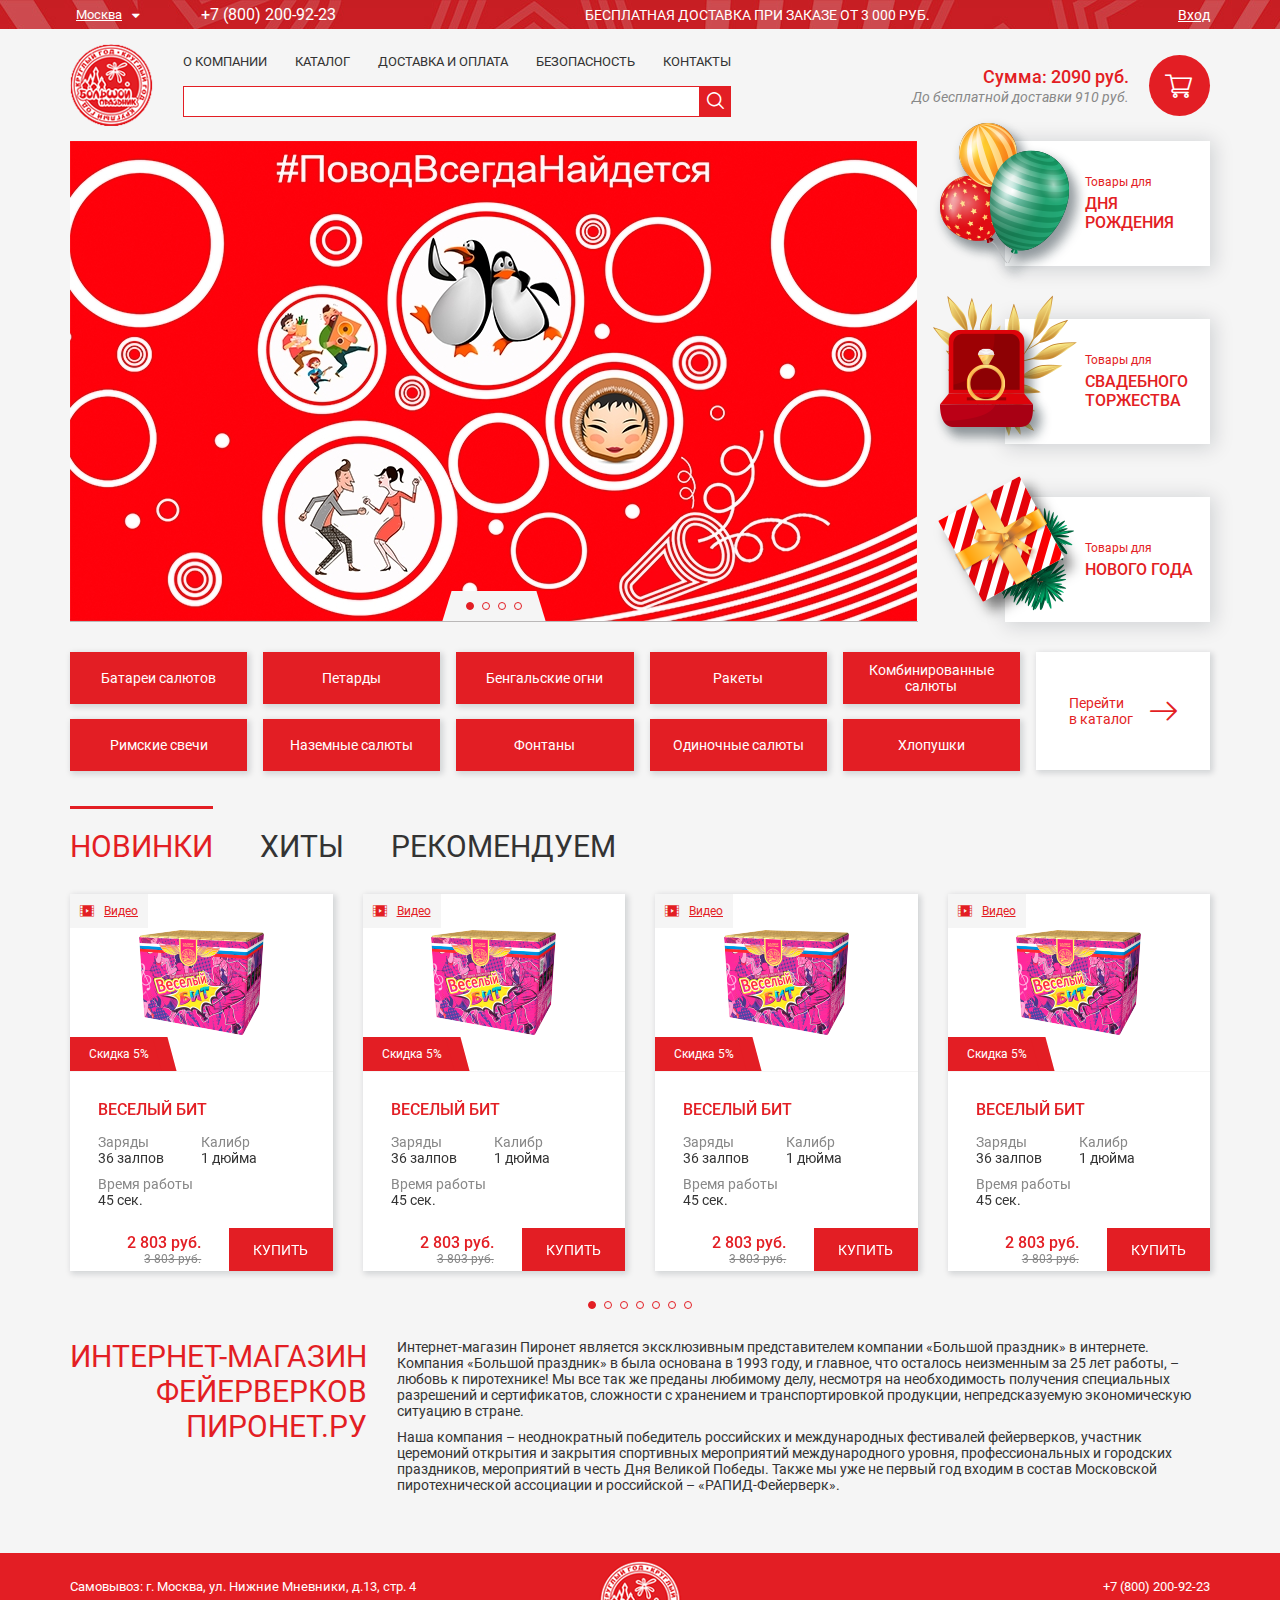
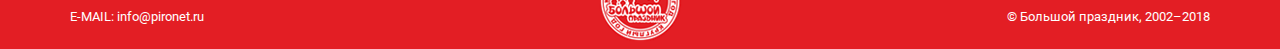
==== index.html @ 00b463af "Update 2019-04-17T01:08:21.845Z" ====
<!DOCTYPE html>
<html lang="ru">
  <head>
    <title>start</title>
    <meta charset="utf-8">
    <meta http-equiv="X-UA-Compatible" content="IE=edge">
    <meta name="viewport" content="width=device-width, initial-scale=1, max-scale=1">
    <link rel="shortcut icon" href="favicon.ico">
    <link rel="apple-touch-icon" href="apple-touch-icon.png">
    <link href="libs/swiper/dist/css/swiper.min.css" rel="stylesheet">
    <link href="fonts/icomoon/style.css" rel="stylesheet">
    <link href="fonts/Roboto/stylesheet.css" rel="stylesheet">
    <link href="css/style.css" rel="stylesheet">
  </head>
  <body><!--[if lt IE 10]>
    <p class="browserupgrade">Ваш браузер  <strong>устарел</strong>. Пожалуйста <a href="http://browsehappy.com/">обновите ваш браузер</a> для корректного отображения сайтов.</p><![endif]-->
    <div class="page" id="app">
      <header>
        <div class="top-panel">
          <div class="container">
            <div class="row top-panel__row">
              <div class="col-auto d-flex align-items-center">
                <div class="top-panel__city">
                  <button class="city-choise"> <span>Москва</span><i class="icm icm-icon_drop-down"></i></button>
                </div>
                <div class="top-panel__tel"><a href="tel:+78002009223">+7 (800) 200-92-23</a></div>
              </div>
              <div class="col top-panel__ad"><span>Бесплатная доставка при заказе от 3 000 руб.</span></div>
              <div class="col-auto top-panel__account">
                <div class="top-account"><a class="top-account__link custom-link" href="#">Вход</a></div>
              </div>
            </div>
          </div>
        </div>
        <div class="main-header">
          <div class="container">
            <div class="row main-header__row">
              <div class="col-auto main-header__logo"><a class="header-logo off-link" href="#"><img class="header-logo__img" src="img/main-logo.png" alt="Большой праздник"></a></div>
              <div class="col-auto main-header__main">
                <nav class="main-header__nav">
                  <ul class="header-nav">
                    <li class="header-nav__item"><a class="header-nav__link" href="#">о компании</a></li>
                    <li class="header-nav__item"><a class="header-nav__link" href="#">КАТАЛОГ</a></li>
                    <li class="header-nav__item"><a class="header-nav__link" href="#">дОСТАВКА И ОПЛАТА</a></li>
                    <li class="header-nav__item"><a class="header-nav__link" href="#">БЕЗОПАСНОСТЬ</a></li>
                    <li class="header-nav__item"><a class="header-nav__link" href="#">контакты</a></li>
                  </ul>
                </nav>
                <div class="main-header__search">
                  <form class="header-search" action="">
                    <input class="header-search__input" type="text">
                    <button class="header-search__submit" type="submit"><i class="icm icm-icon_search"></i></button>
                  </form>
                </div>
              </div>
              <div class="col main-header__cart">
                <div class="header-cart">
                  <div class="header-cart__content">
                    <p class="header-cart__sum">Сумма: 2090 руб.</p>
                    <p class="header-cart__del-info">До бесплатной доставки 910 руб.</p>
                  </div><a class="header-cart__icon" href="#"><i class="icm icm-icon_shopping_cart"></i></a>
                </div>
              </div>
            </div>
          </div>
        </div>
      </header>
      <main class="home-main">
        <div class="container">
          <div class="row mb-3">
            <div class="col-9">
              <div class="home-slider swiper-container" data-slider="home" data-need="2">
                <div class="swiper-wrapper">
                  <div class="swiper-slide home-slider__item"><img class="img-responsive" src="img/home-slider-item.jpg" alt="Повод всегда найдется"></div>
                  <div class="swiper-slide home-slider__item"><img class="img-responsive" src="img/home-slider-item.jpg" alt="Повод всегда найдется"></div>
                  <div class="swiper-slide home-slider__item"><img class="img-responsive" src="img/home-slider-item.jpg" alt="Повод всегда найдется"></div>
                  <div class="swiper-slide home-slider__item"><img class="img-responsive" src="img/home-slider-item.jpg" alt="Повод всегда найдется"></div>
                </div>
                <div class="swiper-pagination"></div>
              </div>
            </div>
            <aside class="col-3 home-main__actions">
              <ul class="home-actions">
                <li class="home-actions__item"><a class="home-action" href="">
                    <div class="home-action__image home-action__image_ballons"></div>
                    <div class="home-action__content">
                      <p class="home-action__title-before">Товары для</p>
                      <p class="home-action__title">ДНЯ <br> РОЖДЕНИЯ</p>
                    </div></a></li>
                <li class="home-actions__item"><a class="home-action" href="">
                    <div class="home-action__image home-action__image_ring"></div>
                    <div class="home-action__content">
                      <p class="home-action__title-before">Товары для</p>
                      <p class="home-action__title">СВАДЕБНОГО <br> ТОРЖЕСТВА</p>
                    </div></a></li>
                <li class="home-actions__item"><a class="home-action" href="">
                    <div class="home-action__image home-action__image_box"></div>
                    <div class="home-action__content">
                      <p class="home-action__title-before">Товары для</p>
                      <p class="home-action__title">НОВОГО ГОДА</p>
                    </div></a></li>
              </ul>
            </aside>
          </div>
        </div>
      </main>
      <div class="container mb-2">
        <nav class="catalog-nav">
          <ul class="catalog-nav__list">
            <li class="catalog-nav__item"><a class="catalog-nav__link" href="#">Батареи салютов</a></li>
            <li class="catalog-nav__item"><a class="catalog-nav__link" href="#">Петарды</a></li>
            <li class="catalog-nav__item"><a class="catalog-nav__link" href="#">Бенгальские огни</a></li>
            <li class="catalog-nav__item"><a class="catalog-nav__link" href="#">Ракеты</a></li>
            <li class="catalog-nav__item"><a class="catalog-nav__link" href="#">Комбинированные салюты</a></li>
            <li class="catalog-nav__item"><a class="catalog-nav__link" href="#">Римские свечи</a></li>
            <li class="catalog-nav__item"><a class="catalog-nav__link" href="#">Наземные салюты</a></li>
            <li class="catalog-nav__item"><a class="catalog-nav__link" href="#">Фонтаны</a></li>
            <li class="catalog-nav__item"><a class="catalog-nav__link" href="#">Одиночные салюты</a></li>
            <li class="catalog-nav__item"><a class="catalog-nav__link" href="#">Хлопушки</a></li>
          </ul><a class="catalog-nav__catalog" href="catalog.html"> <span>Перейти <br> в каталог</span><i class="icm icm-icon_right_arrow"></i></a>
        </nav>
      </div>
      <div class="offers-carousel">
        <div class="container" data-tabs>
          <ul class="offers-carousel__nav mb-3" data-nav data-active="offers-carousel__nav-item_active">
            <li class="offers-carousel__nav-item">Новинки</li>
            <li class="offers-carousel__nav-item">Хиты</li>
            <li class="offers-carousel__nav-item">Рекомендуем</li>
          </ul>
          <div class="offers-carouse__main" data-content data-active="offers-carousel__main-item_active">
            <div class="offers-carousel__main-item">
              <div class="swiper-container" data-slider="carousel">
                <div class="swiper-wrapper">
                  <div class="swiper-slide product-item">
                    <div class="product-item__image"><img src="img/product-item.png" alt="Веселый бит">
                      <button class="product-item__video"><i class="icm icm-icon_video_player"></i><span>Видео</span></button>
                      <div class="product-item__discount">Скидка 5%</div>
                    </div>
                    <div class="product-item__content">
                      <div class="product-item__name">Веселый бит</div>
                      <ul class="product-item__props product-props">
                        <li class="product-props__item"><span class="product-props__title">Заряды</span><span class="product-props__value">36 залпов</span></li>
                        <li class="product-props__item"><span class="product-props__title">Калибр</span><span class="product-props__value">1 дюйма</span></li>
                        <li class="product-props__item"><span class="product-props__title">Время работы</span><span class="product-props__value">45 сек.</span></li>
                      </ul>
                    </div>
                    <div class="product-item__footer">
                      <div class="product-item__offer">
                        <div class="product-item__price">2 803 руб.</div>
                        <div class="product-item__price-old">3 803 руб.</div>
                      </div><a class="product-item__btn" href="#">КУПИТЬ</a>
                    </div>
                  </div>
                  <div class="swiper-slide product-item">
                    <div class="product-item__image"><img src="img/product-item.png" alt="Веселый бит">
                      <button class="product-item__video"><i class="icm icm-icon_video_player"></i><span>Видео</span></button>
                      <div class="product-item__discount">Скидка 5%</div>
                    </div>
                    <div class="product-item__content">
                      <div class="product-item__name">Веселый бит</div>
                      <ul class="product-item__props product-props">
                        <li class="product-props__item"><span class="product-props__title">Заряды</span><span class="product-props__value">36 залпов</span></li>
                        <li class="product-props__item"><span class="product-props__title">Калибр</span><span class="product-props__value">1 дюйма</span></li>
                        <li class="product-props__item"><span class="product-props__title">Время работы</span><span class="product-props__value">45 сек.</span></li>
                      </ul>
                    </div>
                    <div class="product-item__footer">
                      <div class="product-item__offer">
                        <div class="product-item__price">2 803 руб.</div>
                        <div class="product-item__price-old">3 803 руб.</div>
                      </div><a class="product-item__btn" href="#">КУПИТЬ</a>
                    </div>
                  </div>
                  <div class="swiper-slide product-item">
                    <div class="product-item__image"><img src="img/product-item.png" alt="Веселый бит">
                      <button class="product-item__video"><i class="icm icm-icon_video_player"></i><span>Видео</span></button>
                      <div class="product-item__discount">Скидка 5%</div>
                    </div>
                    <div class="product-item__content">
                      <div class="product-item__name">Веселый бит</div>
                      <ul class="product-item__props product-props">
                        <li class="product-props__item"><span class="product-props__title">Заряды</span><span class="product-props__value">36 залпов</span></li>
                        <li class="product-props__item"><span class="product-props__title">Калибр</span><span class="product-props__value">1 дюйма</span></li>
                        <li class="product-props__item"><span class="product-props__title">Время работы</span><span class="product-props__value">45 сек.</span></li>
                      </ul>
                    </div>
                    <div class="product-item__footer">
                      <div class="product-item__offer">
                        <div class="product-item__price">2 803 руб.</div>
                        <div class="product-item__price-old">3 803 руб.</div>
                      </div><a class="product-item__btn" href="#">КУПИТЬ</a>
                    </div>
                  </div>
                  <div class="swiper-slide product-item">
                    <div class="product-item__image"><img src="img/product-item.png" alt="Веселый бит">
                      <button class="product-item__video"><i class="icm icm-icon_video_player"></i><span>Видео</span></button>
                      <div class="product-item__discount">Скидка 5%</div>
                    </div>
                    <div class="product-item__content">
                      <div class="product-item__name">Веселый бит</div>
                      <ul class="product-item__props product-props">
                        <li class="product-props__item"><span class="product-props__title">Заряды</span><span class="product-props__value">36 залпов</span></li>
                        <li class="product-props__item"><span class="product-props__title">Калибр</span><span class="product-props__value">1 дюйма</span></li>
                        <li class="product-props__item"><span class="product-props__title">Время работы</span><span class="product-props__value">45 сек.</span></li>
                      </ul>
                    </div>
                    <div class="product-item__footer">
                      <div class="product-item__offer">
                        <div class="product-item__price">2 803 руб.</div>
                        <div class="product-item__price-old">3 803 руб.</div>
                      </div><a class="product-item__btn" href="#">КУПИТЬ</a>
                    </div>
                  </div>
                  <div class="swiper-slide product-item">
                    <div class="product-item__image"><img src="img/product-item.png" alt="Веселый бит">
                      <button class="product-item__video"><i class="icm icm-icon_video_player"></i><span>Видео</span></button>
                      <div class="product-item__discount">Скидка 5%</div>
                    </div>
                    <div class="product-item__content">
                      <div class="product-item__name">Веселый бит</div>
                      <ul class="product-item__props product-props">
                        <li class="product-props__item"><span class="product-props__title">Заряды</span><span class="product-props__value">36 залпов</span></li>
                        <li class="product-props__item"><span class="product-props__title">Калибр</span><span class="product-props__value">1 дюйма</span></li>
                        <li class="product-props__item"><span class="product-props__title">Время работы</span><span class="product-props__value">45 сек.</span></li>
                      </ul>
                    </div>
                    <div class="product-item__footer">
                      <div class="product-item__offer">
                        <div class="product-item__price">2 803 руб.</div>
                        <div class="product-item__price-old">3 803 руб.</div>
                      </div><a class="product-item__btn" href="#">КУПИТЬ</a>
                    </div>
                  </div>
                  <div class="swiper-slide product-item">
                    <div class="product-item__image"><img src="img/product-item.png" alt="Веселый бит">
                      <button class="product-item__video"><i class="icm icm-icon_video_player"></i><span>Видео</span></button>
                      <div class="product-item__discount">Скидка 5%</div>
                    </div>
                    <div class="product-item__content">
                      <div class="product-item__name">Веселый бит</div>
                      <ul class="product-item__props product-props">
                        <li class="product-props__item"><span class="product-props__title">Заряды</span><span class="product-props__value">36 залпов</span></li>
                        <li class="product-props__item"><span class="product-props__title">Калибр</span><span class="product-props__value">1 дюйма</span></li>
                        <li class="product-props__item"><span class="product-props__title">Время работы</span><span class="product-props__value">45 сек.</span></li>
                      </ul>
                    </div>
                    <div class="product-item__footer">
                      <div class="product-item__offer">
                        <div class="product-item__price">2 803 руб.</div>
                        <div class="product-item__price-old">3 803 руб.</div>
                      </div><a class="product-item__btn" href="#">КУПИТЬ</a>
                    </div>
                  </div>
                  <div class="swiper-slide product-item">
                    <div class="product-item__image"><img src="img/product-item.png" alt="Веселый бит">
                      <button class="product-item__video"><i class="icm icm-icon_video_player"></i><span>Видео</span></button>
                      <div class="product-item__discount">Скидка 5%</div>
                    </div>
                    <div class="product-item__content">
                      <div class="product-item__name">Веселый бит</div>
                      <ul class="product-item__props product-props">
                        <li class="product-props__item"><span class="product-props__title">Заряды</span><span class="product-props__value">36 залпов</span></li>
                        <li class="product-props__item"><span class="product-props__title">Калибр</span><span class="product-props__value">1 дюйма</span></li>
                        <li class="product-props__item"><span class="product-props__title">Время работы</span><span class="product-props__value">45 сек.</span></li>
                      </ul>
                    </div>
                    <div class="product-item__footer">
                      <div class="product-item__offer">
                        <div class="product-item__price">2 803 руб.</div>
                        <div class="product-item__price-old">3 803 руб.</div>
                      </div><a class="product-item__btn" href="#">КУПИТЬ</a>
                    </div>
                  </div>
                  <div class="swiper-slide product-item">
                    <div class="product-item__image"><img src="img/product-item.png" alt="Веселый бит">
                      <button class="product-item__video"><i class="icm icm-icon_video_player"></i><span>Видео</span></button>
                      <div class="product-item__discount">Скидка 5%</div>
                    </div>
                    <div class="product-item__content">
                      <div class="product-item__name">Веселый бит</div>
                      <ul class="product-item__props product-props">
                        <li class="product-props__item"><span class="product-props__title">Заряды</span><span class="product-props__value">36 залпов</span></li>
                        <li class="product-props__item"><span class="product-props__title">Калибр</span><span class="product-props__value">1 дюйма</span></li>
                        <li class="product-props__item"><span class="product-props__title">Время работы</span><span class="product-props__value">45 сек.</span></li>
                      </ul>
                    </div>
                    <div class="product-item__footer">
                      <div class="product-item__offer">
                        <div class="product-item__price">2 803 руб.</div>
                        <div class="product-item__price-old">3 803 руб.</div>
                      </div><a class="product-item__btn" href="#">КУПИТЬ</a>
                    </div>
                  </div>
                  <div class="swiper-slide product-item">
                    <div class="product-item__image"><img src="img/product-item.png" alt="Веселый бит">
                      <button class="product-item__video"><i class="icm icm-icon_video_player"></i><span>Видео</span></button>
                      <div class="product-item__discount">Скидка 5%</div>
                    </div>
                    <div class="product-item__content">
                      <div class="product-item__name">Веселый бит</div>
                      <ul class="product-item__props product-props">
                        <li class="product-props__item"><span class="product-props__title">Заряды</span><span class="product-props__value">36 залпов</span></li>
                        <li class="product-props__item"><span class="product-props__title">Калибр</span><span class="product-props__value">1 дюйма</span></li>
                        <li class="product-props__item"><span class="product-props__title">Время работы</span><span class="product-props__value">45 сек.</span></li>
                      </ul>
                    </div>
                    <div class="product-item__footer">
                      <div class="product-item__offer">
                        <div class="product-item__price">2 803 руб.</div>
                        <div class="product-item__price-old">3 803 руб.</div>
                      </div><a class="product-item__btn" href="#">КУПИТЬ</a>
                    </div>
                  </div>
                  <div class="swiper-slide product-item">
                    <div class="product-item__image"><img src="img/product-item.png" alt="Веселый бит">
                      <button class="product-item__video"><i class="icm icm-icon_video_player"></i><span>Видео</span></button>
                      <div class="product-item__discount">Скидка 5%</div>
                    </div>
                    <div class="product-item__content">
                      <div class="product-item__name">Веселый бит</div>
                      <ul class="product-item__props product-props">
                        <li class="product-props__item"><span class="product-props__title">Заряды</span><span class="product-props__value">36 залпов</span></li>
                        <li class="product-props__item"><span class="product-props__title">Калибр</span><span class="product-props__value">1 дюйма</span></li>
                        <li class="product-props__item"><span class="product-props__title">Время работы</span><span class="product-props__value">45 сек.</span></li>
                      </ul>
                    </div>
                    <div class="product-item__footer">
                      <div class="product-item__offer">
                        <div class="product-item__price">2 803 руб.</div>
                        <div class="product-item__price-old">3 803 руб.</div>
                      </div><a class="product-item__btn" href="#">КУПИТЬ</a>
                    </div>
                  </div>
                </div>
                <div class="swiper-pagination"></div>
              </div>
            </div>
            <div class="offers-carousel__main-item">
              <div class="swiper-container" data-slider="carousel">
                <div class="swiper-wrapper">
                  <div class="swiper-slide product-item">
                    <div class="product-item__image"><img src="img/product-item.png" alt="Веселый бит">
                      <button class="product-item__video"><i class="icm icm-icon_video_player"></i><span>Видео</span></button>
                      <div class="product-item__discount">Скидка 5%</div>
                    </div>
                    <div class="product-item__content">
                      <div class="product-item__name">Веселый бит</div>
                      <ul class="product-item__props product-props">
                        <li class="product-props__item"><span class="product-props__title">Заряды</span><span class="product-props__value">36 залпов</span></li>
                        <li class="product-props__item"><span class="product-props__title">Калибр</span><span class="product-props__value">1 дюйма</span></li>
                        <li class="product-props__item"><span class="product-props__title">Время работы</span><span class="product-props__value">45 сек.</span></li>
                      </ul>
                    </div>
                    <div class="product-item__footer">
                      <div class="product-item__offer">
                        <div class="product-item__price">2 803 руб.</div>
                        <div class="product-item__price-old">3 803 руб.</div>
                      </div><a class="product-item__btn" href="#">КУПИТЬ</a>
                    </div>
                  </div>
                  <div class="swiper-slide product-item">
                    <div class="product-item__image"><img src="img/product-item.png" alt="Веселый бит">
                      <button class="product-item__video"><i class="icm icm-icon_video_player"></i><span>Видео</span></button>
                      <div class="product-item__discount">Скидка 5%</div>
                    </div>
                    <div class="product-item__content">
                      <div class="product-item__name">Веселый бит</div>
                      <ul class="product-item__props product-props">
                        <li class="product-props__item"><span class="product-props__title">Заряды</span><span class="product-props__value">36 залпов</span></li>
                        <li class="product-props__item"><span class="product-props__title">Калибр</span><span class="product-props__value">1 дюйма</span></li>
                        <li class="product-props__item"><span class="product-props__title">Время работы</span><span class="product-props__value">45 сек.</span></li>
                      </ul>
                    </div>
                    <div class="product-item__footer">
                      <div class="product-item__offer">
                        <div class="product-item__price">2 803 руб.</div>
                        <div class="product-item__price-old">3 803 руб.</div>
                      </div><a class="product-item__btn" href="#">КУПИТЬ</a>
                    </div>
                  </div>
                  <div class="swiper-slide product-item">
                    <div class="product-item__image"><img src="img/product-item.png" alt="Веселый бит">
                      <button class="product-item__video"><i class="icm icm-icon_video_player"></i><span>Видео</span></button>
                      <div class="product-item__discount">Скидка 5%</div>
                    </div>
                    <div class="product-item__content">
                      <div class="product-item__name">Веселый бит</div>
                      <ul class="product-item__props product-props">
                        <li class="product-props__item"><span class="product-props__title">Заряды</span><span class="product-props__value">36 залпов</span></li>
                        <li class="product-props__item"><span class="product-props__title">Калибр</span><span class="product-props__value">1 дюйма</span></li>
                        <li class="product-props__item"><span class="product-props__title">Время работы</span><span class="product-props__value">45 сек.</span></li>
                      </ul>
                    </div>
                    <div class="product-item__footer">
                      <div class="product-item__offer">
                        <div class="product-item__price">2 803 руб.</div>
                        <div class="product-item__price-old">3 803 руб.</div>
                      </div><a class="product-item__btn" href="#">КУПИТЬ</a>
                    </div>
                  </div>
                  <div class="swiper-slide product-item">
                    <div class="product-item__image"><img src="img/product-item.png" alt="Веселый бит">
                      <button class="product-item__video"><i class="icm icm-icon_video_player"></i><span>Видео</span></button>
                      <div class="product-item__discount">Скидка 5%</div>
                    </div>
                    <div class="product-item__content">
                      <div class="product-item__name">Веселый бит</div>
                      <ul class="product-item__props product-props">
                        <li class="product-props__item"><span class="product-props__title">Заряды</span><span class="product-props__value">36 залпов</span></li>
                        <li class="product-props__item"><span class="product-props__title">Калибр</span><span class="product-props__value">1 дюйма</span></li>
                        <li class="product-props__item"><span class="product-props__title">Время работы</span><span class="product-props__value">45 сек.</span></li>
                      </ul>
                    </div>
                    <div class="product-item__footer">
                      <div class="product-item__offer">
                        <div class="product-item__price">2 803 руб.</div>
                        <div class="product-item__price-old">3 803 руб.</div>
                      </div><a class="product-item__btn" href="#">КУПИТЬ</a>
                    </div>
                  </div>
                  <div class="swiper-slide product-item">
                    <div class="product-item__image"><img src="img/product-item.png" alt="Веселый бит">
                      <button class="product-item__video"><i class="icm icm-icon_video_player"></i><span>Видео</span></button>
                      <div class="product-item__discount">Скидка 5%</div>
                    </div>
                    <div class="product-item__content">
                      <div class="product-item__name">Веселый бит</div>
                      <ul class="product-item__props product-props">
                        <li class="product-props__item"><span class="product-props__title">Заряды</span><span class="product-props__value">36 залпов</span></li>
                        <li class="product-props__item"><span class="product-props__title">Калибр</span><span class="product-props__value">1 дюйма</span></li>
                        <li class="product-props__item"><span class="product-props__title">Время работы</span><span class="product-props__value">45 сек.</span></li>
                      </ul>
                    </div>
                    <div class="product-item__footer">
                      <div class="product-item__offer">
                        <div class="product-item__price">2 803 руб.</div>
                        <div class="product-item__price-old">3 803 руб.</div>
                      </div><a class="product-item__btn" href="#">КУПИТЬ</a>
                    </div>
                  </div>
                  <div class="swiper-slide product-item">
                    <div class="product-item__image"><img src="img/product-item.png" alt="Веселый бит">
                      <button class="product-item__video"><i class="icm icm-icon_video_player"></i><span>Видео</span></button>
                      <div class="product-item__discount">Скидка 5%</div>
                    </div>
                    <div class="product-item__content">
                      <div class="product-item__name">Веселый бит</div>
                      <ul class="product-item__props product-props">
                        <li class="product-props__item"><span class="product-props__title">Заряды</span><span class="product-props__value">36 залпов</span></li>
                        <li class="product-props__item"><span class="product-props__title">Калибр</span><span class="product-props__value">1 дюйма</span></li>
                        <li class="product-props__item"><span class="product-props__title">Время работы</span><span class="product-props__value">45 сек.</span></li>
                      </ul>
                    </div>
                    <div class="product-item__footer">
                      <div class="product-item__offer">
                        <div class="product-item__price">2 803 руб.</div>
                        <div class="product-item__price-old">3 803 руб.</div>
                      </div><a class="product-item__btn" href="#">КУПИТЬ</a>
                    </div>
                  </div>
                  <div class="swiper-slide product-item">
                    <div class="product-item__image"><img src="img/product-item.png" alt="Веселый бит">
                      <button class="product-item__video"><i class="icm icm-icon_video_player"></i><span>Видео</span></button>
                      <div class="product-item__discount">Скидка 5%</div>
                    </div>
                    <div class="product-item__content">
                      <div class="product-item__name">Веселый бит</div>
                      <ul class="product-item__props product-props">
                        <li class="product-props__item"><span class="product-props__title">Заряды</span><span class="product-props__value">36 залпов</span></li>
                        <li class="product-props__item"><span class="product-props__title">Калибр</span><span class="product-props__value">1 дюйма</span></li>
                        <li class="product-props__item"><span class="product-props__title">Время работы</span><span class="product-props__value">45 сек.</span></li>
                      </ul>
                    </div>
                    <div class="product-item__footer">
                      <div class="product-item__offer">
                        <div class="product-item__price">2 803 руб.</div>
                        <div class="product-item__price-old">3 803 руб.</div>
                      </div><a class="product-item__btn" href="#">КУПИТЬ</a>
                    </div>
                  </div>
                  <div class="swiper-slide product-item">
                    <div class="product-item__image"><img src="img/product-item.png" alt="Веселый бит">
                      <button class="product-item__video"><i class="icm icm-icon_video_player"></i><span>Видео</span></button>
                      <div class="product-item__discount">Скидка 5%</div>
                    </div>
                    <div class="product-item__content">
                      <div class="product-item__name">Веселый бит</div>
                      <ul class="product-item__props product-props">
                        <li class="product-props__item"><span class="product-props__title">Заряды</span><span class="product-props__value">36 залпов</span></li>
                        <li class="product-props__item"><span class="product-props__title">Калибр</span><span class="product-props__value">1 дюйма</span></li>
                        <li class="product-props__item"><span class="product-props__title">Время работы</span><span class="product-props__value">45 сек.</span></li>
                      </ul>
                    </div>
                    <div class="product-item__footer">
                      <div class="product-item__offer">
                        <div class="product-item__price">2 803 руб.</div>
                        <div class="product-item__price-old">3 803 руб.</div>
                      </div><a class="product-item__btn" href="#">КУПИТЬ</a>
                    </div>
                  </div>
                  <div class="swiper-slide product-item">
                    <div class="product-item__image"><img src="img/product-item.png" alt="Веселый бит">
                      <button class="product-item__video"><i class="icm icm-icon_video_player"></i><span>Видео</span></button>
                      <div class="product-item__discount">Скидка 5%</div>
                    </div>
                    <div class="product-item__content">
                      <div class="product-item__name">Веселый бит</div>
                      <ul class="product-item__props product-props">
                        <li class="product-props__item"><span class="product-props__title">Заряды</span><span class="product-props__value">36 залпов</span></li>
                        <li class="product-props__item"><span class="product-props__title">Калибр</span><span class="product-props__value">1 дюйма</span></li>
                        <li class="product-props__item"><span class="product-props__title">Время работы</span><span class="product-props__value">45 сек.</span></li>
                      </ul>
                    </div>
                    <div class="product-item__footer">
                      <div class="product-item__offer">
                        <div class="product-item__price">2 803 руб.</div>
                        <div class="product-item__price-old">3 803 руб.</div>
                      </div><a class="product-item__btn" href="#">КУПИТЬ</a>
                    </div>
                  </div>
                  <div class="swiper-slide product-item">
                    <div class="product-item__image"><img src="img/product-item.png" alt="Веселый бит">
                      <button class="product-item__video"><i class="icm icm-icon_video_player"></i><span>Видео</span></button>
                      <div class="product-item__discount">Скидка 5%</div>
                    </div>
                    <div class="product-item__content">
                      <div class="product-item__name">Веселый бит</div>
                      <ul class="product-item__props product-props">
                        <li class="product-props__item"><span class="product-props__title">Заряды</span><span class="product-props__value">36 залпов</span></li>
                        <li class="product-props__item"><span class="product-props__title">Калибр</span><span class="product-props__value">1 дюйма</span></li>
                        <li class="product-props__item"><span class="product-props__title">Время работы</span><span class="product-props__value">45 сек.</span></li>
                      </ul>
                    </div>
                    <div class="product-item__footer">
                      <div class="product-item__offer">
                        <div class="product-item__price">2 803 руб.</div>
                        <div class="product-item__price-old">3 803 руб.</div>
                      </div><a class="product-item__btn" href="#">КУПИТЬ</a>
                    </div>
                  </div>
                </div>
                <div class="swiper-pagination"></div>
              </div>
            </div>
            <div class="offers-carousel__main-item">
              <div class="swiper-container" data-slider="carousel">
                <div class="swiper-wrapper">
                  <div class="swiper-slide product-item">
                    <div class="product-item__image"><img src="img/product-item.png" alt="Веселый бит">
                      <button class="product-item__video"><i class="icm icm-icon_video_player"></i><span>Видео</span></button>
                      <div class="product-item__discount">Скидка 5%</div>
                    </div>
                    <div class="product-item__content">
                      <div class="product-item__name">Веселый бит</div>
                      <ul class="product-item__props product-props">
                        <li class="product-props__item"><span class="product-props__title">Заряды</span><span class="product-props__value">36 залпов</span></li>
                        <li class="product-props__item"><span class="product-props__title">Калибр</span><span class="product-props__value">1 дюйма</span></li>
                        <li class="product-props__item"><span class="product-props__title">Время работы</span><span class="product-props__value">45 сек.</span></li>
                      </ul>
                    </div>
                    <div class="product-item__footer">
                      <div class="product-item__offer">
                        <div class="product-item__price">2 803 руб.</div>
                        <div class="product-item__price-old">3 803 руб.</div>
                      </div><a class="product-item__btn" href="#">КУПИТЬ</a>
                    </div>
                  </div>
                  <div class="swiper-slide product-item">
                    <div class="product-item__image"><img src="img/product-item.png" alt="Веселый бит">
                      <button class="product-item__video"><i class="icm icm-icon_video_player"></i><span>Видео</span></button>
                      <div class="product-item__discount">Скидка 5%</div>
                    </div>
                    <div class="product-item__content">
                      <div class="product-item__name">Веселый бит</div>
                      <ul class="product-item__props product-props">
                        <li class="product-props__item"><span class="product-props__title">Заряды</span><span class="product-props__value">36 залпов</span></li>
                        <li class="product-props__item"><span class="product-props__title">Калибр</span><span class="product-props__value">1 дюйма</span></li>
                        <li class="product-props__item"><span class="product-props__title">Время работы</span><span class="product-props__value">45 сек.</span></li>
                      </ul>
                    </div>
                    <div class="product-item__footer">
                      <div class="product-item__offer">
                        <div class="product-item__price">2 803 руб.</div>
                        <div class="product-item__price-old">3 803 руб.</div>
                      </div><a class="product-item__btn" href="#">КУПИТЬ</a>
                    </div>
                  </div>
                  <div class="swiper-slide product-item">
                    <div class="product-item__image"><img src="img/product-item.png" alt="Веселый бит">
                      <button class="product-item__video"><i class="icm icm-icon_video_player"></i><span>Видео</span></button>
                      <div class="product-item__discount">Скидка 5%</div>
                    </div>
                    <div class="product-item__content">
                      <div class="product-item__name">Веселый бит</div>
                      <ul class="product-item__props product-props">
                        <li class="product-props__item"><span class="product-props__title">Заряды</span><span class="product-props__value">36 залпов</span></li>
                        <li class="product-props__item"><span class="product-props__title">Калибр</span><span class="product-props__value">1 дюйма</span></li>
                        <li class="product-props__item"><span class="product-props__title">Время работы</span><span class="product-props__value">45 сек.</span></li>
                      </ul>
                    </div>
                    <div class="product-item__footer">
                      <div class="product-item__offer">
                        <div class="product-item__price">2 803 руб.</div>
                        <div class="product-item__price-old">3 803 руб.</div>
                      </div><a class="product-item__btn" href="#">КУПИТЬ</a>
                    </div>
                  </div>
                  <div class="swiper-slide product-item">
                    <div class="product-item__image"><img src="img/product-item.png" alt="Веселый бит">
                      <button class="product-item__video"><i class="icm icm-icon_video_player"></i><span>Видео</span></button>
                      <div class="product-item__discount">Скидка 5%</div>
                    </div>
                    <div class="product-item__content">
                      <div class="product-item__name">Веселый бит</div>
                      <ul class="product-item__props product-props">
                        <li class="product-props__item"><span class="product-props__title">Заряды</span><span class="product-props__value">36 залпов</span></li>
                        <li class="product-props__item"><span class="product-props__title">Калибр</span><span class="product-props__value">1 дюйма</span></li>
                        <li class="product-props__item"><span class="product-props__title">Время работы</span><span class="product-props__value">45 сек.</span></li>
                      </ul>
                    </div>
                    <div class="product-item__footer">
                      <div class="product-item__offer">
                        <div class="product-item__price">2 803 руб.</div>
                        <div class="product-item__price-old">3 803 руб.</div>
                      </div><a class="product-item__btn" href="#">КУПИТЬ</a>
                    </div>
                  </div>
                  <div class="swiper-slide product-item">
                    <div class="product-item__image"><img src="img/product-item.png" alt="Веселый бит">
                      <button class="product-item__video"><i class="icm icm-icon_video_player"></i><span>Видео</span></button>
                      <div class="product-item__discount">Скидка 5%</div>
                    </div>
                    <div class="product-item__content">
                      <div class="product-item__name">Веселый бит</div>
                      <ul class="product-item__props product-props">
                        <li class="product-props__item"><span class="product-props__title">Заряды</span><span class="product-props__value">36 залпов</span></li>
                        <li class="product-props__item"><span class="product-props__title">Калибр</span><span class="product-props__value">1 дюйма</span></li>
                        <li class="product-props__item"><span class="product-props__title">Время работы</span><span class="product-props__value">45 сек.</span></li>
                      </ul>
                    </div>
                    <div class="product-item__footer">
                      <div class="product-item__offer">
                        <div class="product-item__price">2 803 руб.</div>
                        <div class="product-item__price-old">3 803 руб.</div>
                      </div><a class="product-item__btn" href="#">КУПИТЬ</a>
                    </div>
                  </div>
                  <div class="swiper-slide product-item">
                    <div class="product-item__image"><img src="img/product-item.png" alt="Веселый бит">
                      <button class="product-item__video"><i class="icm icm-icon_video_player"></i><span>Видео</span></button>
                      <div class="product-item__discount">Скидка 5%</div>
                    </div>
                    <div class="product-item__content">
                      <div class="product-item__name">Веселый бит</div>
                      <ul class="product-item__props product-props">
                        <li class="product-props__item"><span class="product-props__title">Заряды</span><span class="product-props__value">36 залпов</span></li>
                        <li class="product-props__item"><span class="product-props__title">Калибр</span><span class="product-props__value">1 дюйма</span></li>
                        <li class="product-props__item"><span class="product-props__title">Время работы</span><span class="product-props__value">45 сек.</span></li>
                      </ul>
                    </div>
                    <div class="product-item__footer">
                      <div class="product-item__offer">
                        <div class="product-item__price">2 803 руб.</div>
                        <div class="product-item__price-old">3 803 руб.</div>
                      </div><a class="product-item__btn" href="#">КУПИТЬ</a>
                    </div>
                  </div>
                  <div class="swiper-slide product-item">
                    <div class="product-item__image"><img src="img/product-item.png" alt="Веселый бит">
                      <button class="product-item__video"><i class="icm icm-icon_video_player"></i><span>Видео</span></button>
                      <div class="product-item__discount">Скидка 5%</div>
                    </div>
                    <div class="product-item__content">
                      <div class="product-item__name">Веселый бит</div>
                      <ul class="product-item__props product-props">
                        <li class="product-props__item"><span class="product-props__title">Заряды</span><span class="product-props__value">36 залпов</span></li>
                        <li class="product-props__item"><span class="product-props__title">Калибр</span><span class="product-props__value">1 дюйма</span></li>
                        <li class="product-props__item"><span class="product-props__title">Время работы</span><span class="product-props__value">45 сек.</span></li>
                      </ul>
                    </div>
                    <div class="product-item__footer">
                      <div class="product-item__offer">
                        <div class="product-item__price">2 803 руб.</div>
                        <div class="product-item__price-old">3 803 руб.</div>
                      </div><a class="product-item__btn" href="#">КУПИТЬ</a>
                    </div>
                  </div>
                  <div class="swiper-slide product-item">
                    <div class="product-item__image"><img src="img/product-item.png" alt="Веселый бит">
                      <button class="product-item__video"><i class="icm icm-icon_video_player"></i><span>Видео</span></button>
                      <div class="product-item__discount">Скидка 5%</div>
                    </div>
                    <div class="product-item__content">
                      <div class="product-item__name">Веселый бит</div>
                      <ul class="product-item__props product-props">
                        <li class="product-props__item"><span class="product-props__title">Заряды</span><span class="product-props__value">36 залпов</span></li>
                        <li class="product-props__item"><span class="product-props__title">Калибр</span><span class="product-props__value">1 дюйма</span></li>
                        <li class="product-props__item"><span class="product-props__title">Время работы</span><span class="product-props__value">45 сек.</span></li>
                      </ul>
                    </div>
                    <div class="product-item__footer">
                      <div class="product-item__offer">
                        <div class="product-item__price">2 803 руб.</div>
                        <div class="product-item__price-old">3 803 руб.</div>
                      </div><a class="product-item__btn" href="#">КУПИТЬ</a>
                    </div>
                  </div>
                  <div class="swiper-slide product-item">
                    <div class="product-item__image"><img src="img/product-item.png" alt="Веселый бит">
                      <button class="product-item__video"><i class="icm icm-icon_video_player"></i><span>Видео</span></button>
                      <div class="product-item__discount">Скидка 5%</div>
                    </div>
                    <div class="product-item__content">
                      <div class="product-item__name">Веселый бит</div>
                      <ul class="product-item__props product-props">
                        <li class="product-props__item"><span class="product-props__title">Заряды</span><span class="product-props__value">36 залпов</span></li>
                        <li class="product-props__item"><span class="product-props__title">Калибр</span><span class="product-props__value">1 дюйма</span></li>
                        <li class="product-props__item"><span class="product-props__title">Время работы</span><span class="product-props__value">45 сек.</span></li>
                      </ul>
                    </div>
                    <div class="product-item__footer">
                      <div class="product-item__offer">
                        <div class="product-item__price">2 803 руб.</div>
                        <div class="product-item__price-old">3 803 руб.</div>
                      </div><a class="product-item__btn" href="#">КУПИТЬ</a>
                    </div>
                  </div>
                  <div class="swiper-slide product-item">
                    <div class="product-item__image"><img src="img/product-item.png" alt="Веселый бит">
                      <button class="product-item__video"><i class="icm icm-icon_video_player"></i><span>Видео</span></button>
                      <div class="product-item__discount">Скидка 5%</div>
                    </div>
                    <div class="product-item__content">
                      <div class="product-item__name">Веселый бит</div>
                      <ul class="product-item__props product-props">
                        <li class="product-props__item"><span class="product-props__title">Заряды</span><span class="product-props__value">36 залпов</span></li>
                        <li class="product-props__item"><span class="product-props__title">Калибр</span><span class="product-props__value">1 дюйма</span></li>
                        <li class="product-props__item"><span class="product-props__title">Время работы</span><span class="product-props__value">45 сек.</span></li>
                      </ul>
                    </div>
                    <div class="product-item__footer">
                      <div class="product-item__offer">
                        <div class="product-item__price">2 803 руб.</div>
                        <div class="product-item__price-old">3 803 руб.</div>
                      </div><a class="product-item__btn" href="#">КУПИТЬ</a>
                    </div>
                  </div>
                </div>
                <div class="swiper-pagination"></div>
              </div>
            </div>
          </div>
        </div>
      </div>
      <section class="container content mb-6">
        <div class="row">
          <div class="col-auto ta-right">
            <h1 class="h h_big">Интернет-магазин <br> фейерверков <br> Пиронет.ру</h1>
          </div>
          <div class="col">
            <p>Интернет-магазин Пиронет является эксклюзивным представителем компании «Большой праздник» в интернете. Компания «Большой праздник» в была основана в 1993 году, и главное, что осталось неизменным за 25 лет работы, – любовь к пиротехнике! Мы все так же преданы любимому делу, несмотря на необходимость получения специальных разрешений и сертификатов, сложности с хранением и транспортировкой продукции, непредсказуемую экономическую ситуацию в стране.</p>
            <p>Наша компания – неоднократный победитель российских и международных фестивалей фейерверков, участник церемоний открытия и закрытия спортивных мероприятий международного уровня, профессиональных и городских праздников, мероприятий в честь Дня Великой Победы. Также мы уже не первый год входим в состав Московской пиротехнической ассоциации и российской – «РАПИД-Фейерверк».</p>
          </div>
        </div>
      </section>
      <footer class="main-footer">
        <div class="container">
          <div class="row align-items-center">
            <div class="col main-footer__address">
              <p>Самовывоз: г. Москва, ул. Нижние Мневники, д.13, стр. 4 </p><br>
              <p><a href="mailro:info@pironet.ru">E-MAIL: info@pironet.ru</a></p>
            </div>
            <div class="col-auto main-footer__logo"><a class="footer-logo off-link" href="#"><img class="header-logo__img" src="img/main-logo.png" alt="Большой праздник"></a></div>
            <div class="col">
              <p><a href="tel: +78002009223">+7 (800) 200-92-23</a></p><br>
              <p>© Большой праздник, 2002–2018</p>
            </div>
          </div>
        </div>
      </footer>
    </div>
    <!--scripts =================================================-->
    <script src="libs/jquery/dist/jquery.min.js"></script>
    <script src="libs/swiper/dist/js/swiper.min.js"></script>
    <script src="js/custom.js"></script>
  </body>
</html>
---- fonts/icomoon/style.css ----
@font-face {
  font-family: 'icomoon';
  src:
    url('fonts/icomoon.ttf?7pmio9') format('truetype'),
    url('fonts/icomoon.woff?7pmio9') format('woff'),
    url('fonts/icomoon.svg?7pmio9#icomoon') format('svg');
  font-weight: normal;
  font-style: normal;
}

.icm {
  /* use !important to prevent issues with browser extensions that change fonts */
  font-family: 'icomoon' !important;
  speak: none;
  font-style: normal;
  font-weight: normal;
  font-variant: normal;
  text-transform: none;
  line-height: 1;

  /* Better Font Rendering =========== */
  -webkit-font-smoothing: antialiased;
  -moz-osx-font-smoothing: grayscale;
}

.icm-Icon_14:before {
  content: "\e900";
}
.icm-Icon_15:before {
  content: "\e901";
}
.icm-Icon_16:before {
  content: "\e902";
}
.icm-Icon_17:before {
  content: "\e903";
}
.icm-Icon_18:before {
  content: "\e904";
}
.icm-Icon_19:before {
  content: "\e905";
}
.icm-Icon_20:before {
  content: "\e906";
}
.icm-Icon_21:before {
  content: "\e907";
}
.icm-Icon_22:before {
  content: "\e908";
}
.icm-Icon_23:before {
  content: "\e909";
}
.icm-Icon_24:before {
  content: "\e90a";
}
.icm-_:before {
  content: "\e90b";
}
.icm-Icon_1:before {
  content: "\e90c";
}
.icm-Icon_2:before {
  content: "\e90d";
}
.icm-Icon_3:before {
  content: "\e90e";
}
.icm-Icon_4:before {
  content: "\e90f";
}
.icm-Icon_5:before {
  content: "\e910";
}
.icm-Icon_6:before {
  content: "\e911";
}
.icm-Icon_7:before {
  content: "\e912";
}
.icm-Icon_8:before {
  content: "\e913";
}
.icm-Icon_9:before {
  content: "\e914";
}
.icm-Icon_10:before {
  content: "\e915";
}
.icm-Icon_11:before {
  content: "\e916";
}
.icm-Icon_12:before {
  content: "\e917";
}
.icm-Icon_13:before {
  content: "\e918";
}
.icm-icon_left:before {
  content: "\e919";
}
.icm-icon_list:before {
  content: "\e91a";
}
.icm-icon_logout:before {
  content: "\e91b";
}
.icm-icon_right:before {
  content: "\e91c";
}
.icm-icon_right_arrow:before {
  content: "\e91d";
}
.icm-icon_search:before {
  content: "\e91e";
}
.icm-icon_shopping_cart:before {
  content: "\e91f";
}
.icm-icon_up:before {
  content: "\e920";
}
.icm-icon_up_round_button:before {
  content: "\e921";
}
.icm-icon_video_player:before {
  content: "\e922";
}
.icm-Visa:before {
  content: "\e923";
}
.icm-icon_arrow_up:before {
  content: "\e924";
}
.icm-icon_close:before {
  content: "\e925";
}
.icm-icon_down_round_button:before {
  content: "\e926";
}
.icm-icon_drop-down:before {
  content: "\e927";
}
.icm-icon_four-squares-list:before {
  content: "\e928";
}
.icm-icon_geo:before {
  content: "\e929";
}
---- fonts/Roboto/stylesheet.css ----
@font-face {
    font-family: 'Roboto';
    src: url('subset-Roboto-Black.eot');
    src: url('subset-Roboto-Black.eot?#iefix') format('embedded-opentype'),
        url('subset-Roboto-Black.woff2') format('woff2'),
        url('subset-Roboto-Black.woff') format('woff'),
        url('subset-Roboto-Black.svg#Roboto-Black') format('svg');
    font-weight: 900;
    font-style: normal;
}

@font-face {
    font-family: 'Roboto';
    src: url('subset-Roboto-BoldItalic.eot');
    src: url('subset-Roboto-BoldItalic.eot?#iefix') format('embedded-opentype'),
        url('subset-Roboto-BoldItalic.woff2') format('woff2'),
        url('subset-Roboto-BoldItalic.woff') format('woff'),
        url('subset-Roboto-BoldItalic.svg#Roboto-BoldItalic') format('svg');
    font-weight: bold;
    font-style: italic;
}

@font-face {
    font-family: 'Roboto';
    src: url('subset-Roboto-BlackItalic.eot');
    src: url('subset-Roboto-BlackItalic.eot?#iefix') format('embedded-opentype'),
        url('subset-Roboto-BlackItalic.woff2') format('woff2'),
        url('subset-Roboto-BlackItalic.woff') format('woff'),
        url('subset-Roboto-BlackItalic.svg#Roboto-BlackItalic') format('svg');
    font-weight: 900;
    font-style: italic;
}

@font-face {
    font-family: 'Roboto';
    src: url('subset-Roboto-LightItalic.eot');
    src: url('subset-Roboto-LightItalic.eot?#iefix') format('embedded-opentype'),
        url('subset-Roboto-LightItalic.woff2') format('woff2'),
        url('subset-Roboto-LightItalic.woff') format('woff'),
        url('subset-Roboto-LightItalic.svg#Roboto-LightItalic') format('svg');
    font-weight: 300;
    font-style: italic;
}

@font-face {
    font-family: 'Roboto';
    src: url('subset-Roboto-Italic.eot');
    src: url('subset-Roboto-Italic.eot?#iefix') format('embedded-opentype'),
        url('subset-Roboto-Italic.woff2') format('woff2'),
        url('subset-Roboto-Italic.woff') format('woff'),
        url('subset-Roboto-Italic.svg#Roboto-Italic') format('svg');
    font-weight: normal;
    font-style: italic;
}

@font-face {
    font-family: 'Roboto';
    src: url('subset-Roboto-ThinItalic.eot');
    src: url('subset-Roboto-ThinItalic.eot?#iefix') format('embedded-opentype'),
        url('subset-Roboto-ThinItalic.woff2') format('woff2'),
        url('subset-Roboto-ThinItalic.woff') format('woff'),
        url('subset-Roboto-ThinItalic.svg#Roboto-ThinItalic') format('svg');
    font-weight: 100;
    font-style: italic;
}

@font-face {
    font-family: 'Roboto';
    src: url('subset-Roboto-Regular.eot');
    src: url('subset-Roboto-Regular.eot?#iefix') format('embedded-opentype'),
        url('subset-Roboto-Regular.woff2') format('woff2'),
        url('subset-Roboto-Regular.woff') format('woff'),
        url('subset-Roboto-Regular.svg#Roboto-Regular') format('svg');
    font-weight: normal;
    font-style: normal;
}

@font-face {
    font-family: 'Roboto';
    src: url('subset-Roboto-Thin.eot');
    src: url('subset-Roboto-Thin.eot?#iefix') format('embedded-opentype'),
        url('subset-Roboto-Thin.woff2') format('woff2'),
        url('subset-Roboto-Thin.woff') format('woff'),
        url('subset-Roboto-Thin.svg#Roboto-Thin') format('svg');
    font-weight: 100;
    font-style: normal;
}

@font-face {
    font-family: 'Roboto';
    src: url('subset-Roboto-Medium.eot');
    src: url('subset-Roboto-Medium.eot?#iefix') format('embedded-opentype'),
        url('subset-Roboto-Medium.woff2') format('woff2'),
        url('subset-Roboto-Medium.woff') format('woff'),
        url('subset-Roboto-Medium.svg#Roboto-Medium') format('svg');
    font-weight: 500;
    font-style: normal;
}

@font-face {
    font-family: 'Roboto';
    src: url('subset-Roboto-Light.eot');
    src: url('subset-Roboto-Light.eot?#iefix') format('embedded-opentype'),
        url('subset-Roboto-Light.woff2') format('woff2'),
        url('subset-Roboto-Light.woff') format('woff'),
        url('subset-Roboto-Light.svg#Roboto-Light') format('svg');
    font-weight: 300;
    font-style: normal;
}

@font-face {
    font-family: 'Roboto';
    src: url('subset-Roboto-Bold.eot');
    src: url('subset-Roboto-Bold.eot?#iefix') format('embedded-opentype'),
        url('subset-Roboto-Bold.woff2') format('woff2'),
        url('subset-Roboto-Bold.woff') format('woff'),
        url('subset-Roboto-Bold.svg#Roboto-Bold') format('svg');
    font-weight: bold;
    font-style: normal;
}

@font-face {
    font-family: 'Roboto';
    src: url('subset-Roboto-MediumItalic.eot');
    src: url('subset-Roboto-MediumItalic.eot?#iefix') format('embedded-opentype'),
        url('subset-Roboto-MediumItalic.woff2') format('woff2'),
        url('subset-Roboto-MediumItalic.woff') format('woff'),
        url('subset-Roboto-MediumItalic.svg#Roboto-MediumItalic') format('svg');
    font-weight: 500;
    font-style: italic;
}
---- css/style.css ----
/*-------------------------------------------------*/
/*  font-family
/*-------------------------------------------------*/
::-moz-selection {
  background: #b3d4fc;
  text-shadow: none; }

::selection {
  background: #b3d4fc;
  text-shadow: none; }

hr {
  display: block;
  height: 1px;
  border: 0;
  border-top: 1px solid #ccc;
  margin: 1em 0;
  padding: 0; }

audio,
canvas,
iframe,
img,
svg,
video {
  vertical-align: middle; }

fieldset {
  border: 0;
  margin: 0;
  padding: 0; }

textarea {
  resize: none; }

button {
  outline: none;
  cursor: pointer; }

input, textarea, select {
  font-family: inherit;
  outline: none; }

.browserupgrade {
  margin: 0.2em 0;
  background: #ccc;
  color: #000;
  padding: 0.2em 0; }

h1, h2, h3, p {
  margin: 0; }

* {
  -webkit-box-sizing: border-box;
          box-sizing: border-box; }

input, textarea, select, button {
  font-family: inherit; }

/*!
 * Bootstrap Grid v4.0.0 (https://getbootstrap.com)
 * Copyright 2011-2018 The Bootstrap Authors
 * Copyright 2011-2018 Twitter, Inc.
 * Licensed under MIT (https://github.com/twbs/bootstrap/blob/master/LICENSE)
 */
@-ms-viewport {
  width: device-width; }

html {
  -webkit-box-sizing: border-box;
          box-sizing: border-box;
  -ms-overflow-style: scrollbar; }

*,
*::before,
*::after {
  -webkit-box-sizing: inherit;
          box-sizing: inherit; }

/*-------------------------------------------------*/
/*  font-family
/*-------------------------------------------------*/
.container {
  width: 100%;
  padding-right: 15px;
  padding-left: 15px;
  margin-right: auto;
  margin-left: auto;
  max-width: 750px; }
  @media (min-width: 992px) {
    .container {
      max-width: 960px; } }
  @media (min-width: 1230px) {
    .container {
      max-width: 1170px; } }

.container-fluid {
  width: 100%;
  padding-right: 15px;
  padding-left: 15px;
  margin-right: auto;
  margin-left: auto; }

.row {
  display: -webkit-box;
  display: -ms-flexbox;
  display: flex;
  -ms-flex-wrap: wrap;
      flex-wrap: wrap;
  margin-right: -15px;
  margin-left: -15px; }

.no-gutters {
  margin-right: 0;
  margin-left: 0; }
  .no-gutters > .col,
  .no-gutters > [class*="col-"] {
    padding-right: 0;
    padding-left: 0; }

.col-1, .col-2, .col-3, .col-4, .col-5, .col-6, .col-7, .col-8, .col-9, .col-10, .col-11, .col-12, .col,
.col-auto, .col-lg-1, .col-lg-2, .col-lg-3, .col-lg-4, .col-lg-5, .col-lg-6, .col-lg-7, .col-lg-8, .col-lg-9, .col-lg-10, .col-lg-11, .col-lg-12, .col-lg,
.col-lg-auto, .col-xl-1, .col-xl-2, .col-xl-3, .col-xl-4, .col-xl-5, .col-xl-6, .col-xl-7, .col-xl-8, .col-xl-9, .col-xl-10, .col-xl-11, .col-xl-12, .col-xl,
.col-xl-auto {
  position: relative;
  width: 100%;
  min-height: 1px;
  padding-right: 15px;
  padding-left: 15px; }

.col {
  -ms-flex-preferred-size: 0;
      flex-basis: 0;
  -webkit-box-flex: 1;
      -ms-flex-positive: 1;
          flex-grow: 1;
  max-width: 100%; }

.col-auto {
  -webkit-box-flex: 0;
      -ms-flex: 0 0 auto;
          flex: 0 0 auto;
  width: auto;
  max-width: none; }

.col-1 {
  -webkit-box-flex: 0;
      -ms-flex: 0 0 8.33333%;
          flex: 0 0 8.33333%;
  max-width: 8.33333%; }

.col-2 {
  -webkit-box-flex: 0;
      -ms-flex: 0 0 16.66667%;
          flex: 0 0 16.66667%;
  max-width: 16.66667%; }

.col-3 {
  -webkit-box-flex: 0;
      -ms-flex: 0 0 25%;
          flex: 0 0 25%;
  max-width: 25%; }

.col-4 {
  -webkit-box-flex: 0;
      -ms-flex: 0 0 33.33333%;
          flex: 0 0 33.33333%;
  max-width: 33.33333%; }

.col-5 {
  -webkit-box-flex: 0;
      -ms-flex: 0 0 41.66667%;
          flex: 0 0 41.66667%;
  max-width: 41.66667%; }

.col-6 {
  -webkit-box-flex: 0;
      -ms-flex: 0 0 50%;
          flex: 0 0 50%;
  max-width: 50%; }

.col-7 {
  -webkit-box-flex: 0;
      -ms-flex: 0 0 58.33333%;
          flex: 0 0 58.33333%;
  max-width: 58.33333%; }

.col-8 {
  -webkit-box-flex: 0;
      -ms-flex: 0 0 66.66667%;
          flex: 0 0 66.66667%;
  max-width: 66.66667%; }

.col-9 {
  -webkit-box-flex: 0;
      -ms-flex: 0 0 75%;
          flex: 0 0 75%;
  max-width: 75%; }

.col-10 {
  -webkit-box-flex: 0;
      -ms-flex: 0 0 83.33333%;
          flex: 0 0 83.33333%;
  max-width: 83.33333%; }

.col-11 {
  -webkit-box-flex: 0;
      -ms-flex: 0 0 91.66667%;
          flex: 0 0 91.66667%;
  max-width: 91.66667%; }

.col-12 {
  -webkit-box-flex: 0;
      -ms-flex: 0 0 100%;
          flex: 0 0 100%;
  max-width: 100%; }

.order-first {
  -webkit-box-ordinal-group: 0;
      -ms-flex-order: -1;
          order: -1; }

.order-last {
  -webkit-box-ordinal-group: 14;
      -ms-flex-order: 13;
          order: 13; }

.order-0 {
  -webkit-box-ordinal-group: 1;
      -ms-flex-order: 0;
          order: 0; }

.order-1 {
  -webkit-box-ordinal-group: 2;
      -ms-flex-order: 1;
          order: 1; }

.order-2 {
  -webkit-box-ordinal-group: 3;
      -ms-flex-order: 2;
          order: 2; }

.order-3 {
  -webkit-box-ordinal-group: 4;
      -ms-flex-order: 3;
          order: 3; }

.order-4 {
  -webkit-box-ordinal-group: 5;
      -ms-flex-order: 4;
          order: 4; }

.order-5 {
  -webkit-box-ordinal-group: 6;
      -ms-flex-order: 5;
          order: 5; }

.order-6 {
  -webkit-box-ordinal-group: 7;
      -ms-flex-order: 6;
          order: 6; }

.order-7 {
  -webkit-box-ordinal-group: 8;
      -ms-flex-order: 7;
          order: 7; }

.order-8 {
  -webkit-box-ordinal-group: 9;
      -ms-flex-order: 8;
          order: 8; }

.order-9 {
  -webkit-box-ordinal-group: 10;
      -ms-flex-order: 9;
          order: 9; }

.order-10 {
  -webkit-box-ordinal-group: 11;
      -ms-flex-order: 10;
          order: 10; }

.order-11 {
  -webkit-box-ordinal-group: 12;
      -ms-flex-order: 11;
          order: 11; }

.order-12 {
  -webkit-box-ordinal-group: 13;
      -ms-flex-order: 12;
          order: 12; }

.offset-1 {
  margin-left: 8.33333%; }

.offset-2 {
  margin-left: 16.66667%; }

.offset-3 {
  margin-left: 25%; }

.offset-4 {
  margin-left: 33.33333%; }

.offset-5 {
  margin-left: 41.66667%; }

.offset-6 {
  margin-left: 50%; }

.offset-7 {
  margin-left: 58.33333%; }

.offset-8 {
  margin-left: 66.66667%; }

.offset-9 {
  margin-left: 75%; }

.offset-10 {
  margin-left: 83.33333%; }

.offset-11 {
  margin-left: 91.66667%; }

@media (min-width: 992px) {
  .col-lg {
    -ms-flex-preferred-size: 0;
        flex-basis: 0;
    -webkit-box-flex: 1;
        -ms-flex-positive: 1;
            flex-grow: 1;
    max-width: 100%; }
  .col-lg-auto {
    -webkit-box-flex: 0;
        -ms-flex: 0 0 auto;
            flex: 0 0 auto;
    width: auto;
    max-width: none; }
  .col-lg-1 {
    -webkit-box-flex: 0;
        -ms-flex: 0 0 8.33333%;
            flex: 0 0 8.33333%;
    max-width: 8.33333%; }
  .col-lg-2 {
    -webkit-box-flex: 0;
        -ms-flex: 0 0 16.66667%;
            flex: 0 0 16.66667%;
    max-width: 16.66667%; }
  .col-lg-3 {
    -webkit-box-flex: 0;
        -ms-flex: 0 0 25%;
            flex: 0 0 25%;
    max-width: 25%; }
  .col-lg-4 {
    -webkit-box-flex: 0;
        -ms-flex: 0 0 33.33333%;
            flex: 0 0 33.33333%;
    max-width: 33.33333%; }
  .col-lg-5 {
    -webkit-box-flex: 0;
        -ms-flex: 0 0 41.66667%;
            flex: 0 0 41.66667%;
    max-width: 41.66667%; }
  .col-lg-6 {
    -webkit-box-flex: 0;
        -ms-flex: 0 0 50%;
            flex: 0 0 50%;
    max-width: 50%; }
  .col-lg-7 {
    -webkit-box-flex: 0;
        -ms-flex: 0 0 58.33333%;
            flex: 0 0 58.33333%;
    max-width: 58.33333%; }
  .col-lg-8 {
    -webkit-box-flex: 0;
        -ms-flex: 0 0 66.66667%;
            flex: 0 0 66.66667%;
    max-width: 66.66667%; }
  .col-lg-9 {
    -webkit-box-flex: 0;
        -ms-flex: 0 0 75%;
            flex: 0 0 75%;
    max-width: 75%; }
  .col-lg-10 {
    -webkit-box-flex: 0;
        -ms-flex: 0 0 83.33333%;
            flex: 0 0 83.33333%;
    max-width: 83.33333%; }
  .col-lg-11 {
    -webkit-box-flex: 0;
        -ms-flex: 0 0 91.66667%;
            flex: 0 0 91.66667%;
    max-width: 91.66667%; }
  .col-lg-12 {
    -webkit-box-flex: 0;
        -ms-flex: 0 0 100%;
            flex: 0 0 100%;
    max-width: 100%; }
  .order-lg-first {
    -webkit-box-ordinal-group: 0;
        -ms-flex-order: -1;
            order: -1; }
  .order-lg-last {
    -webkit-box-ordinal-group: 14;
        -ms-flex-order: 13;
            order: 13; }
  .order-lg-0 {
    -webkit-box-ordinal-group: 1;
        -ms-flex-order: 0;
            order: 0; }
  .order-lg-1 {
    -webkit-box-ordinal-group: 2;
        -ms-flex-order: 1;
            order: 1; }
  .order-lg-2 {
    -webkit-box-ordinal-group: 3;
        -ms-flex-order: 2;
            order: 2; }
  .order-lg-3 {
    -webkit-box-ordinal-group: 4;
        -ms-flex-order: 3;
            order: 3; }
  .order-lg-4 {
    -webkit-box-ordinal-group: 5;
        -ms-flex-order: 4;
            order: 4; }
  .order-lg-5 {
    -webkit-box-ordinal-group: 6;
        -ms-flex-order: 5;
            order: 5; }
  .order-lg-6 {
    -webkit-box-ordinal-group: 7;
        -ms-flex-order: 6;
            order: 6; }
  .order-lg-7 {
    -webkit-box-ordinal-group: 8;
        -ms-flex-order: 7;
            order: 7; }
  .order-lg-8 {
    -webkit-box-ordinal-group: 9;
        -ms-flex-order: 8;
            order: 8; }
  .order-lg-9 {
    -webkit-box-ordinal-group: 10;
        -ms-flex-order: 9;
            order: 9; }
  .order-lg-10 {
    -webkit-box-ordinal-group: 11;
        -ms-flex-order: 10;
            order: 10; }
  .order-lg-11 {
    -webkit-box-ordinal-group: 12;
        -ms-flex-order: 11;
            order: 11; }
  .order-lg-12 {
    -webkit-box-ordinal-group: 13;
        -ms-flex-order: 12;
            order: 12; }
  .offset-lg-0 {
    margin-left: 0; }
  .offset-lg-1 {
    margin-left: 8.33333%; }
  .offset-lg-2 {
    margin-left: 16.66667%; }
  .offset-lg-3 {
    margin-left: 25%; }
  .offset-lg-4 {
    margin-left: 33.33333%; }
  .offset-lg-5 {
    margin-left: 41.66667%; }
  .offset-lg-6 {
    margin-left: 50%; }
  .offset-lg-7 {
    margin-left: 58.33333%; }
  .offset-lg-8 {
    margin-left: 66.66667%; }
  .offset-lg-9 {
    margin-left: 75%; }
  .offset-lg-10 {
    margin-left: 83.33333%; }
  .offset-lg-11 {
    margin-left: 91.66667%; } }

@media (min-width: 1230px) {
  .col-xl {
    -ms-flex-preferred-size: 0;
        flex-basis: 0;
    -webkit-box-flex: 1;
        -ms-flex-positive: 1;
            flex-grow: 1;
    max-width: 100%; }
  .col-xl-auto {
    -webkit-box-flex: 0;
        -ms-flex: 0 0 auto;
            flex: 0 0 auto;
    width: auto;
    max-width: none; }
  .col-xl-1 {
    -webkit-box-flex: 0;
        -ms-flex: 0 0 8.33333%;
            flex: 0 0 8.33333%;
    max-width: 8.33333%; }
  .col-xl-2 {
    -webkit-box-flex: 0;
        -ms-flex: 0 0 16.66667%;
            flex: 0 0 16.66667%;
    max-width: 16.66667%; }
  .col-xl-3 {
    -webkit-box-flex: 0;
        -ms-flex: 0 0 25%;
            flex: 0 0 25%;
    max-width: 25%; }
  .col-xl-4 {
    -webkit-box-flex: 0;
        -ms-flex: 0 0 33.33333%;
            flex: 0 0 33.33333%;
    max-width: 33.33333%; }
  .col-xl-5 {
    -webkit-box-flex: 0;
        -ms-flex: 0 0 41.66667%;
            flex: 0 0 41.66667%;
    max-width: 41.66667%; }
  .col-xl-6 {
    -webkit-box-flex: 0;
        -ms-flex: 0 0 50%;
            flex: 0 0 50%;
    max-width: 50%; }
  .col-xl-7 {
    -webkit-box-flex: 0;
        -ms-flex: 0 0 58.33333%;
            flex: 0 0 58.33333%;
    max-width: 58.33333%; }
  .col-xl-8 {
    -webkit-box-flex: 0;
        -ms-flex: 0 0 66.66667%;
            flex: 0 0 66.66667%;
    max-width: 66.66667%; }
  .col-xl-9 {
    -webkit-box-flex: 0;
        -ms-flex: 0 0 75%;
            flex: 0 0 75%;
    max-width: 75%; }
  .col-xl-10 {
    -webkit-box-flex: 0;
        -ms-flex: 0 0 83.33333%;
            flex: 0 0 83.33333%;
    max-width: 83.33333%; }
  .col-xl-11 {
    -webkit-box-flex: 0;
        -ms-flex: 0 0 91.66667%;
            flex: 0 0 91.66667%;
    max-width: 91.66667%; }
  .col-xl-12 {
    -webkit-box-flex: 0;
        -ms-flex: 0 0 100%;
            flex: 0 0 100%;
    max-width: 100%; }
  .order-xl-first {
    -webkit-box-ordinal-group: 0;
        -ms-flex-order: -1;
            order: -1; }
  .order-xl-last {
    -webkit-box-ordinal-group: 14;
        -ms-flex-order: 13;
            order: 13; }
  .order-xl-0 {
    -webkit-box-ordinal-group: 1;
        -ms-flex-order: 0;
            order: 0; }
  .order-xl-1 {
    -webkit-box-ordinal-group: 2;
        -ms-flex-order: 1;
            order: 1; }
  .order-xl-2 {
    -webkit-box-ordinal-group: 3;
        -ms-flex-order: 2;
            order: 2; }
  .order-xl-3 {
    -webkit-box-ordinal-group: 4;
        -ms-flex-order: 3;
            order: 3; }
  .order-xl-4 {
    -webkit-box-ordinal-group: 5;
        -ms-flex-order: 4;
            order: 4; }
  .order-xl-5 {
    -webkit-box-ordinal-group: 6;
        -ms-flex-order: 5;
            order: 5; }
  .order-xl-6 {
    -webkit-box-ordinal-group: 7;
        -ms-flex-order: 6;
            order: 6; }
  .order-xl-7 {
    -webkit-box-ordinal-group: 8;
        -ms-flex-order: 7;
            order: 7; }
  .order-xl-8 {
    -webkit-box-ordinal-group: 9;
        -ms-flex-order: 8;
            order: 8; }
  .order-xl-9 {
    -webkit-box-ordinal-group: 10;
        -ms-flex-order: 9;
            order: 9; }
  .order-xl-10 {
    -webkit-box-ordinal-group: 11;
        -ms-flex-order: 10;
            order: 10; }
  .order-xl-11 {
    -webkit-box-ordinal-group: 12;
        -ms-flex-order: 11;
            order: 11; }
  .order-xl-12 {
    -webkit-box-ordinal-group: 13;
        -ms-flex-order: 12;
            order: 12; }
  .offset-xl-0 {
    margin-left: 0; }
  .offset-xl-1 {
    margin-left: 8.33333%; }
  .offset-xl-2 {
    margin-left: 16.66667%; }
  .offset-xl-3 {
    margin-left: 25%; }
  .offset-xl-4 {
    margin-left: 33.33333%; }
  .offset-xl-5 {
    margin-left: 41.66667%; }
  .offset-xl-6 {
    margin-left: 50%; }
  .offset-xl-7 {
    margin-left: 58.33333%; }
  .offset-xl-8 {
    margin-left: 66.66667%; }
  .offset-xl-9 {
    margin-left: 75%; }
  .offset-xl-10 {
    margin-left: 83.33333%; }
  .offset-xl-11 {
    margin-left: 91.66667%; } }

.d-none {
  display: none !important; }

.d-inline {
  display: inline !important; }

.d-inline-block {
  display: inline-block !important; }

.d-block {
  display: block !important; }

.d-table {
  display: table !important; }

.d-table-row {
  display: table-row !important; }

.d-table-cell {
  display: table-cell !important; }

.d-flex {
  display: -webkit-box !important;
  display: -ms-flexbox !important;
  display: flex !important; }

.d-inline-flex {
  display: -webkit-inline-box !important;
  display: -ms-inline-flexbox !important;
  display: inline-flex !important; }

@media (min-width: 992px) {
  .d-lg-none {
    display: none !important; }
  .d-lg-inline {
    display: inline !important; }
  .d-lg-inline-block {
    display: inline-block !important; }
  .d-lg-block {
    display: block !important; }
  .d-lg-table {
    display: table !important; }
  .d-lg-table-row {
    display: table-row !important; }
  .d-lg-table-cell {
    display: table-cell !important; }
  .d-lg-flex {
    display: -webkit-box !important;
    display: -ms-flexbox !important;
    display: flex !important; }
  .d-lg-inline-flex {
    display: -webkit-inline-box !important;
    display: -ms-inline-flexbox !important;
    display: inline-flex !important; } }

@media (min-width: 1230px) {
  .d-xl-none {
    display: none !important; }
  .d-xl-inline {
    display: inline !important; }
  .d-xl-inline-block {
    display: inline-block !important; }
  .d-xl-block {
    display: block !important; }
  .d-xl-table {
    display: table !important; }
  .d-xl-table-row {
    display: table-row !important; }
  .d-xl-table-cell {
    display: table-cell !important; }
  .d-xl-flex {
    display: -webkit-box !important;
    display: -ms-flexbox !important;
    display: flex !important; }
  .d-xl-inline-flex {
    display: -webkit-inline-box !important;
    display: -ms-inline-flexbox !important;
    display: inline-flex !important; } }

@media print {
  .d-print-none {
    display: none !important; }
  .d-print-inline {
    display: inline !important; }
  .d-print-inline-block {
    display: inline-block !important; }
  .d-print-block {
    display: block !important; }
  .d-print-table {
    display: table !important; }
  .d-print-table-row {
    display: table-row !important; }
  .d-print-table-cell {
    display: table-cell !important; }
  .d-print-flex {
    display: -webkit-box !important;
    display: -ms-flexbox !important;
    display: flex !important; }
  .d-print-inline-flex {
    display: -webkit-inline-box !important;
    display: -ms-inline-flexbox !important;
    display: inline-flex !important; } }

.flex-row {
  -webkit-box-orient: horizontal !important;
  -webkit-box-direction: normal !important;
      -ms-flex-direction: row !important;
          flex-direction: row !important; }

.flex-column {
  -webkit-box-orient: vertical !important;
  -webkit-box-direction: normal !important;
      -ms-flex-direction: column !important;
          flex-direction: column !important; }

.flex-row-reverse {
  -webkit-box-orient: horizontal !important;
  -webkit-box-direction: reverse !important;
      -ms-flex-direction: row-reverse !important;
          flex-direction: row-reverse !important; }

.flex-column-reverse {
  -webkit-box-orient: vertical !important;
  -webkit-box-direction: reverse !important;
      -ms-flex-direction: column-reverse !important;
          flex-direction: column-reverse !important; }

.flex-wrap {
  -ms-flex-wrap: wrap !important;
      flex-wrap: wrap !important; }

.flex-nowrap {
  -ms-flex-wrap: nowrap !important;
      flex-wrap: nowrap !important; }

.flex-wrap-reverse {
  -ms-flex-wrap: wrap-reverse !important;
      flex-wrap: wrap-reverse !important; }

.flex-fill {
  -webkit-box-flex: 1 !important;
      -ms-flex: 1 1 auto !important;
          flex: 1 1 auto !important; }

.justify-content-start {
  -webkit-box-pack: start !important;
      -ms-flex-pack: start !important;
          justify-content: flex-start !important; }

.justify-content-end {
  -webkit-box-pack: end !important;
      -ms-flex-pack: end !important;
          justify-content: flex-end !important; }

.justify-content-center {
  -webkit-box-pack: center !important;
      -ms-flex-pack: center !important;
          justify-content: center !important; }

.justify-content-between {
  -webkit-box-pack: justify !important;
      -ms-flex-pack: justify !important;
          justify-content: space-between !important; }

.justify-content-around {
  -ms-flex-pack: distribute !important;
      justify-content: space-around !important; }

.align-items-start {
  -webkit-box-align: start !important;
      -ms-flex-align: start !important;
          align-items: flex-start !important; }

.align-items-end {
  -webkit-box-align: end !important;
      -ms-flex-align: end !important;
          align-items: flex-end !important; }

.align-items-center {
  -webkit-box-align: center !important;
      -ms-flex-align: center !important;
          align-items: center !important; }

.align-items-baseline {
  -webkit-box-align: baseline !important;
      -ms-flex-align: baseline !important;
          align-items: baseline !important; }

.align-items-stretch {
  -webkit-box-align: stretch !important;
      -ms-flex-align: stretch !important;
          align-items: stretch !important; }

.align-content-start {
  -ms-flex-line-pack: start !important;
      align-content: flex-start !important; }

.align-content-end {
  -ms-flex-line-pack: end !important;
      align-content: flex-end !important; }

.align-content-center {
  -ms-flex-line-pack: center !important;
      align-content: center !important; }

.align-content-between {
  -ms-flex-line-pack: justify !important;
      align-content: space-between !important; }

.align-content-around {
  -ms-flex-line-pack: distribute !important;
      align-content: space-around !important; }

.align-content-stretch {
  -ms-flex-line-pack: stretch !important;
      align-content: stretch !important; }

.align-self-auto {
  -ms-flex-item-align: auto !important;
      align-self: auto !important; }

.align-self-start {
  -ms-flex-item-align: start !important;
      align-self: flex-start !important; }

.align-self-end {
  -ms-flex-item-align: end !important;
      align-self: flex-end !important; }

.align-self-center {
  -ms-flex-item-align: center !important;
      align-self: center !important; }

.align-self-baseline {
  -ms-flex-item-align: baseline !important;
      align-self: baseline !important; }

.align-self-stretch {
  -ms-flex-item-align: stretch !important;
      align-self: stretch !important; }

@media (min-width: 992px) {
  .flex-lg-row {
    -webkit-box-orient: horizontal !important;
    -webkit-box-direction: normal !important;
        -ms-flex-direction: row !important;
            flex-direction: row !important; }
  .flex-lg-column {
    -webkit-box-orient: vertical !important;
    -webkit-box-direction: normal !important;
        -ms-flex-direction: column !important;
            flex-direction: column !important; }
  .flex-lg-row-reverse {
    -webkit-box-orient: horizontal !important;
    -webkit-box-direction: reverse !important;
        -ms-flex-direction: row-reverse !important;
            flex-direction: row-reverse !important; }
  .flex-lg-column-reverse {
    -webkit-box-orient: vertical !important;
    -webkit-box-direction: reverse !important;
        -ms-flex-direction: column-reverse !important;
            flex-direction: column-reverse !important; }
  .flex-lg-wrap {
    -ms-flex-wrap: wrap !important;
        flex-wrap: wrap !important; }
  .flex-lg-nowrap {
    -ms-flex-wrap: nowrap !important;
        flex-wrap: nowrap !important; }
  .flex-lg-wrap-reverse {
    -ms-flex-wrap: wrap-reverse !important;
        flex-wrap: wrap-reverse !important; }
  .flex-lg-fill {
    -webkit-box-flex: 1 !important;
        -ms-flex: 1 1 auto !important;
            flex: 1 1 auto !important; }
  .justify-content-lg-start {
    -webkit-box-pack: start !important;
        -ms-flex-pack: start !important;
            justify-content: flex-start !important; }
  .justify-content-lg-end {
    -webkit-box-pack: end !important;
        -ms-flex-pack: end !important;
            justify-content: flex-end !important; }
  .justify-content-lg-center {
    -webkit-box-pack: center !important;
        -ms-flex-pack: center !important;
            justify-content: center !important; }
  .justify-content-lg-between {
    -webkit-box-pack: justify !important;
        -ms-flex-pack: justify !important;
            justify-content: space-between !important; }
  .justify-content-lg-around {
    -ms-flex-pack: distribute !important;
        justify-content: space-around !important; }
  .align-items-lg-start {
    -webkit-box-align: start !important;
        -ms-flex-align: start !important;
            align-items: flex-start !important; }
  .align-items-lg-end {
    -webkit-box-align: end !important;
        -ms-flex-align: end !important;
            align-items: flex-end !important; }
  .align-items-lg-center {
    -webkit-box-align: center !important;
        -ms-flex-align: center !important;
            align-items: center !important; }
  .align-items-lg-baseline {
    -webkit-box-align: baseline !important;
        -ms-flex-align: baseline !important;
            align-items: baseline !important; }
  .align-items-lg-stretch {
    -webkit-box-align: stretch !important;
        -ms-flex-align: stretch !important;
            align-items: stretch !important; }
  .align-content-lg-start {
    -ms-flex-line-pack: start !important;
        align-content: flex-start !important; }
  .align-content-lg-end {
    -ms-flex-line-pack: end !important;
        align-content: flex-end !important; }
  .align-content-lg-center {
    -ms-flex-line-pack: center !important;
        align-content: center !important; }
  .align-content-lg-between {
    -ms-flex-line-pack: justify !important;
        align-content: space-between !important; }
  .align-content-lg-around {
    -ms-flex-line-pack: distribute !important;
        align-content: space-around !important; }
  .align-content-lg-stretch {
    -ms-flex-line-pack: stretch !important;
        align-content: stretch !important; }
  .align-self-lg-auto {
    -ms-flex-item-align: auto !important;
        align-self: auto !important; }
  .align-self-lg-start {
    -ms-flex-item-align: start !important;
        align-self: flex-start !important; }
  .align-self-lg-end {
    -ms-flex-item-align: end !important;
        align-self: flex-end !important; }
  .align-self-lg-center {
    -ms-flex-item-align: center !important;
        align-self: center !important; }
  .align-self-lg-baseline {
    -ms-flex-item-align: baseline !important;
        align-self: baseline !important; }
  .align-self-lg-stretch {
    -ms-flex-item-align: stretch !important;
        align-self: stretch !important; } }

@media (min-width: 1230px) {
  .flex-xl-row {
    -webkit-box-orient: horizontal !important;
    -webkit-box-direction: normal !important;
        -ms-flex-direction: row !important;
            flex-direction: row !important; }
  .flex-xl-column {
    -webkit-box-orient: vertical !important;
    -webkit-box-direction: normal !important;
        -ms-flex-direction: column !important;
            flex-direction: column !important; }
  .flex-xl-row-reverse {
    -webkit-box-orient: horizontal !important;
    -webkit-box-direction: reverse !important;
        -ms-flex-direction: row-reverse !important;
            flex-direction: row-reverse !important; }
  .flex-xl-column-reverse {
    -webkit-box-orient: vertical !important;
    -webkit-box-direction: reverse !important;
        -ms-flex-direction: column-reverse !important;
            flex-direction: column-reverse !important; }
  .flex-xl-wrap {
    -ms-flex-wrap: wrap !important;
        flex-wrap: wrap !important; }
  .flex-xl-nowrap {
    -ms-flex-wrap: nowrap !important;
        flex-wrap: nowrap !important; }
  .flex-xl-wrap-reverse {
    -ms-flex-wrap: wrap-reverse !important;
        flex-wrap: wrap-reverse !important; }
  .flex-xl-fill {
    -webkit-box-flex: 1 !important;
        -ms-flex: 1 1 auto !important;
            flex: 1 1 auto !important; }
  .justify-content-xl-start {
    -webkit-box-pack: start !important;
        -ms-flex-pack: start !important;
            justify-content: flex-start !important; }
  .justify-content-xl-end {
    -webkit-box-pack: end !important;
        -ms-flex-pack: end !important;
            justify-content: flex-end !important; }
  .justify-content-xl-center {
    -webkit-box-pack: center !important;
        -ms-flex-pack: center !important;
            justify-content: center !important; }
  .justify-content-xl-between {
    -webkit-box-pack: justify !important;
        -ms-flex-pack: justify !important;
            justify-content: space-between !important; }
  .justify-content-xl-around {
    -ms-flex-pack: distribute !important;
        justify-content: space-around !important; }
  .align-items-xl-start {
    -webkit-box-align: start !important;
        -ms-flex-align: start !important;
            align-items: flex-start !important; }
  .align-items-xl-end {
    -webkit-box-align: end !important;
        -ms-flex-align: end !important;
            align-items: flex-end !important; }
  .align-items-xl-center {
    -webkit-box-align: center !important;
        -ms-flex-align: center !important;
            align-items: center !important; }
  .align-items-xl-baseline {
    -webkit-box-align: baseline !important;
        -ms-flex-align: baseline !important;
            align-items: baseline !important; }
  .align-items-xl-stretch {
    -webkit-box-align: stretch !important;
        -ms-flex-align: stretch !important;
            align-items: stretch !important; }
  .align-content-xl-start {
    -ms-flex-line-pack: start !important;
        align-content: flex-start !important; }
  .align-content-xl-end {
    -ms-flex-line-pack: end !important;
        align-content: flex-end !important; }
  .align-content-xl-center {
    -ms-flex-line-pack: center !important;
        align-content: center !important; }
  .align-content-xl-between {
    -ms-flex-line-pack: justify !important;
        align-content: space-between !important; }
  .align-content-xl-around {
    -ms-flex-line-pack: distribute !important;
        align-content: space-around !important; }
  .align-content-xl-stretch {
    -ms-flex-line-pack: stretch !important;
        align-content: stretch !important; }
  .align-self-xl-auto {
    -ms-flex-item-align: auto !important;
        align-self: auto !important; }
  .align-self-xl-start {
    -ms-flex-item-align: start !important;
        align-self: flex-start !important; }
  .align-self-xl-end {
    -ms-flex-item-align: end !important;
        align-self: flex-end !important; }
  .align-self-xl-center {
    -ms-flex-item-align: center !important;
        align-self: center !important; }
  .align-self-xl-baseline {
    -ms-flex-item-align: baseline !important;
        align-self: baseline !important; }
  .align-self-xl-stretch {
    -ms-flex-item-align: stretch !important;
        align-self: stretch !important; } }

.m-0 {
  margin: 0 !important; }

.mt-0,
.my-0 {
  margin-top: 0 !important; }

.mr-0,
.mx-0 {
  margin-right: 0 !important; }

.mb-0,
.my-0 {
  margin-bottom: 0 !important; }

.ml-0,
.mx-0 {
  margin-left: 0 !important; }

.m-default {
  margin: 1.5rem !important; }

.mt-default,
.my-default {
  margin-top: 1.5rem !important; }

.mr-default,
.mx-default {
  margin-right: 1.5rem !important; }

.mb-default,
.my-default {
  margin-bottom: 1.5rem !important; }

.ml-default,
.mx-default {
  margin-left: 1.5rem !important; }

.m-1 {
  margin: 1rem !important; }

.mt-1,
.my-1 {
  margin-top: 1rem !important; }

.mr-1,
.mx-1 {
  margin-right: 1rem !important; }

.mb-1,
.my-1 {
  margin-bottom: 1rem !important; }

.ml-1,
.mx-1 {
  margin-left: 1rem !important; }

.m-2 {
  margin: 2rem !important; }

.mt-2,
.my-2 {
  margin-top: 2rem !important; }

.mr-2,
.mx-2 {
  margin-right: 2rem !important; }

.mb-2,
.my-2 {
  margin-bottom: 2rem !important; }

.ml-2,
.mx-2 {
  margin-left: 2rem !important; }

.m-3 {
  margin: 3rem !important; }

.mt-3,
.my-3 {
  margin-top: 3rem !important; }

.mr-3,
.mx-3 {
  margin-right: 3rem !important; }

.mb-3,
.my-3 {
  margin-bottom: 3rem !important; }

.ml-3,
.mx-3 {
  margin-left: 3rem !important; }

.m-4 {
  margin: 4rem !important; }

.mt-4,
.my-4 {
  margin-top: 4rem !important; }

.mr-4,
.mx-4 {
  margin-right: 4rem !important; }

.mb-4,
.my-4 {
  margin-bottom: 4rem !important; }

.ml-4,
.mx-4 {
  margin-left: 4rem !important; }

.m-5 {
  margin: 5rem !important; }

.mt-5,
.my-5 {
  margin-top: 5rem !important; }

.mr-5,
.mx-5 {
  margin-right: 5rem !important; }

.mb-5,
.my-5 {
  margin-bottom: 5rem !important; }

.ml-5,
.mx-5 {
  margin-left: 5rem !important; }

.m-6 {
  margin: 6rem !important; }

.mt-6,
.my-6 {
  margin-top: 6rem !important; }

.mr-6,
.mx-6 {
  margin-right: 6rem !important; }

.mb-6,
.my-6 {
  margin-bottom: 6rem !important; }

.ml-6,
.mx-6 {
  margin-left: 6rem !important; }

.m-7 {
  margin: 7rem !important; }

.mt-7,
.my-7 {
  margin-top: 7rem !important; }

.mr-7,
.mx-7 {
  margin-right: 7rem !important; }

.mb-7,
.my-7 {
  margin-bottom: 7rem !important; }

.ml-7,
.mx-7 {
  margin-left: 7rem !important; }

.m-8 {
  margin: 8rem !important; }

.mt-8,
.my-8 {
  margin-top: 8rem !important; }

.mr-8,
.mx-8 {
  margin-right: 8rem !important; }

.mb-8,
.my-8 {
  margin-bottom: 8rem !important; }

.ml-8,
.mx-8 {
  margin-left: 8rem !important; }

.p-0 {
  padding: 0 !important; }

.pt-0,
.py-0 {
  padding-top: 0 !important; }

.pr-0,
.px-0 {
  padding-right: 0 !important; }

.pb-0,
.py-0 {
  padding-bottom: 0 !important; }

.pl-0,
.px-0 {
  padding-left: 0 !important; }

.p-default {
  padding: 1.5rem !important; }

.pt-default,
.py-default {
  padding-top: 1.5rem !important; }

.pr-default,
.px-default {
  padding-right: 1.5rem !important; }

.pb-default,
.py-default {
  padding-bottom: 1.5rem !important; }

.pl-default,
.px-default {
  padding-left: 1.5rem !important; }

.p-1 {
  padding: 1rem !important; }

.pt-1,
.py-1 {
  padding-top: 1rem !important; }

.pr-1,
.px-1 {
  padding-right: 1rem !important; }

.pb-1,
.py-1 {
  padding-bottom: 1rem !important; }

.pl-1,
.px-1 {
  padding-left: 1rem !important; }

.p-2 {
  padding: 2rem !important; }

.pt-2,
.py-2 {
  padding-top: 2rem !important; }

.pr-2,
.px-2 {
  padding-right: 2rem !important; }

.pb-2,
.py-2 {
  padding-bottom: 2rem !important; }

.pl-2,
.px-2 {
  padding-left: 2rem !important; }

.p-3 {
  padding: 3rem !important; }

.pt-3,
.py-3 {
  padding-top: 3rem !important; }

.pr-3,
.px-3 {
  padding-right: 3rem !important; }

.pb-3,
.py-3 {
  padding-bottom: 3rem !important; }

.pl-3,
.px-3 {
  padding-left: 3rem !important; }

.p-4 {
  padding: 4rem !important; }

.pt-4,
.py-4 {
  padding-top: 4rem !important; }

.pr-4,
.px-4 {
  padding-right: 4rem !important; }

.pb-4,
.py-4 {
  padding-bottom: 4rem !important; }

.pl-4,
.px-4 {
  padding-left: 4rem !important; }

.p-5 {
  padding: 5rem !important; }

.pt-5,
.py-5 {
  padding-top: 5rem !important; }

.pr-5,
.px-5 {
  padding-right: 5rem !important; }

.pb-5,
.py-5 {
  padding-bottom: 5rem !important; }

.pl-5,
.px-5 {
  padding-left: 5rem !important; }

.p-6 {
  padding: 6rem !important; }

.pt-6,
.py-6 {
  padding-top: 6rem !important; }

.pr-6,
.px-6 {
  padding-right: 6rem !important; }

.pb-6,
.py-6 {
  padding-bottom: 6rem !important; }

.pl-6,
.px-6 {
  padding-left: 6rem !important; }

.p-7 {
  padding: 7rem !important; }

.pt-7,
.py-7 {
  padding-top: 7rem !important; }

.pr-7,
.px-7 {
  padding-right: 7rem !important; }

.pb-7,
.py-7 {
  padding-bottom: 7rem !important; }

.pl-7,
.px-7 {
  padding-left: 7rem !important; }

.p-8 {
  padding: 8rem !important; }

.pt-8,
.py-8 {
  padding-top: 8rem !important; }

.pr-8,
.px-8 {
  padding-right: 8rem !important; }

.pb-8,
.py-8 {
  padding-bottom: 8rem !important; }

.pl-8,
.px-8 {
  padding-left: 8rem !important; }

.m-auto {
  margin: auto !important; }

.mt-auto,
.my-auto {
  margin-top: auto !important; }

.mr-auto,
.mx-auto {
  margin-right: auto !important; }

.mb-auto,
.my-auto {
  margin-bottom: auto !important; }

.ml-auto,
.mx-auto {
  margin-left: auto !important; }

@media (min-width: 992px) {
  .m-lg-0 {
    margin: 0 !important; }
  .mt-lg-0,
  .my-lg-0 {
    margin-top: 0 !important; }
  .mr-lg-0,
  .mx-lg-0 {
    margin-right: 0 !important; }
  .mb-lg-0,
  .my-lg-0 {
    margin-bottom: 0 !important; }
  .ml-lg-0,
  .mx-lg-0 {
    margin-left: 0 !important; }
  .m-lg-default {
    margin: 1.5rem !important; }
  .mt-lg-default,
  .my-lg-default {
    margin-top: 1.5rem !important; }
  .mr-lg-default,
  .mx-lg-default {
    margin-right: 1.5rem !important; }
  .mb-lg-default,
  .my-lg-default {
    margin-bottom: 1.5rem !important; }
  .ml-lg-default,
  .mx-lg-default {
    margin-left: 1.5rem !important; }
  .m-lg-1 {
    margin: 1rem !important; }
  .mt-lg-1,
  .my-lg-1 {
    margin-top: 1rem !important; }
  .mr-lg-1,
  .mx-lg-1 {
    margin-right: 1rem !important; }
  .mb-lg-1,
  .my-lg-1 {
    margin-bottom: 1rem !important; }
  .ml-lg-1,
  .mx-lg-1 {
    margin-left: 1rem !important; }
  .m-lg-2 {
    margin: 2rem !important; }
  .mt-lg-2,
  .my-lg-2 {
    margin-top: 2rem !important; }
  .mr-lg-2,
  .mx-lg-2 {
    margin-right: 2rem !important; }
  .mb-lg-2,
  .my-lg-2 {
    margin-bottom: 2rem !important; }
  .ml-lg-2,
  .mx-lg-2 {
    margin-left: 2rem !important; }
  .m-lg-3 {
    margin: 3rem !important; }
  .mt-lg-3,
  .my-lg-3 {
    margin-top: 3rem !important; }
  .mr-lg-3,
  .mx-lg-3 {
    margin-right: 3rem !important; }
  .mb-lg-3,
  .my-lg-3 {
    margin-bottom: 3rem !important; }
  .ml-lg-3,
  .mx-lg-3 {
    margin-left: 3rem !important; }
  .m-lg-4 {
    margin: 4rem !important; }
  .mt-lg-4,
  .my-lg-4 {
    margin-top: 4rem !important; }
  .mr-lg-4,
  .mx-lg-4 {
    margin-right: 4rem !important; }
  .mb-lg-4,
  .my-lg-4 {
    margin-bottom: 4rem !important; }
  .ml-lg-4,
  .mx-lg-4 {
    margin-left: 4rem !important; }
  .m-lg-5 {
    margin: 5rem !important; }
  .mt-lg-5,
  .my-lg-5 {
    margin-top: 5rem !important; }
  .mr-lg-5,
  .mx-lg-5 {
    margin-right: 5rem !important; }
  .mb-lg-5,
  .my-lg-5 {
    margin-bottom: 5rem !important; }
  .ml-lg-5,
  .mx-lg-5 {
    margin-left: 5rem !important; }
  .m-lg-6 {
    margin: 6rem !important; }
  .mt-lg-6,
  .my-lg-6 {
    margin-top: 6rem !important; }
  .mr-lg-6,
  .mx-lg-6 {
    margin-right: 6rem !important; }
  .mb-lg-6,
  .my-lg-6 {
    margin-bottom: 6rem !important; }
  .ml-lg-6,
  .mx-lg-6 {
    margin-left: 6rem !important; }
  .m-lg-7 {
    margin: 7rem !important; }
  .mt-lg-7,
  .my-lg-7 {
    margin-top: 7rem !important; }
  .mr-lg-7,
  .mx-lg-7 {
    margin-right: 7rem !important; }
  .mb-lg-7,
  .my-lg-7 {
    margin-bottom: 7rem !important; }
  .ml-lg-7,
  .mx-lg-7 {
    margin-left: 7rem !important; }
  .m-lg-8 {
    margin: 8rem !important; }
  .mt-lg-8,
  .my-lg-8 {
    margin-top: 8rem !important; }
  .mr-lg-8,
  .mx-lg-8 {
    margin-right: 8rem !important; }
  .mb-lg-8,
  .my-lg-8 {
    margin-bottom: 8rem !important; }
  .ml-lg-8,
  .mx-lg-8 {
    margin-left: 8rem !important; }
  .p-lg-0 {
    padding: 0 !important; }
  .pt-lg-0,
  .py-lg-0 {
    padding-top: 0 !important; }
  .pr-lg-0,
  .px-lg-0 {
    padding-right: 0 !important; }
  .pb-lg-0,
  .py-lg-0 {
    padding-bottom: 0 !important; }
  .pl-lg-0,
  .px-lg-0 {
    padding-left: 0 !important; }
  .p-lg-default {
    padding: 1.5rem !important; }
  .pt-lg-default,
  .py-lg-default {
    padding-top: 1.5rem !important; }
  .pr-lg-default,
  .px-lg-default {
    padding-right: 1.5rem !important; }
  .pb-lg-default,
  .py-lg-default {
    padding-bottom: 1.5rem !important; }
  .pl-lg-default,
  .px-lg-default {
    padding-left: 1.5rem !important; }
  .p-lg-1 {
    padding: 1rem !important; }
  .pt-lg-1,
  .py-lg-1 {
    padding-top: 1rem !important; }
  .pr-lg-1,
  .px-lg-1 {
    padding-right: 1rem !important; }
  .pb-lg-1,
  .py-lg-1 {
    padding-bottom: 1rem !important; }
  .pl-lg-1,
  .px-lg-1 {
    padding-left: 1rem !important; }
  .p-lg-2 {
    padding: 2rem !important; }
  .pt-lg-2,
  .py-lg-2 {
    padding-top: 2rem !important; }
  .pr-lg-2,
  .px-lg-2 {
    padding-right: 2rem !important; }
  .pb-lg-2,
  .py-lg-2 {
    padding-bottom: 2rem !important; }
  .pl-lg-2,
  .px-lg-2 {
    padding-left: 2rem !important; }
  .p-lg-3 {
    padding: 3rem !important; }
  .pt-lg-3,
  .py-lg-3 {
    padding-top: 3rem !important; }
  .pr-lg-3,
  .px-lg-3 {
    padding-right: 3rem !important; }
  .pb-lg-3,
  .py-lg-3 {
    padding-bottom: 3rem !important; }
  .pl-lg-3,
  .px-lg-3 {
    padding-left: 3rem !important; }
  .p-lg-4 {
    padding: 4rem !important; }
  .pt-lg-4,
  .py-lg-4 {
    padding-top: 4rem !important; }
  .pr-lg-4,
  .px-lg-4 {
    padding-right: 4rem !important; }
  .pb-lg-4,
  .py-lg-4 {
    padding-bottom: 4rem !important; }
  .pl-lg-4,
  .px-lg-4 {
    padding-left: 4rem !important; }
  .p-lg-5 {
    padding: 5rem !important; }
  .pt-lg-5,
  .py-lg-5 {
    padding-top: 5rem !important; }
  .pr-lg-5,
  .px-lg-5 {
    padding-right: 5rem !important; }
  .pb-lg-5,
  .py-lg-5 {
    padding-bottom: 5rem !important; }
  .pl-lg-5,
  .px-lg-5 {
    padding-left: 5rem !important; }
  .p-lg-6 {
    padding: 6rem !important; }
  .pt-lg-6,
  .py-lg-6 {
    padding-top: 6rem !important; }
  .pr-lg-6,
  .px-lg-6 {
    padding-right: 6rem !important; }
  .pb-lg-6,
  .py-lg-6 {
    padding-bottom: 6rem !important; }
  .pl-lg-6,
  .px-lg-6 {
    padding-left: 6rem !important; }
  .p-lg-7 {
    padding: 7rem !important; }
  .pt-lg-7,
  .py-lg-7 {
    padding-top: 7rem !important; }
  .pr-lg-7,
  .px-lg-7 {
    padding-right: 7rem !important; }
  .pb-lg-7,
  .py-lg-7 {
    padding-bottom: 7rem !important; }
  .pl-lg-7,
  .px-lg-7 {
    padding-left: 7rem !important; }
  .p-lg-8 {
    padding: 8rem !important; }
  .pt-lg-8,
  .py-lg-8 {
    padding-top: 8rem !important; }
  .pr-lg-8,
  .px-lg-8 {
    padding-right: 8rem !important; }
  .pb-lg-8,
  .py-lg-8 {
    padding-bottom: 8rem !important; }
  .pl-lg-8,
  .px-lg-8 {
    padding-left: 8rem !important; }
  .m-lg-auto {
    margin: auto !important; }
  .mt-lg-auto,
  .my-lg-auto {
    margin-top: auto !important; }
  .mr-lg-auto,
  .mx-lg-auto {
    margin-right: auto !important; }
  .mb-lg-auto,
  .my-lg-auto {
    margin-bottom: auto !important; }
  .ml-lg-auto,
  .mx-lg-auto {
    margin-left: auto !important; } }

@media (min-width: 1230px) {
  .m-xl-0 {
    margin: 0 !important; }
  .mt-xl-0,
  .my-xl-0 {
    margin-top: 0 !important; }
  .mr-xl-0,
  .mx-xl-0 {
    margin-right: 0 !important; }
  .mb-xl-0,
  .my-xl-0 {
    margin-bottom: 0 !important; }
  .ml-xl-0,
  .mx-xl-0 {
    margin-left: 0 !important; }
  .m-xl-default {
    margin: 1.5rem !important; }
  .mt-xl-default,
  .my-xl-default {
    margin-top: 1.5rem !important; }
  .mr-xl-default,
  .mx-xl-default {
    margin-right: 1.5rem !important; }
  .mb-xl-default,
  .my-xl-default {
    margin-bottom: 1.5rem !important; }
  .ml-xl-default,
  .mx-xl-default {
    margin-left: 1.5rem !important; }
  .m-xl-1 {
    margin: 1rem !important; }
  .mt-xl-1,
  .my-xl-1 {
    margin-top: 1rem !important; }
  .mr-xl-1,
  .mx-xl-1 {
    margin-right: 1rem !important; }
  .mb-xl-1,
  .my-xl-1 {
    margin-bottom: 1rem !important; }
  .ml-xl-1,
  .mx-xl-1 {
    margin-left: 1rem !important; }
  .m-xl-2 {
    margin: 2rem !important; }
  .mt-xl-2,
  .my-xl-2 {
    margin-top: 2rem !important; }
  .mr-xl-2,
  .mx-xl-2 {
    margin-right: 2rem !important; }
  .mb-xl-2,
  .my-xl-2 {
    margin-bottom: 2rem !important; }
  .ml-xl-2,
  .mx-xl-2 {
    margin-left: 2rem !important; }
  .m-xl-3 {
    margin: 3rem !important; }
  .mt-xl-3,
  .my-xl-3 {
    margin-top: 3rem !important; }
  .mr-xl-3,
  .mx-xl-3 {
    margin-right: 3rem !important; }
  .mb-xl-3,
  .my-xl-3 {
    margin-bottom: 3rem !important; }
  .ml-xl-3,
  .mx-xl-3 {
    margin-left: 3rem !important; }
  .m-xl-4 {
    margin: 4rem !important; }
  .mt-xl-4,
  .my-xl-4 {
    margin-top: 4rem !important; }
  .mr-xl-4,
  .mx-xl-4 {
    margin-right: 4rem !important; }
  .mb-xl-4,
  .my-xl-4 {
    margin-bottom: 4rem !important; }
  .ml-xl-4,
  .mx-xl-4 {
    margin-left: 4rem !important; }
  .m-xl-5 {
    margin: 5rem !important; }
  .mt-xl-5,
  .my-xl-5 {
    margin-top: 5rem !important; }
  .mr-xl-5,
  .mx-xl-5 {
    margin-right: 5rem !important; }
  .mb-xl-5,
  .my-xl-5 {
    margin-bottom: 5rem !important; }
  .ml-xl-5,
  .mx-xl-5 {
    margin-left: 5rem !important; }
  .m-xl-6 {
    margin: 6rem !important; }
  .mt-xl-6,
  .my-xl-6 {
    margin-top: 6rem !important; }
  .mr-xl-6,
  .mx-xl-6 {
    margin-right: 6rem !important; }
  .mb-xl-6,
  .my-xl-6 {
    margin-bottom: 6rem !important; }
  .ml-xl-6,
  .mx-xl-6 {
    margin-left: 6rem !important; }
  .m-xl-7 {
    margin: 7rem !important; }
  .mt-xl-7,
  .my-xl-7 {
    margin-top: 7rem !important; }
  .mr-xl-7,
  .mx-xl-7 {
    margin-right: 7rem !important; }
  .mb-xl-7,
  .my-xl-7 {
    margin-bottom: 7rem !important; }
  .ml-xl-7,
  .mx-xl-7 {
    margin-left: 7rem !important; }
  .m-xl-8 {
    margin: 8rem !important; }
  .mt-xl-8,
  .my-xl-8 {
    margin-top: 8rem !important; }
  .mr-xl-8,
  .mx-xl-8 {
    margin-right: 8rem !important; }
  .mb-xl-8,
  .my-xl-8 {
    margin-bottom: 8rem !important; }
  .ml-xl-8,
  .mx-xl-8 {
    margin-left: 8rem !important; }
  .p-xl-0 {
    padding: 0 !important; }
  .pt-xl-0,
  .py-xl-0 {
    padding-top: 0 !important; }
  .pr-xl-0,
  .px-xl-0 {
    padding-right: 0 !important; }
  .pb-xl-0,
  .py-xl-0 {
    padding-bottom: 0 !important; }
  .pl-xl-0,
  .px-xl-0 {
    padding-left: 0 !important; }
  .p-xl-default {
    padding: 1.5rem !important; }
  .pt-xl-default,
  .py-xl-default {
    padding-top: 1.5rem !important; }
  .pr-xl-default,
  .px-xl-default {
    padding-right: 1.5rem !important; }
  .pb-xl-default,
  .py-xl-default {
    padding-bottom: 1.5rem !important; }
  .pl-xl-default,
  .px-xl-default {
    padding-left: 1.5rem !important; }
  .p-xl-1 {
    padding: 1rem !important; }
  .pt-xl-1,
  .py-xl-1 {
    padding-top: 1rem !important; }
  .pr-xl-1,
  .px-xl-1 {
    padding-right: 1rem !important; }
  .pb-xl-1,
  .py-xl-1 {
    padding-bottom: 1rem !important; }
  .pl-xl-1,
  .px-xl-1 {
    padding-left: 1rem !important; }
  .p-xl-2 {
    padding: 2rem !important; }
  .pt-xl-2,
  .py-xl-2 {
    padding-top: 2rem !important; }
  .pr-xl-2,
  .px-xl-2 {
    padding-right: 2rem !important; }
  .pb-xl-2,
  .py-xl-2 {
    padding-bottom: 2rem !important; }
  .pl-xl-2,
  .px-xl-2 {
    padding-left: 2rem !important; }
  .p-xl-3 {
    padding: 3rem !important; }
  .pt-xl-3,
  .py-xl-3 {
    padding-top: 3rem !important; }
  .pr-xl-3,
  .px-xl-3 {
    padding-right: 3rem !important; }
  .pb-xl-3,
  .py-xl-3 {
    padding-bottom: 3rem !important; }
  .pl-xl-3,
  .px-xl-3 {
    padding-left: 3rem !important; }
  .p-xl-4 {
    padding: 4rem !important; }
  .pt-xl-4,
  .py-xl-4 {
    padding-top: 4rem !important; }
  .pr-xl-4,
  .px-xl-4 {
    padding-right: 4rem !important; }
  .pb-xl-4,
  .py-xl-4 {
    padding-bottom: 4rem !important; }
  .pl-xl-4,
  .px-xl-4 {
    padding-left: 4rem !important; }
  .p-xl-5 {
    padding: 5rem !important; }
  .pt-xl-5,
  .py-xl-5 {
    padding-top: 5rem !important; }
  .pr-xl-5,
  .px-xl-5 {
    padding-right: 5rem !important; }
  .pb-xl-5,
  .py-xl-5 {
    padding-bottom: 5rem !important; }
  .pl-xl-5,
  .px-xl-5 {
    padding-left: 5rem !important; }
  .p-xl-6 {
    padding: 6rem !important; }
  .pt-xl-6,
  .py-xl-6 {
    padding-top: 6rem !important; }
  .pr-xl-6,
  .px-xl-6 {
    padding-right: 6rem !important; }
  .pb-xl-6,
  .py-xl-6 {
    padding-bottom: 6rem !important; }
  .pl-xl-6,
  .px-xl-6 {
    padding-left: 6rem !important; }
  .p-xl-7 {
    padding: 7rem !important; }
  .pt-xl-7,
  .py-xl-7 {
    padding-top: 7rem !important; }
  .pr-xl-7,
  .px-xl-7 {
    padding-right: 7rem !important; }
  .pb-xl-7,
  .py-xl-7 {
    padding-bottom: 7rem !important; }
  .pl-xl-7,
  .px-xl-7 {
    padding-left: 7rem !important; }
  .p-xl-8 {
    padding: 8rem !important; }
  .pt-xl-8,
  .py-xl-8 {
    padding-top: 8rem !important; }
  .pr-xl-8,
  .px-xl-8 {
    padding-right: 8rem !important; }
  .pb-xl-8,
  .py-xl-8 {
    padding-bottom: 8rem !important; }
  .pl-xl-8,
  .px-xl-8 {
    padding-left: 8rem !important; }
  .m-xl-auto {
    margin: auto !important; }
  .mt-xl-auto,
  .my-xl-auto {
    margin-top: auto !important; }
  .mr-xl-auto,
  .mx-xl-auto {
    margin-right: auto !important; }
  .mb-xl-auto,
  .my-xl-auto {
    margin-bottom: auto !important; }
  .ml-xl-auto,
  .mx-xl-auto {
    margin-left: auto !important; } }

.w-25 {
  width: 25% !important; }

.w-50 {
  width: 50% !important; }

.w-75 {
  width: 75% !important; }

.w-100 {
  width: 100% !important; }

.w-auto {
  width: auto !important; }

.h-25 {
  height: 25% !important; }

.h-50 {
  height: 50% !important; }

.h-75 {
  height: 75% !important; }

.h-100 {
  height: 100% !important; }

.h-auto {
  height: auto !important; }

.mw-100 {
  max-width: 100% !important; }

.mh-100 {
  max-height: 100% !important; }

html {
  font-size: 62.5%; }

body {
  font-size: 1.6rem;
  font-family: "Roboto";
  background-color: #F5F5F5;
  margin: 0;
  padding: 0;
  min-width: 768px; }

/*-------------------------------------------------*/
/*  START: helpers */
/*-------------------------------------------------*/
.h {
  text-transform: uppercase;
  color: #e31e24;
  font-weight: 400; }
  .h_big {
    font-size: 3rem; }

.ta-right {
  text-align: right; }

.content {
  color: #333333;
  font-size: 1.4rem; }
  .content p {
    margin: 1rem 0; }
    .content p:first-child {
      margin-top: 0; }
    .content p:last-child {
      margin-bottom: 0; }

.img-responsive {
  max-width: 100%; }

.bg-red {
  background-color: #e31e24 !important; }

.bg-red-dark {
  background-color: #c11e23 !important; }

.bg-muted {
  background-color: #F5F5F5 !important; }

.color-red {
  color: #e31e24 !important; }

.color-muted-100 {
  color: #888888 !important; }

.color-muted-200 {
  color: #333333 !important; }

.off-link, .top-panel a:not(.custom-link), .header-nav__link, .catalog-nav__link, .catalog-nav__catalog, .main-footer a {
  text-decoration: none;
  color: inherit;
  outline: none; }

.off-btn, .city-choise, .header-search__submit, .product-item__video {
  background: none;
  border: none;
  outline: none;
  color: inherit; }

.off-list, .header-nav, .home-actions, .catalog-nav__list, .product-props, .offers-carousel__nav {
  padding: 0;
  margin: 0;
  list-style: none; }

/*-------------------------------------------------*/
/*  END: helpers */
/*-------------------------------------------------*/
/*-------------------------------------------------*/
/*  START: elements */
/*-------------------------------------------------*/
/*-------------------------------------------------*/
/*  START: top-panel */
/*-------------------------------------------------*/
.top-panel {
  background-color: #c11e23;
  color: #fff;
  font-size: 1.4rem;
  padding: 0.5rem 0;
  background-image: url("../img/top-panel-pattern.jpg");
  background-position: top center; }
  .top-panel__row {
    -webkit-box-align: center;
        -ms-flex-align: center;
            align-items: center; }
  .top-panel__tel {
    font-size: 1.6rem;
    margin-left: 5.5rem; }
  .top-panel__ad {
    text-align: center;
    text-transform: uppercase; }

/*-------------------------------------------------*/
/*  END: top-panel */
/*-------------------------------------------------*/
/*-------------------------------------------------*/
/*  START: header-account */
/*-------------------------------------------------*/
.top-account__link {
  color: inherit;
  text-decoration: underline; }

/*-------------------------------------------------*/
/*  END: header-account */
/*-------------------------------------------------*/
/*-------------------------------------------------*/
/*  START: city-choise */
/*-------------------------------------------------*/
.city-choise {
  line-height: 1; }
  .city-choise span {
    text-decoration: underline; }
  .city-choise .icm {
    margin-left: 1rem;
    font-size: 0.57143em; }

/*-------------------------------------------------*/
/*  END: city-choise */
/*-------------------------------------------------*/
/*-------------------------------------------------*/
/*  START: main-header */
/*-------------------------------------------------*/
.main-header {
  padding: 1.5rem 0; }
  .main-header__row {
    -webkit-box-align: center;
        -ms-flex-align: center;
            align-items: center; }
  .main-header__nav {
    margin-bottom: 1.7rem; }
  .main-header__cart {
    margin-left: auto;
    display: -webkit-box;
    display: -ms-flexbox;
    display: flex;
    -webkit-box-pack: end;
        -ms-flex-pack: end;
            justify-content: flex-end; }

.header-cart {
  display: -webkit-inline-box;
  display: -ms-inline-flexbox;
  display: inline-flex;
  -webkit-box-align: center;
      -ms-flex-align: center;
          align-items: center; }
  .header-cart__content {
    text-align: right; }
  .header-cart__sum {
    color: #e31e24;
    font-size: 1.8rem;
    font-weight: 500;
    margin-bottom: 0.2rem; }
  .header-cart__del-info {
    color: #888888;
    font-size: 1.4rem;
    font-style: italic; }
  .header-cart__icon {
    width: 6.1rem;
    -webkit-box-flex: 0;
        -ms-flex: 0 0 6.1rem;
            flex: 0 0 6.1rem;
    height: 6.1rem;
    background-color: #e31e24;
    display: block;
    border-radius: 50%;
    -webkit-box-align: center;
        -ms-flex-align: center;
            align-items: center;
    -webkit-box-pack: center;
        -ms-flex-pack: center;
            justify-content: center;
    color: white;
    font-size: 2.7rem;
    display: -webkit-box;
    display: -ms-flexbox;
    display: flex;
    text-decoration: none;
    -webkit-transition: background .3s;
    transition: background .3s;
    margin-left: 2rem; }
    .header-cart__icon .icm {
      -webkit-transform: translate(-0.1rem, 0.1rem);
              transform: translate(-0.1rem, 0.1rem); }
    .header-cart__icon:hover {
      background-color: #ce1a1f; }

.header-nav {
  display: -webkit-box;
  display: -ms-flexbox;
  display: flex;
  font-size: 1.3rem; }
  .header-nav__item:not(:first-child) {
    margin-left: 2.8rem; }
  .header-nav__link {
    text-transform: uppercase;
    color: #333333; }

.header-search {
  height: 3.1rem;
  display: -webkit-box;
  display: -ms-flexbox;
  display: flex; }
  .header-search__input {
    border: 1px solid #e31e24;
    background-color: #fff;
    -webkit-box-flex: 1;
        -ms-flex: 1 1 0px;
            flex: 1 1 0;
    padding: 1rem; }
  .header-search__submit {
    background-color: #e31e24;
    color: #fff;
    -webkit-box-flex: 0;
        -ms-flex: 0 0 3.1rem;
            flex: 0 0 3.1rem;
    font-size: 1.7rem;
    -webkit-transition: background .3s;
    transition: background .3s;
    line-height: 1; }
    .header-search__submit:hover {
      background-color: #ce1a1f; }

/*-------------------------------------------------*/
/*  END: main-header */
/*-------------------------------------------------*/
/*-------------------------------------------------*/
/*  START: home */
/*-------------------------------------------------*/
.home-main__actions {
  display: -webkit-box;
  display: -ms-flexbox;
  display: flex; }

/*-------------------------------------------------*/
/*  END: home */
/*-------------------------------------------------*/
/*-------------------------------------------------*/
/*  START: home-action */
/*-------------------------------------------------*/
.home-actions {
  display: -webkit-box;
  display: -ms-flexbox;
  display: flex;
  -webkit-box-orient: vertical;
  -webkit-box-direction: normal;
      -ms-flex-direction: column;
          flex-direction: column;
  -webkit-box-pack: justify;
      -ms-flex-pack: justify;
          justify-content: space-between;
  -webkit-box-flex: 1;
      -ms-flex: 1 1 0px;
          flex: 1 1 0; }
  .home-actions__item {
    -webkit-box-flex: 1;
        -ms-flex: 1 1 0px;
            flex: 1 1 0;
    display: -webkit-box;
    display: -ms-flexbox;
    display: flex; }
    .home-actions__item:not(:first-child) {
      margin-top: 5.3rem; }

.home-slider {
  border-bottom: 1px solid #BAB8B8; }

.home-action {
  display: block;
  padding-left: 5.7rem;
  display: -webkit-box;
  display: -ms-flexbox;
  display: flex;
  width: 100%;
  text-decoration: none;
  position: relative; }
  .home-action:hover .home-action__image_ballons {
    -webkit-transform: translate(0, -5%);
            transform: translate(0, -5%); }
  .home-action:hover .home-action__image_ring:after {
    -webkit-transform: translate(5%, 0%);
            transform: translate(5%, 0%); }
  .home-action:hover .home-action__image_box:after {
    -webkit-transform: rotate(-10deg);
            transform: rotate(-10deg); }
  .home-action__image, .home-action__image:after, .home-action__image:before {
    -webkit-transition: all .3s;
    transition: all .3s; }
  .home-action__image_ballons {
    background-image: url("../img/ballons.png");
    background-size: contain;
    width: 9.75em;
    height: 10.3125em;
    position: absolute;
    top: -2.3rem;
    left: -15px; }
  .home-action__image_box:before, .home-action__image_box:after, .home-action__image_ring:before, .home-action__image_ring:after {
    content: '';
    background-image: url("../img/action-ring.png");
    display: block;
    background-size: cover;
    width: 7.4375em;
    height: 7.8125em;
    position: absolute;
    left: -15px;
    top: 0.3125em; }
  .home-action__image_box:before, .home-action__image_ring:before {
    background-image: url("../img/action-ring-back.png");
    width: 9em;
    height: 8.8125em;
    top: -1.5em; }
  .home-action__image_box:before {
    background-image: url("../img/action-box-back.png");
    width: 6.125em;
    height: 6.5625em;
    top: 0.5625em;
    left: 1.75em; }
  .home-action__image_box:after {
    top: -1.625em;
    background-image: url("../img/action-box.png");
    width: 9.625em;
    height: 9.625em; }
  .home-action:hover .home-action__content {
    -webkit-box-shadow: 2px 2px 30px 2px rgba(3, 21, 31, 0.25);
            box-shadow: 2px 2px 30px 2px rgba(3, 21, 31, 0.25); }
  .home-action__content {
    -webkit-transition: all .3s;
    transition: all .3s;
    background-color: #fff;
    -webkit-box-shadow: 2px 2px 19px 2px rgba(3, 21, 31, 0.15);
            box-shadow: 2px 2px 19px 2px rgba(3, 21, 31, 0.15);
    display: -webkit-box;
    display: -ms-flexbox;
    display: flex;
    -webkit-box-orient: vertical;
    -webkit-box-direction: normal;
        -ms-flex-direction: column;
            flex-direction: column;
    -webkit-box-pack: center;
        -ms-flex-pack: center;
            justify-content: center;
    width: 100%;
    padding: 1rem;
    color: #e31e24;
    padding-left: 8rem; }
  .home-action__title-before {
    font-size: 1.2rem;
    margin-bottom: 0.5rem; }
  .home-action__title {
    font-weight: 500; }

/*-------------------------------------------------*/
/*  END: home-action */
/*-------------------------------------------------*/
/*-------------------------------------------------*/
/*  START: catalog-nav */
/*-------------------------------------------------*/
.catalog-nav {
  display: -webkit-box;
  display: -ms-flexbox;
  display: flex;
  font-size: 1.4rem; }
  .catalog-nav__list {
    display: -webkit-box;
    display: -ms-flexbox;
    display: flex;
    -ms-flex-wrap: wrap;
        flex-wrap: wrap;
    -webkit-box-flex: 0;
        -ms-flex: 0 0 calc(83.333333% + 1.6rem);
            flex: 0 0 calc(83.333333% + 1.6rem); }
  .catalog-nav__link {
    background-color: #e31e24;
    color: #fff;
    display: block;
    text-align: center;
    width: 100%;
    display: -webkit-box;
    display: -ms-flexbox;
    display: flex;
    -webkit-box-align: center;
        -ms-flex-align: center;
            align-items: center;
    -webkit-box-pack: center;
        -ms-flex-pack: center;
            justify-content: center; }
  .catalog-nav__item {
    -webkit-box-flex: 0;
        -ms-flex: 0 0 calc(20% - 1.6rem);
            flex: 0 0 calc(20% - 1.6rem);
    max-width: calc(20% - 1.6rem);
    display: -webkit-box;
    display: -ms-flexbox;
    display: flex;
    margin-bottom: 1.5rem;
    -webkit-box-shadow: 2px 2px 6px 1px rgba(3, 21, 31, 0.15);
            box-shadow: 2px 2px 6px 1px rgba(3, 21, 31, 0.15);
    height: 5.2rem;
    margin-right: 1.6rem; }
  .catalog-nav__catalog {
    color: #e31e24;
    -webkit-box-flex: 1;
        -ms-flex: 1 1 0px;
            flex: 1 1 0;
    -webkit-box-shadow: 2px 2px 6px 1px rgba(3, 21, 31, 0.15);
            box-shadow: 2px 2px 6px 1px rgba(3, 21, 31, 0.15);
    margin-bottom: 1.6rem;
    background-color: #fff;
    display: -webkit-box;
    display: -ms-flexbox;
    display: flex;
    -webkit-box-align: center;
        -ms-flex-align: center;
            align-items: center;
    -webkit-box-pack: center;
        -ms-flex-pack: center;
            justify-content: center;
    padding: 2.2rem; }
    .catalog-nav__catalog .icm {
      font-size: 2.7rem;
      margin-left: 1.7rem; }

/*-------------------------------------------------*/
/*  END: catalog-nav */
/*-------------------------------------------------*/
/*-------------------------------------------------*/
/*  START: product-item */
/*-------------------------------------------------*/
.product-item {
  -webkit-box-shadow: 2px 2px 6px 1px rgba(3, 21, 31, 0.15);
          box-shadow: 2px 2px 6px 1px rgba(3, 21, 31, 0.15);
  background-color: #fff; }
  .product-item__name {
    color: #e31e24;
    text-transform: uppercase;
    font-size: 1.6rem;
    margin-bottom: 1.5rem;
    font-weight: 500; }
  .product-item__video {
    position: absolute;
    top: 0;
    left: 0;
    background-color: #F5F5F5;
    color: #e31e24;
    font-size: 1.2rem;
    padding: 1rem;
    display: -webkit-box;
    display: -ms-flexbox;
    display: flex;
    -webkit-box-align: center;
        -ms-flex-align: center;
            align-items: center;
    -webkit-transition: all .3s;
    transition: all .3s; }
    .product-item__video span {
      text-decoration: underline; }
    .product-item__video:hover {
      background-color: #e8e8e8; }
    .product-item__video .icm {
      margin-right: 1rem;
      font-size: 1.4rem; }
  .product-item__discount {
    bottom: 0;
    left: 0;
    position: absolute;
    background-color: #e31e24;
    color: #fff;
    font-size: 1.2rem;
    padding: 1rem 1.9rem;
    padding-right: 1.5rem; }
    .product-item__discount:after {
      content: '';
      position: absolute;
      width: 1.5rem;
      -webkit-transform: skew(15deg);
              transform: skew(15deg);
      margin-left: -.7rem;
      height: 100%;
      left: 100%;
      top: 0;
      display: block;
      background-color: #e31e24; }
  .product-item__image {
    position: relative;
    height: 17.7rem;
    display: -webkit-box;
    display: -ms-flexbox;
    display: flex;
    -webkit-box-pack: center;
        -ms-flex-pack: center;
            justify-content: center;
    -webkit-box-align: center;
        -ms-flex-align: center;
            align-items: center;
    border-bottom: 1px solid #F5F5F5; }
  .product-item__content {
    padding: 2.8rem;
    padding-bottom: 1rem;
    font-size: 1.4rem; }
  .product-item__footer {
    display: -webkit-box;
    display: -ms-flexbox;
    display: flex; }
  .product-item__offer, .product-item__btn {
    -webkit-box-flex: 1;
        -ms-flex: 1 1 50%;
            flex: 1 1 50%; }
  .product-item__offer {
    text-align: right;
    display: -webkit-box;
    display: -ms-flexbox;
    display: flex;
    -webkit-box-orient: vertical;
    -webkit-box-direction: normal;
        -ms-flex-direction: column;
            flex-direction: column;
    padding: .5rem 2.8rem; }
  .product-item__price {
    font-size: 1.6rem;
    color: #e31e24;
    font-weight: 500; }
    .product-item__price-old {
      color: #888888;
      font-size: 1.2rem;
      text-decoration: line-through; }
  .product-item__btn {
    background-color: #e31e24;
    color: white;
    display: -webkit-box;
    display: -ms-flexbox;
    display: flex;
    -webkit-box-pack: center;
        -ms-flex-pack: center;
            justify-content: center;
    -webkit-box-align: center;
        -ms-flex-align: center;
            align-items: center;
    font-size: 1.4rem;
    text-decoration: none;
    -webkit-transition: .3s background;
    transition: .3s background; }
    .product-item__btn:hover {
      background-color: #ce1a1f; }

.product-props {
  display: -webkit-box;
  display: -ms-flexbox;
  display: flex;
  -ms-flex-wrap: wrap;
      flex-wrap: wrap; }
  .product-props__title {
    color: #888888; }
  .product-props__value {
    color: #333333;
    display: block; }
  .product-props__item {
    -webkit-box-flex: 0;
        -ms-flex: 0 0 50%;
            flex: 0 0 50%;
    max-width: 50%;
    margin-bottom: 1rem; }

/*-------------------------------------------------*/
/*  END: product-item */
/*-------------------------------------------------*/
/*-------------------------------------------------*/
/*  START: offers-carouse */
/*-------------------------------------------------*/
.offers-carousel__nav {
  display: -webkit-box;
  display: -ms-flexbox;
  display: flex; }
  .offers-carousel__nav-item {
    font-size: 3rem;
    text-transform: uppercase;
    color: #333333;
    padding-top: 2rem;
    border-top: 3px solid transparent;
    cursor: pointer; }
    .offers-carousel__nav-item_active {
      color: #e31e24;
      border-top: 3px solid #e31e24; }
    .offers-carousel__nav-item:not(:first-child) {
      margin-left: 4.7rem; }

.offers-carousel__main-item {
  display: none; }
  .offers-carousel__main-item_active {
    display: block; }

/*-------------------------------------------------*/
/*  END: offers-carouse */
/*-------------------------------------------------*/
/*-------------------------------------------------*/
/*  START: footer */
/*-------------------------------------------------*/
.main-footer {
  font-size: 1.3rem;
  padding: 0.7rem 0;
  background-color: #e31e24;
  color: #fff; }
  .main-footer .col:last-child {
    text-align: right; }

/*-------------------------------------------------*/
/*  END: footer */
/*-------------------------------------------------*/
/*-------------------------------------------------*/
/*  END: elements */
/*-------------------------------------------------*/
/*-------------------------------------------------*/
/*  START: plugins */
/*-------------------------------------------------*/
.offers-carousel {
  overflow-x: hidden; }
  .offers-carousel .swiper-pagination {
    position: static;
    display: block;
    text-align: center;
    -webkit-transform: none;
            transform: none;
    padding: 3rem 0 3rem; }
  .offers-carousel .swiper-container {
    overflow: visible !important; }
  .offers-carousel .swiper-slide {
    opacity: 0;
    -webkit-transition: opacity .3s;
    transition: opacity .3s; }
    .offers-carousel .swiper-slide-active,
    .offers-carousel .swiper-slide-active + .swiper-slide,
    .offers-carousel .swiper-slide-active + .swiper-slide + .swiper-slide,
    .offers-carousel .swiper-slide-active + .swiper-slide + .swiper-slide + .swiper-slide {
      opacity: 1; }

.swiper-pagination {
  background-color: #f5f5f5;
  padding: 1.1rem 0;
  height: auto;
  bottom: 0 !important;
  line-height: 0;
  display: inline-block;
  width: auto !important;
  left: 50% !important;
  -webkit-transform: translate(-50%);
          transform: translate(-50%); }
  .swiper-pagination:after, .swiper-pagination:before {
    content: '';
    background-color: #f5f5f5;
    position: absolute;
    left: 100%;
    width: 25px;
    height: 100%;
    top: 0;
    -webkit-transform: skew(17deg) translate(-10px);
            transform: skew(17deg) translate(-10px); }
  .swiper-pagination:before {
    right: 100%;
    left: auto;
    -webkit-transform: skew(-17deg) translate(10px);
            transform: skew(-17deg) translate(10px); }
  .swiper-pagination-bullet {
    background-color: transparent;
    border: 1px solid #e31e24;
    opacity: 1;
    position: relative;
    z-index: 1; }
    .swiper-pagination-bullet-active {
      background-color: #e31e24; }

/*-------------------------------------------------*/
/*  END: plugins */
/*-------------------------------------------------*/
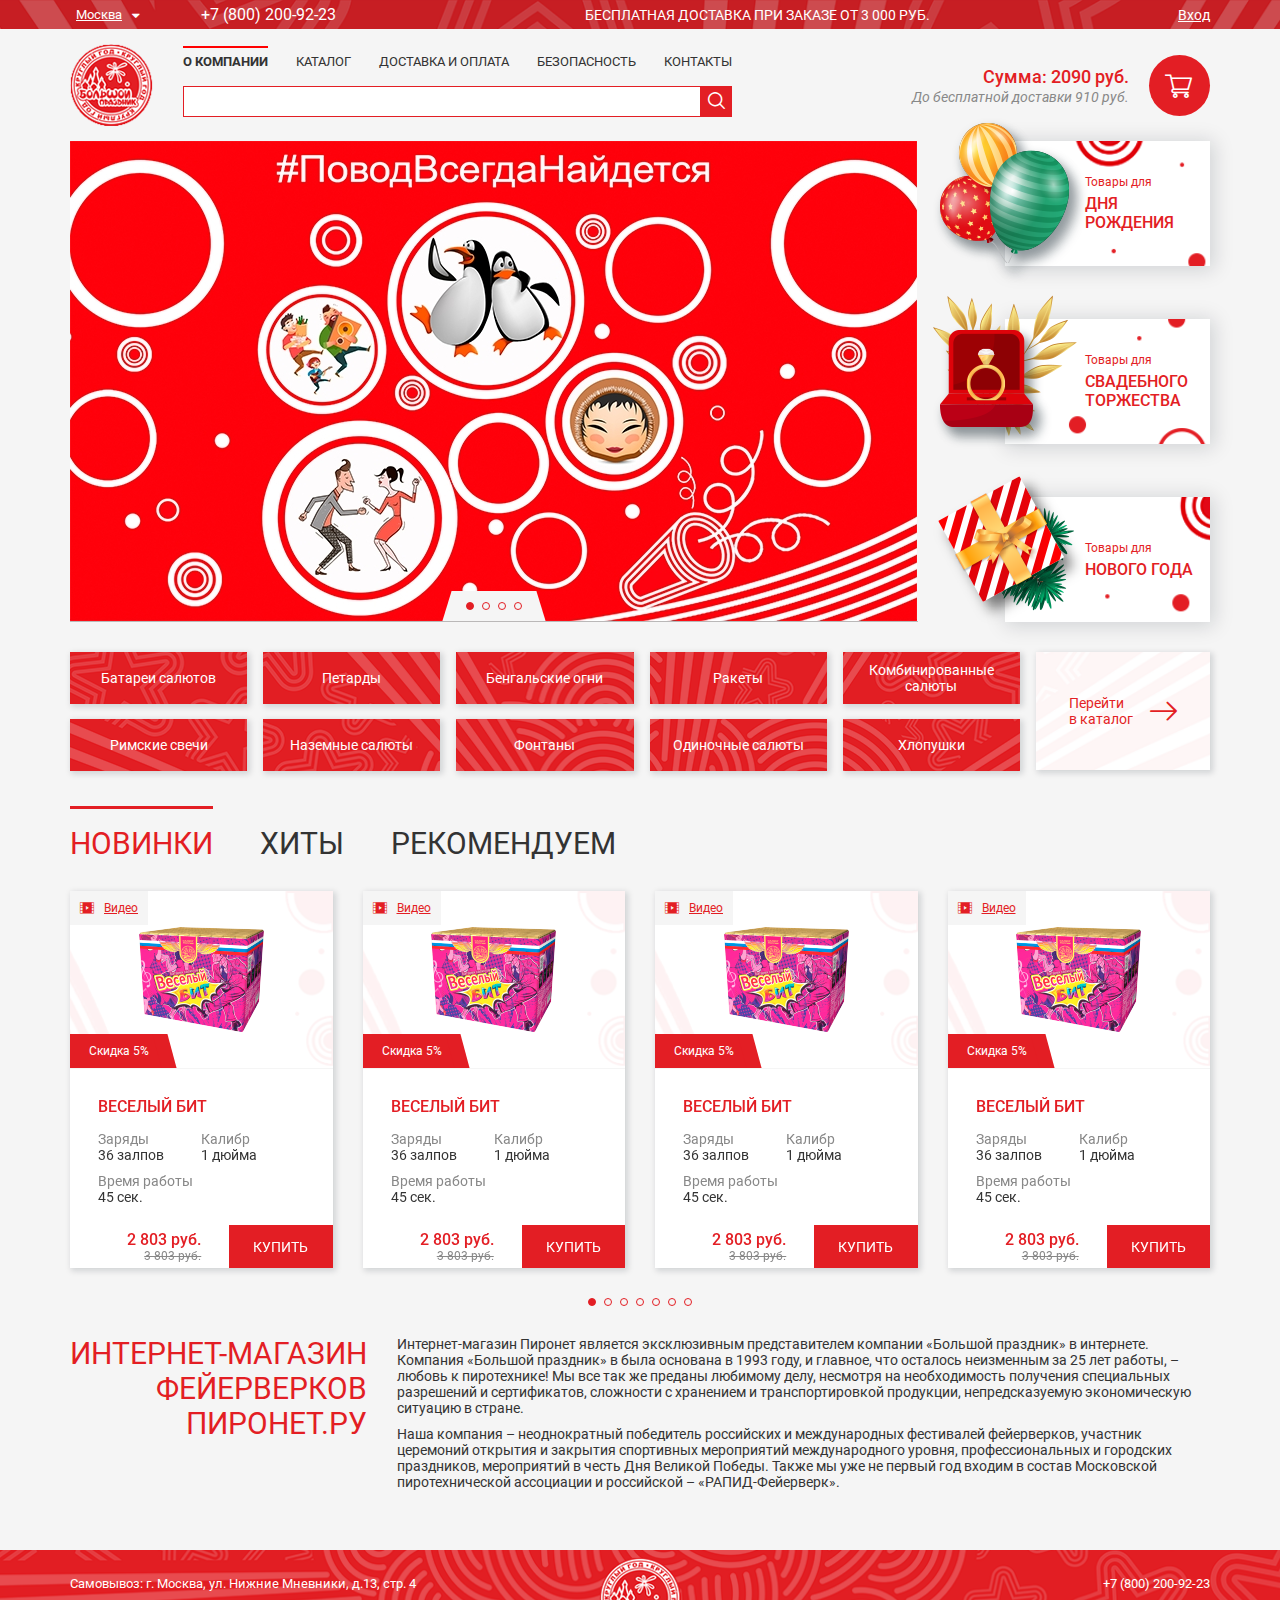
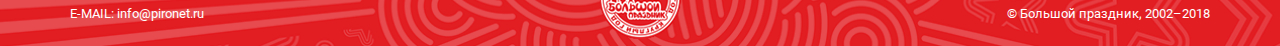
==== commit c95b1adc: "Update 2019-04-17T18:46:08.466Z" ====
--- a/index.html
+++ b/index.html
@@ -39,7 +39,7 @@
               <div class="col-auto main-header__main">
                 <nav class="main-header__nav">
                   <ul class="header-nav">
-                    <li class="header-nav__item"><a class="header-nav__link" href="#">о компании</a></li>
+                    <li class="header-nav__item"><a class="header-nav__link header-nav__link_active" href="#">о компании</a></li>
                     <li class="header-nav__item"><a class="header-nav__link" href="#">КАТАЛОГ</a></li>
                     <li class="header-nav__item"><a class="header-nav__link" href="#">дОСТАВКА И ОПЛАТА</a></li>
                     <li class="header-nav__item"><a class="header-nav__link" href="#">БЕЗОПАСНОСТЬ</a></li>
@@ -68,7 +68,7 @@
       <main class="home-main">
         <div class="container">
           <div class="row mb-3">
-            <div class="col-9">
+            <div class="col-lg-9 col-md-12">
               <div class="home-slider swiper-container" data-slider="home" data-need="2">
                 <div class="swiper-wrapper">
                   <div class="swiper-slide home-slider__item"><img class="img-responsive" src="img/home-slider-item.jpg" alt="Повод всегда найдется"></div>
@@ -79,7 +79,7 @@
                 <div class="swiper-pagination"></div>
               </div>
             </div>
-            <aside class="col-3 home-main__actions">
+            <aside class="col-lg-3 home-main__actions">
               <ul class="home-actions">
                 <li class="home-actions__item"><a class="home-action" href="">
                     <div class="home-action__image home-action__image_ballons"></div>
--- a/css/style.css
+++ b/css/style.css
@@ -2214,8 +2214,9 @@
   color: #fff;
   font-size: 1.4rem;
   padding: 0.5rem 0;
-  background-image: url("../img/top-panel-pattern.jpg");
-  background-position: top center; }
+  background-image: url("../img/header-pattern.png");
+  background-position: top center;
+  background-size: cover; }
   .top-panel__row {
     -webkit-box-align: center;
         -ms-flex-align: center;
@@ -2331,7 +2332,28 @@
     margin-left: 2.8rem; }
   .header-nav__link {
     text-transform: uppercase;
-    color: #333333; }
+    color: #333333;
+    padding-top: 0.8rem;
+    position: relative; }
+    .header-nav__link:after {
+      left: 0;
+      top: 0;
+      content: '';
+      height: 2px;
+      width: 100%;
+      position: absolute;
+      background-color: red;
+      -webkit-transition: all .3s;
+      transition: all .3s;
+      -webkit-transform: translate(0, -0.5rem);
+              transform: translate(0, -0.5rem);
+      opacity: 0; }
+    .header-nav__link_active {
+      font-weight: bold; }
+    .header-nav__link:active:after, .header-nav__link_active:after, .header-nav__link:hover:after {
+      -webkit-transform: translate(0, 0);
+              transform: translate(0, 0);
+      opacity: 1; }
 
 .header-search {
   height: 3.1rem;
@@ -2398,6 +2420,12 @@
     display: flex; }
     .home-actions__item:not(:first-child) {
       margin-top: 5.3rem; }
+  .home-actions__item:nth-child(1) .home-action__content {
+    background-image: url("../img/action1.png"); }
+  .home-actions__item:nth-child(2) .home-action__content {
+    background-image: url("../img/action2.png"); }
+  .home-actions__item:nth-child(3) .home-action__content {
+    background-image: url("../img/action3.png"); }
 
 .home-slider {
   border-bottom: 1px solid #BAB8B8; }
@@ -2479,7 +2507,8 @@
     width: 100%;
     padding: 1rem;
     color: #e31e24;
-    padding-left: 8rem; }
+    padding-left: 8rem;
+    background-size: cover; }
   .home-action__title-before {
     font-size: 1.2rem;
     margin-bottom: 0.5rem; }
@@ -2520,7 +2549,14 @@
             align-items: center;
     -webkit-box-pack: center;
         -ms-flex-pack: center;
-            justify-content: center; }
+            justify-content: center;
+    background-image: url("../img/catalog-nav-pattern.png");
+    background-size: cover;
+    -webkit-transition: all .3s;
+    transition: all .3s;
+    padding: 1rem; }
+    .catalog-nav__link:hover {
+      background-color: #e94b50; }
   .catalog-nav__item {
     -webkit-box-flex: 0;
         -ms-flex: 0 0 calc(20% - 1.6rem);
@@ -2533,7 +2569,29 @@
     -webkit-box-shadow: 2px 2px 6px 1px rgba(3, 21, 31, 0.15);
             box-shadow: 2px 2px 6px 1px rgba(3, 21, 31, 0.15);
     height: 5.2rem;
-    margin-right: 1.6rem; }
+    margin-right: 1.6rem;
+    background-size: cover;
+    background-position: center center; }
+    .catalog-nav__item:nth-child(1) .catalog-nav__link {
+      background-image: url("../img/catalog-nav1.png"); }
+    .catalog-nav__item:nth-child(2) .catalog-nav__link {
+      background-image: url("../img/catalog-nav2.png"); }
+    .catalog-nav__item:nth-child(3) .catalog-nav__link {
+      background-image: url("../img/catalog-nav3.png"); }
+    .catalog-nav__item:nth-child(4) .catalog-nav__link {
+      background-image: url("../img/catalog-nav4.png"); }
+    .catalog-nav__item:nth-child(5) .catalog-nav__link {
+      background-image: url("../img/catalog-nav5.png"); }
+    .catalog-nav__item:nth-child(6) .catalog-nav__link {
+      background-image: url("../img/catalog-nav6.png"); }
+    .catalog-nav__item:nth-child(7) .catalog-nav__link {
+      background-image: url("../img/catalog-nav7.png"); }
+    .catalog-nav__item:nth-child(8) .catalog-nav__link {
+      background-image: url("../img/catalog-nav8.png"); }
+    .catalog-nav__item:nth-child(9) .catalog-nav__link {
+      background-image: url("../img/catalog-nav9.png"); }
+    .catalog-nav__item:nth-child(10) .catalog-nav__link {
+      background-image: url("../img/catalog-nav10.png"); }
   .catalog-nav__catalog {
     color: #e31e24;
     -webkit-box-flex: 1;
@@ -2552,10 +2610,18 @@
     -webkit-box-pack: center;
         -ms-flex-pack: center;
             justify-content: center;
-    padding: 2.2rem; }
+    padding: 2.2rem;
+    background-image: url("../img/catalog-nav11.png");
+    background-size: cover;
+    background-position: center center; }
     .catalog-nav__catalog .icm {
       font-size: 2.7rem;
-      margin-left: 1.7rem; }
+      margin-left: 1.7rem;
+      -webkit-transition: all .3s;
+      transition: all .3s; }
+    .catalog-nav__catalog:hover .icm {
+      -webkit-transform: translate(10%);
+              transform: translate(10%); }
 
 /*-------------------------------------------------*/
 /*  END: catalog-nav */
@@ -2629,7 +2695,10 @@
     -webkit-box-align: center;
         -ms-flex-align: center;
             align-items: center;
-    border-bottom: 1px solid #F5F5F5; }
+    border-bottom: 1px solid #F5F5F5;
+    background-image: url("../img/product-item-pattern.png");
+    background-position: top center;
+    background-size: cover; }
   .product-item__content {
     padding: 2.8rem;
     padding-bottom: 1rem;
@@ -2712,11 +2781,27 @@
     text-transform: uppercase;
     color: #333333;
     padding-top: 2rem;
-    border-top: 3px solid transparent;
-    cursor: pointer; }
+    cursor: pointer;
+    position: relative; }
+    .offers-carousel__nav-item:after {
+      content: '';
+      height: 3px;
+      background-color: #e31e24;
+      width: 100%;
+      position: absolute;
+      left: 0;
+      top: 0;
+      -webkit-transform: translate(0, 1rem);
+              transform: translate(0, 1rem);
+      -webkit-transition: all .3s;
+      transition: all .3s;
+      opacity: 0; }
     .offers-carousel__nav-item_active {
-      color: #e31e24;
-      border-top: 3px solid #e31e24; }
+      color: #e31e24; }
+      .offers-carousel__nav-item_active:after {
+        -webkit-transform: translate(0, 0);
+                transform: translate(0, 0);
+        opacity: 1; }
     .offers-carousel__nav-item:not(:first-child) {
       margin-left: 4.7rem; }
 
@@ -2735,7 +2820,10 @@
   font-size: 1.3rem;
   padding: 0.7rem 0;
   background-color: #e31e24;
-  color: #fff; }
+  color: #fff;
+  background-image: url("../img/footer-pattern.png");
+  background-position: top center;
+  background-size: cover; }
   .main-footer .col:last-child {
     text-align: right; }
 
@@ -2807,3 +2895,83 @@
 /*-------------------------------------------------*/
 /*  END: plugins */
 /*-------------------------------------------------*/
+/*-------------------------------------------------*/
+/*  START: media */
+/*-------------------------------------------------*/
+@media screen and (max-width: 1229px) {
+  .offers-carousel .swiper-slide-active + .swiper-slide + .swiper-slide + .swiper-slide {
+    opacity: 0; }
+  .catalog-nav__catalog {
+    padding: 1.4rem; }
+  .home-actions__item:not(:first-child) {
+    margin-top: 3rem; }
+  .home-action {
+    padding-left: 3rem; }
+    .home-action__content {
+      padding-left: 7rem; }
+    .home-action__image {
+      font-size: 1.2rem; } }
+
+@media screen and (max-width: 991px) {
+  html {
+    font-size: 55%; }
+  .home-slider {
+    margin-bottom: 3rem; }
+  .home-action__content {
+    padding-top: 3rem;
+    padding-bottom: 3rem;
+    background-size: cover; }
+  .catalog-nav {
+    -ms-flex-wrap: wrap;
+        flex-wrap: wrap;
+    margin-right: -1.6rem; }
+    .catalog-nav__list {
+      -webkit-box-flex: 0;
+          -ms-flex: 0 0 100%;
+              flex: 0 0 100%;
+      max-width: 100%;
+      margin-right: -1.6rem; }
+    .catalog-nav__catalog {
+      margin-right: 1.6rem; }
+  .home-actions {
+    display: -webkit-box;
+    display: -ms-flexbox;
+    display: flex;
+    -webkit-box-orient: horizontal;
+    -webkit-box-direction: normal;
+        -ms-flex-direction: row;
+            flex-direction: row;
+    -webkit-box-align: stretch;
+        -ms-flex-align: stretch;
+            align-items: stretch; }
+    .home-actions__item:not(:first-child) {
+      margin-top: 0;
+      margin-left: 4rem; }
+  .header-logo__img {
+    width: 6rem; }
+  .header-cart__sum {
+    font-size: 1.6rem; }
+  .header-cart__del-info {
+    font-size: 1.2rem; }
+  .header-cart__icon {
+    -webkit-box-flex: 0;
+        -ms-flex: 0 0 4rem;
+            flex: 0 0 4rem;
+    height: 4rem;
+    font-size: 1.8rem;
+    margin-left: 1rem; }
+  .header-nav__item:not(:first-child) {
+    margin-left: 1.5rem; }
+  .container {
+    padding-left: 1rem;
+    padding-right: 1rem; }
+  .col, [class*="col-"] {
+    padding-left: 1rem;
+    padding-right: 1rem; }
+  .row {
+    margin-left: -1rem;
+    margin-right: -1rem; } }
+
+/*-------------------------------------------------*/
+/*  END: media */
+/*-------------------------------------------------*/
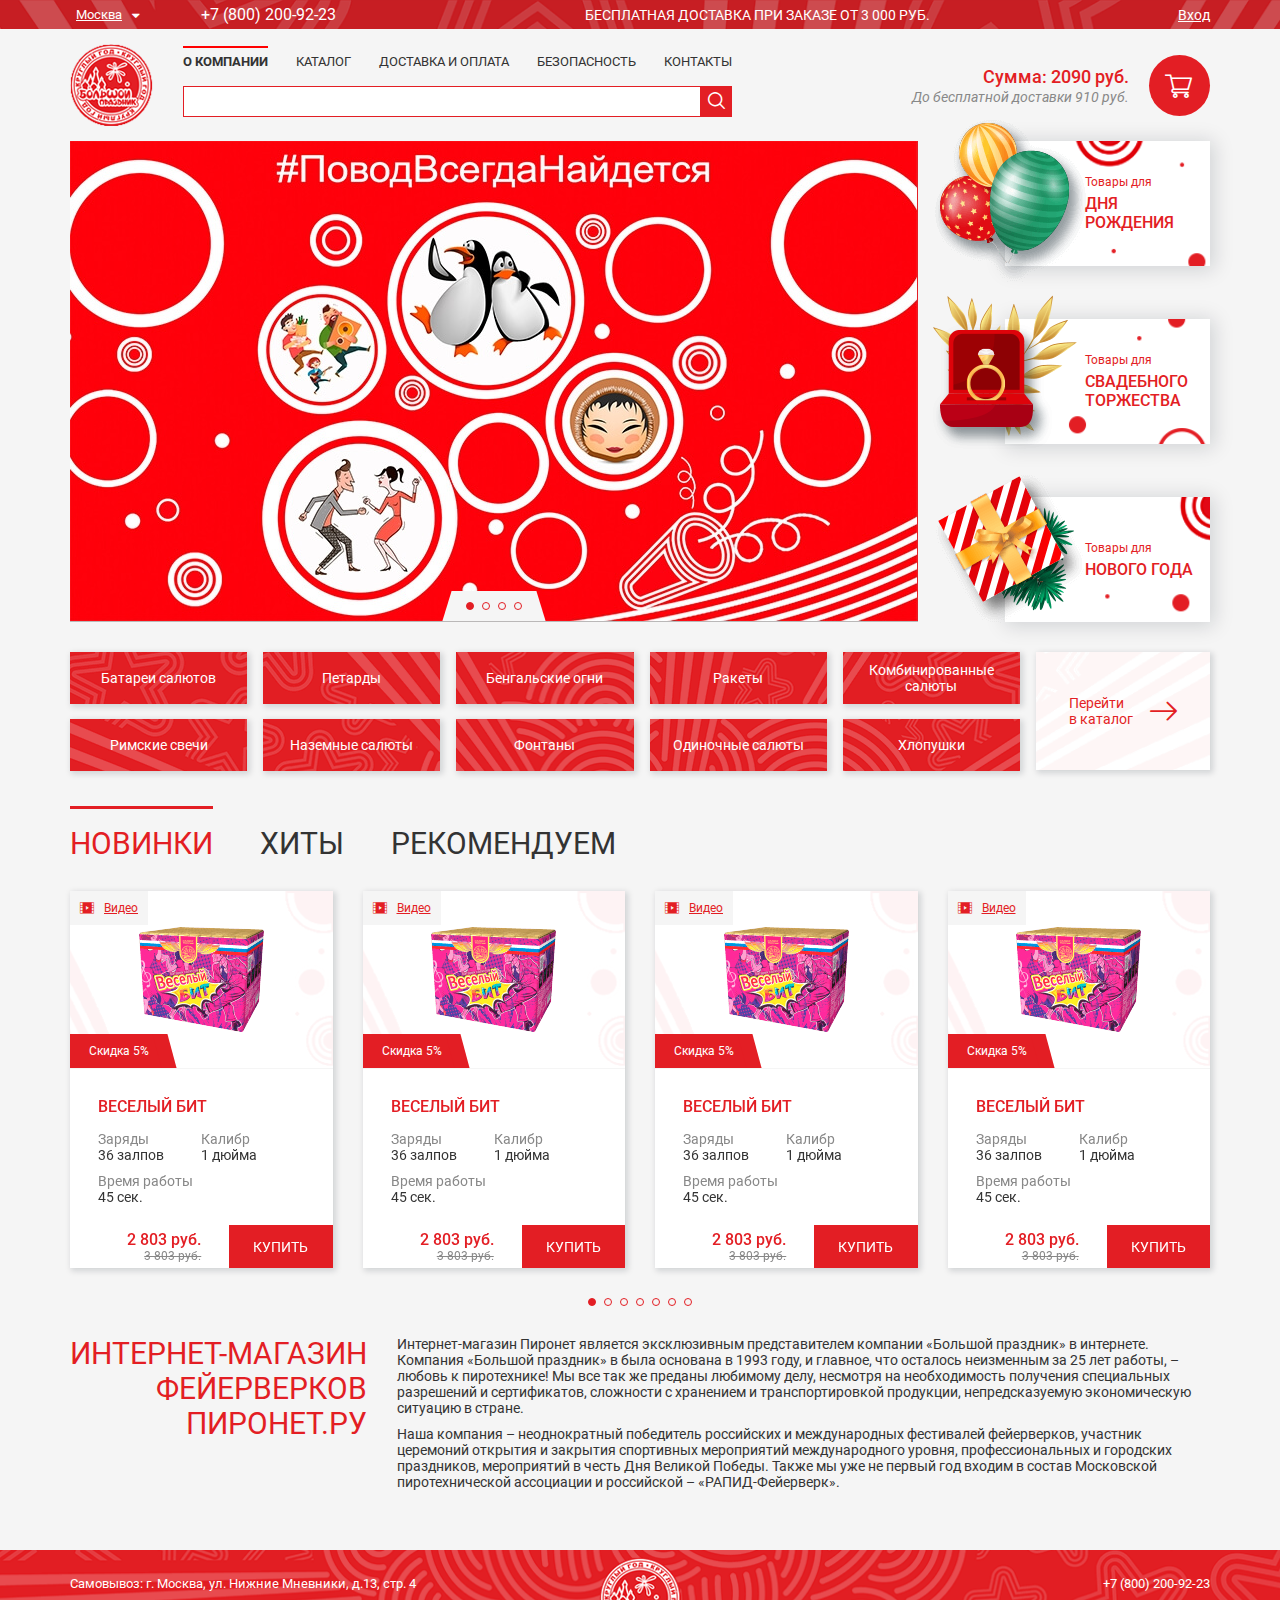
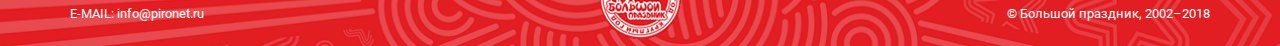
==== commit c4e7aabb: "Update 2019-04-17T19:10:05.227Z" ====
--- a/index.html
+++ b/index.html
@@ -132,187 +132,197 @@
               <div class="swiper-container" data-slider="carousel">
                 <div class="swiper-wrapper">
                   <div class="swiper-slide product-item">
-                    <div class="product-item__image"><img src="img/product-item.png" alt="Веселый бит">
-                      <button class="product-item__video"><i class="icm icm-icon_video_player"></i><span>Видео</span></button>
-                      <div class="product-item__discount">Скидка 5%</div>
-                    </div>
-                    <div class="product-item__content">
-                      <div class="product-item__name">Веселый бит</div>
-                      <ul class="product-item__props product-props">
-                        <li class="product-props__item"><span class="product-props__title">Заряды</span><span class="product-props__value">36 залпов</span></li>
-                        <li class="product-props__item"><span class="product-props__title">Калибр</span><span class="product-props__value">1 дюйма</span></li>
-                        <li class="product-props__item"><span class="product-props__title">Время работы</span><span class="product-props__value">45 сек.</span></li>
-                      </ul>
-                    </div>
-                    <div class="product-item__footer">
-                      <div class="product-item__offer">
-                        <div class="product-item__price">2 803 руб.</div>
-                        <div class="product-item__price-old">3 803 руб.</div>
-                      </div><a class="product-item__btn" href="#">КУПИТЬ</a>
-                    </div>
-                  </div>
-                  <div class="swiper-slide product-item">
-                    <div class="product-item__image"><img src="img/product-item.png" alt="Веселый бит">
-                      <button class="product-item__video"><i class="icm icm-icon_video_player"></i><span>Видео</span></button>
-                      <div class="product-item__discount">Скидка 5%</div>
-                    </div>
-                    <div class="product-item__content">
-                      <div class="product-item__name">Веселый бит</div>
-                      <ul class="product-item__props product-props">
-                        <li class="product-props__item"><span class="product-props__title">Заряды</span><span class="product-props__value">36 залпов</span></li>
-                        <li class="product-props__item"><span class="product-props__title">Калибр</span><span class="product-props__value">1 дюйма</span></li>
-                        <li class="product-props__item"><span class="product-props__title">Время работы</span><span class="product-props__value">45 сек.</span></li>
-                      </ul>
-                    </div>
-                    <div class="product-item__footer">
-                      <div class="product-item__offer">
-                        <div class="product-item__price">2 803 руб.</div>
-                        <div class="product-item__price-old">3 803 руб.</div>
-                      </div><a class="product-item__btn" href="#">КУПИТЬ</a>
-                    </div>
-                  </div>
-                  <div class="swiper-slide product-item">
-                    <div class="product-item__image"><img src="img/product-item.png" alt="Веселый бит">
-                      <button class="product-item__video"><i class="icm icm-icon_video_player"></i><span>Видео</span></button>
-                      <div class="product-item__discount">Скидка 5%</div>
-                    </div>
-                    <div class="product-item__content">
-                      <div class="product-item__name">Веселый бит</div>
-                      <ul class="product-item__props product-props">
-                        <li class="product-props__item"><span class="product-props__title">Заряды</span><span class="product-props__value">36 залпов</span></li>
-                        <li class="product-props__item"><span class="product-props__title">Калибр</span><span class="product-props__value">1 дюйма</span></li>
-                        <li class="product-props__item"><span class="product-props__title">Время работы</span><span class="product-props__value">45 сек.</span></li>
-                      </ul>
-                    </div>
-                    <div class="product-item__footer">
-                      <div class="product-item__offer">
-                        <div class="product-item__price">2 803 руб.</div>
-                        <div class="product-item__price-old">3 803 руб.</div>
-                      </div><a class="product-item__btn" href="#">КУПИТЬ</a>
-                    </div>
-                  </div>
-                  <div class="swiper-slide product-item">
-                    <div class="product-item__image"><img src="img/product-item.png" alt="Веселый бит">
-                      <button class="product-item__video"><i class="icm icm-icon_video_player"></i><span>Видео</span></button>
-                      <div class="product-item__discount">Скидка 5%</div>
-                    </div>
-                    <div class="product-item__content">
-                      <div class="product-item__name">Веселый бит</div>
-                      <ul class="product-item__props product-props">
-                        <li class="product-props__item"><span class="product-props__title">Заряды</span><span class="product-props__value">36 залпов</span></li>
-                        <li class="product-props__item"><span class="product-props__title">Калибр</span><span class="product-props__value">1 дюйма</span></li>
-                        <li class="product-props__item"><span class="product-props__title">Время работы</span><span class="product-props__value">45 сек.</span></li>
-                      </ul>
-                    </div>
-                    <div class="product-item__footer">
-                      <div class="product-item__offer">
-                        <div class="product-item__price">2 803 руб.</div>
-                        <div class="product-item__price-old">3 803 руб.</div>
-                      </div><a class="product-item__btn" href="#">КУПИТЬ</a>
-                    </div>
-                  </div>
-                  <div class="swiper-slide product-item">
-                    <div class="product-item__image"><img src="img/product-item.png" alt="Веселый бит">
-                      <button class="product-item__video"><i class="icm icm-icon_video_player"></i><span>Видео</span></button>
-                      <div class="product-item__discount">Скидка 5%</div>
-                    </div>
-                    <div class="product-item__content">
-                      <div class="product-item__name">Веселый бит</div>
-                      <ul class="product-item__props product-props">
-                        <li class="product-props__item"><span class="product-props__title">Заряды</span><span class="product-props__value">36 залпов</span></li>
-                        <li class="product-props__item"><span class="product-props__title">Калибр</span><span class="product-props__value">1 дюйма</span></li>
-                        <li class="product-props__item"><span class="product-props__title">Время работы</span><span class="product-props__value">45 сек.</span></li>
-                      </ul>
-                    </div>
-                    <div class="product-item__footer">
-                      <div class="product-item__offer">
-                        <div class="product-item__price">2 803 руб.</div>
-                        <div class="product-item__price-old">3 803 руб.</div>
-                      </div><a class="product-item__btn" href="#">КУПИТЬ</a>
-                    </div>
-                  </div>
-                  <div class="swiper-slide product-item">
-                    <div class="product-item__image"><img src="img/product-item.png" alt="Веселый бит">
-                      <button class="product-item__video"><i class="icm icm-icon_video_player"></i><span>Видео</span></button>
-                      <div class="product-item__discount">Скидка 5%</div>
-                    </div>
-                    <div class="product-item__content">
-                      <div class="product-item__name">Веселый бит</div>
-                      <ul class="product-item__props product-props">
-                        <li class="product-props__item"><span class="product-props__title">Заряды</span><span class="product-props__value">36 залпов</span></li>
-                        <li class="product-props__item"><span class="product-props__title">Калибр</span><span class="product-props__value">1 дюйма</span></li>
-                        <li class="product-props__item"><span class="product-props__title">Время работы</span><span class="product-props__value">45 сек.</span></li>
-                      </ul>
-                    </div>
-                    <div class="product-item__footer">
-                      <div class="product-item__offer">
-                        <div class="product-item__price">2 803 руб.</div>
-                        <div class="product-item__price-old">3 803 руб.</div>
-                      </div><a class="product-item__btn" href="#">КУПИТЬ</a>
-                    </div>
-                  </div>
-                  <div class="swiper-slide product-item">
-                    <div class="product-item__image"><img src="img/product-item.png" alt="Веселый бит">
-                      <button class="product-item__video"><i class="icm icm-icon_video_player"></i><span>Видео</span></button>
-                      <div class="product-item__discount">Скидка 5%</div>
-                    </div>
-                    <div class="product-item__content">
-                      <div class="product-item__name">Веселый бит</div>
-                      <ul class="product-item__props product-props">
-                        <li class="product-props__item"><span class="product-props__title">Заряды</span><span class="product-props__value">36 залпов</span></li>
-                        <li class="product-props__item"><span class="product-props__title">Калибр</span><span class="product-props__value">1 дюйма</span></li>
-                        <li class="product-props__item"><span class="product-props__title">Время работы</span><span class="product-props__value">45 сек.</span></li>
-                      </ul>
-                    </div>
-                    <div class="product-item__footer">
-                      <div class="product-item__offer">
-                        <div class="product-item__price">2 803 руб.</div>
-                        <div class="product-item__price-old">3 803 руб.</div>
-                      </div><a class="product-item__btn" href="#">КУПИТЬ</a>
-                    </div>
-                  </div>
-                  <div class="swiper-slide product-item">
-                    <div class="product-item__image"><img src="img/product-item.png" alt="Веселый бит">
-                      <button class="product-item__video"><i class="icm icm-icon_video_player"></i><span>Видео</span></button>
-                      <div class="product-item__discount">Скидка 5%</div>
-                    </div>
-                    <div class="product-item__content">
-                      <div class="product-item__name">Веселый бит</div>
-                      <ul class="product-item__props product-props">
-                        <li class="product-props__item"><span class="product-props__title">Заряды</span><span class="product-props__value">36 залпов</span></li>
-                        <li class="product-props__item"><span class="product-props__title">Калибр</span><span class="product-props__value">1 дюйма</span></li>
-                        <li class="product-props__item"><span class="product-props__title">Время работы</span><span class="product-props__value">45 сек.</span></li>
-                      </ul>
-                    </div>
-                    <div class="product-item__footer">
-                      <div class="product-item__offer">
-                        <div class="product-item__price">2 803 руб.</div>
-                        <div class="product-item__price-old">3 803 руб.</div>
-                      </div><a class="product-item__btn" href="#">КУПИТЬ</a>
-                    </div>
-                  </div>
-                  <div class="swiper-slide product-item">
-                    <div class="product-item__image"><img src="img/product-item.png" alt="Веселый бит">
-                      <button class="product-item__video"><i class="icm icm-icon_video_player"></i><span>Видео</span></button>
-                      <div class="product-item__discount">Скидка 5%</div>
-                    </div>
-                    <div class="product-item__content">
-                      <div class="product-item__name">Веселый бит</div>
-                      <ul class="product-item__props product-props">
-                        <li class="product-props__item"><span class="product-props__title">Заряды</span><span class="product-props__value">36 залпов</span></li>
-                        <li class="product-props__item"><span class="product-props__title">Калибр</span><span class="product-props__value">1 дюйма</span></li>
-                        <li class="product-props__item"><span class="product-props__title">Время работы</span><span class="product-props__value">45 сек.</span></li>
-                      </ul>
-                    </div>
-                    <div class="product-item__footer">
-                      <div class="product-item__offer">
-                        <div class="product-item__price">2 803 руб.</div>
-                        <div class="product-item__price-old">3 803 руб.</div>
-                      </div><a class="product-item__btn" href="#">КУПИТЬ</a>
-                    </div>
-                  </div>
-                  <div class="swiper-slide product-item">
-                    <div class="product-item__image"><img src="img/product-item.png" alt="Веселый бит">
+                    <div class="product-item__image"><img class="swiper-lazy" data-src="img/product-item.png" alt="Веселый бит" src="none">
+                      <div class="swiper-lazy-preloader"></div>
+                      <button class="product-item__video"><i class="icm icm-icon_video_player"></i><span>Видео</span></button>
+                      <div class="product-item__discount">Скидка 5%</div>
+                    </div>
+                    <div class="product-item__content">
+                      <div class="product-item__name">Веселый бит</div>
+                      <ul class="product-item__props product-props">
+                        <li class="product-props__item"><span class="product-props__title">Заряды</span><span class="product-props__value">36 залпов</span></li>
+                        <li class="product-props__item"><span class="product-props__title">Калибр</span><span class="product-props__value">1 дюйма</span></li>
+                        <li class="product-props__item"><span class="product-props__title">Время работы</span><span class="product-props__value">45 сек.</span></li>
+                      </ul>
+                    </div>
+                    <div class="product-item__footer">
+                      <div class="product-item__offer">
+                        <div class="product-item__price">2 803 руб.</div>
+                        <div class="product-item__price-old">3 803 руб.</div>
+                      </div><a class="product-item__btn" href="#">КУПИТЬ</a>
+                    </div>
+                  </div>
+                  <div class="swiper-slide product-item">
+                    <div class="product-item__image"><img class="swiper-lazy" data-src="img/product-item.png" alt="Веселый бит" src="none">
+                      <div class="swiper-lazy-preloader"></div>
+                      <button class="product-item__video"><i class="icm icm-icon_video_player"></i><span>Видео</span></button>
+                      <div class="product-item__discount">Скидка 5%</div>
+                    </div>
+                    <div class="product-item__content">
+                      <div class="product-item__name">Веселый бит</div>
+                      <ul class="product-item__props product-props">
+                        <li class="product-props__item"><span class="product-props__title">Заряды</span><span class="product-props__value">36 залпов</span></li>
+                        <li class="product-props__item"><span class="product-props__title">Калибр</span><span class="product-props__value">1 дюйма</span></li>
+                        <li class="product-props__item"><span class="product-props__title">Время работы</span><span class="product-props__value">45 сек.</span></li>
+                      </ul>
+                    </div>
+                    <div class="product-item__footer">
+                      <div class="product-item__offer">
+                        <div class="product-item__price">2 803 руб.</div>
+                        <div class="product-item__price-old">3 803 руб.</div>
+                      </div><a class="product-item__btn" href="#">КУПИТЬ</a>
+                    </div>
+                  </div>
+                  <div class="swiper-slide product-item">
+                    <div class="product-item__image"><img class="swiper-lazy" data-src="img/product-item.png" alt="Веселый бит" src="none">
+                      <div class="swiper-lazy-preloader"></div>
+                      <button class="product-item__video"><i class="icm icm-icon_video_player"></i><span>Видео</span></button>
+                      <div class="product-item__discount">Скидка 5%</div>
+                    </div>
+                    <div class="product-item__content">
+                      <div class="product-item__name">Веселый бит</div>
+                      <ul class="product-item__props product-props">
+                        <li class="product-props__item"><span class="product-props__title">Заряды</span><span class="product-props__value">36 залпов</span></li>
+                        <li class="product-props__item"><span class="product-props__title">Калибр</span><span class="product-props__value">1 дюйма</span></li>
+                        <li class="product-props__item"><span class="product-props__title">Время работы</span><span class="product-props__value">45 сек.</span></li>
+                      </ul>
+                    </div>
+                    <div class="product-item__footer">
+                      <div class="product-item__offer">
+                        <div class="product-item__price">2 803 руб.</div>
+                        <div class="product-item__price-old">3 803 руб.</div>
+                      </div><a class="product-item__btn" href="#">КУПИТЬ</a>
+                    </div>
+                  </div>
+                  <div class="swiper-slide product-item">
+                    <div class="product-item__image"><img class="swiper-lazy" data-src="img/product-item.png" alt="Веселый бит" src="none">
+                      <div class="swiper-lazy-preloader"></div>
+                      <button class="product-item__video"><i class="icm icm-icon_video_player"></i><span>Видео</span></button>
+                      <div class="product-item__discount">Скидка 5%</div>
+                    </div>
+                    <div class="product-item__content">
+                      <div class="product-item__name">Веселый бит</div>
+                      <ul class="product-item__props product-props">
+                        <li class="product-props__item"><span class="product-props__title">Заряды</span><span class="product-props__value">36 залпов</span></li>
+                        <li class="product-props__item"><span class="product-props__title">Калибр</span><span class="product-props__value">1 дюйма</span></li>
+                        <li class="product-props__item"><span class="product-props__title">Время работы</span><span class="product-props__value">45 сек.</span></li>
+                      </ul>
+                    </div>
+                    <div class="product-item__footer">
+                      <div class="product-item__offer">
+                        <div class="product-item__price">2 803 руб.</div>
+                        <div class="product-item__price-old">3 803 руб.</div>
+                      </div><a class="product-item__btn" href="#">КУПИТЬ</a>
+                    </div>
+                  </div>
+                  <div class="swiper-slide product-item">
+                    <div class="product-item__image"><img class="swiper-lazy" data-src="img/product-item.png" alt="Веселый бит" src="none">
+                      <div class="swiper-lazy-preloader"></div>
+                      <button class="product-item__video"><i class="icm icm-icon_video_player"></i><span>Видео</span></button>
+                      <div class="product-item__discount">Скидка 5%</div>
+                    </div>
+                    <div class="product-item__content">
+                      <div class="product-item__name">Веселый бит</div>
+                      <ul class="product-item__props product-props">
+                        <li class="product-props__item"><span class="product-props__title">Заряды</span><span class="product-props__value">36 залпов</span></li>
+                        <li class="product-props__item"><span class="product-props__title">Калибр</span><span class="product-props__value">1 дюйма</span></li>
+                        <li class="product-props__item"><span class="product-props__title">Время работы</span><span class="product-props__value">45 сек.</span></li>
+                      </ul>
+                    </div>
+                    <div class="product-item__footer">
+                      <div class="product-item__offer">
+                        <div class="product-item__price">2 803 руб.</div>
+                        <div class="product-item__price-old">3 803 руб.</div>
+                      </div><a class="product-item__btn" href="#">КУПИТЬ</a>
+                    </div>
+                  </div>
+                  <div class="swiper-slide product-item">
+                    <div class="product-item__image"><img class="swiper-lazy" data-src="img/product-item.png" alt="Веселый бит" src="none">
+                      <div class="swiper-lazy-preloader"></div>
+                      <button class="product-item__video"><i class="icm icm-icon_video_player"></i><span>Видео</span></button>
+                      <div class="product-item__discount">Скидка 5%</div>
+                    </div>
+                    <div class="product-item__content">
+                      <div class="product-item__name">Веселый бит</div>
+                      <ul class="product-item__props product-props">
+                        <li class="product-props__item"><span class="product-props__title">Заряды</span><span class="product-props__value">36 залпов</span></li>
+                        <li class="product-props__item"><span class="product-props__title">Калибр</span><span class="product-props__value">1 дюйма</span></li>
+                        <li class="product-props__item"><span class="product-props__title">Время работы</span><span class="product-props__value">45 сек.</span></li>
+                      </ul>
+                    </div>
+                    <div class="product-item__footer">
+                      <div class="product-item__offer">
+                        <div class="product-item__price">2 803 руб.</div>
+                        <div class="product-item__price-old">3 803 руб.</div>
+                      </div><a class="product-item__btn" href="#">КУПИТЬ</a>
+                    </div>
+                  </div>
+                  <div class="swiper-slide product-item">
+                    <div class="product-item__image"><img class="swiper-lazy" data-src="img/product-item.png" alt="Веселый бит" src="none">
+                      <div class="swiper-lazy-preloader"></div>
+                      <button class="product-item__video"><i class="icm icm-icon_video_player"></i><span>Видео</span></button>
+                      <div class="product-item__discount">Скидка 5%</div>
+                    </div>
+                    <div class="product-item__content">
+                      <div class="product-item__name">Веселый бит</div>
+                      <ul class="product-item__props product-props">
+                        <li class="product-props__item"><span class="product-props__title">Заряды</span><span class="product-props__value">36 залпов</span></li>
+                        <li class="product-props__item"><span class="product-props__title">Калибр</span><span class="product-props__value">1 дюйма</span></li>
+                        <li class="product-props__item"><span class="product-props__title">Время работы</span><span class="product-props__value">45 сек.</span></li>
+                      </ul>
+                    </div>
+                    <div class="product-item__footer">
+                      <div class="product-item__offer">
+                        <div class="product-item__price">2 803 руб.</div>
+                        <div class="product-item__price-old">3 803 руб.</div>
+                      </div><a class="product-item__btn" href="#">КУПИТЬ</a>
+                    </div>
+                  </div>
+                  <div class="swiper-slide product-item">
+                    <div class="product-item__image"><img class="swiper-lazy" data-src="img/product-item.png" alt="Веселый бит" src="none">
+                      <div class="swiper-lazy-preloader"></div>
+                      <button class="product-item__video"><i class="icm icm-icon_video_player"></i><span>Видео</span></button>
+                      <div class="product-item__discount">Скидка 5%</div>
+                    </div>
+                    <div class="product-item__content">
+                      <div class="product-item__name">Веселый бит</div>
+                      <ul class="product-item__props product-props">
+                        <li class="product-props__item"><span class="product-props__title">Заряды</span><span class="product-props__value">36 залпов</span></li>
+                        <li class="product-props__item"><span class="product-props__title">Калибр</span><span class="product-props__value">1 дюйма</span></li>
+                        <li class="product-props__item"><span class="product-props__title">Время работы</span><span class="product-props__value">45 сек.</span></li>
+                      </ul>
+                    </div>
+                    <div class="product-item__footer">
+                      <div class="product-item__offer">
+                        <div class="product-item__price">2 803 руб.</div>
+                        <div class="product-item__price-old">3 803 руб.</div>
+                      </div><a class="product-item__btn" href="#">КУПИТЬ</a>
+                    </div>
+                  </div>
+                  <div class="swiper-slide product-item">
+                    <div class="product-item__image"><img class="swiper-lazy" data-src="img/product-item.png" alt="Веселый бит" src="none">
+                      <div class="swiper-lazy-preloader"></div>
+                      <button class="product-item__video"><i class="icm icm-icon_video_player"></i><span>Видео</span></button>
+                      <div class="product-item__discount">Скидка 5%</div>
+                    </div>
+                    <div class="product-item__content">
+                      <div class="product-item__name">Веселый бит</div>
+                      <ul class="product-item__props product-props">
+                        <li class="product-props__item"><span class="product-props__title">Заряды</span><span class="product-props__value">36 залпов</span></li>
+                        <li class="product-props__item"><span class="product-props__title">Калибр</span><span class="product-props__value">1 дюйма</span></li>
+                        <li class="product-props__item"><span class="product-props__title">Время работы</span><span class="product-props__value">45 сек.</span></li>
+                      </ul>
+                    </div>
+                    <div class="product-item__footer">
+                      <div class="product-item__offer">
+                        <div class="product-item__price">2 803 руб.</div>
+                        <div class="product-item__price-old">3 803 руб.</div>
+                      </div><a class="product-item__btn" href="#">КУПИТЬ</a>
+                    </div>
+                  </div>
+                  <div class="swiper-slide product-item">
+                    <div class="product-item__image"><img class="swiper-lazy" data-src="img/product-item.png" alt="Веселый бит" src="none">
+                      <div class="swiper-lazy-preloader"></div>
                       <button class="product-item__video"><i class="icm icm-icon_video_player"></i><span>Видео</span></button>
                       <div class="product-item__discount">Скидка 5%</div>
                     </div>
@@ -339,187 +349,197 @@
               <div class="swiper-container" data-slider="carousel">
                 <div class="swiper-wrapper">
                   <div class="swiper-slide product-item">
-                    <div class="product-item__image"><img src="img/product-item.png" alt="Веселый бит">
-                      <button class="product-item__video"><i class="icm icm-icon_video_player"></i><span>Видео</span></button>
-                      <div class="product-item__discount">Скидка 5%</div>
-                    </div>
-                    <div class="product-item__content">
-                      <div class="product-item__name">Веселый бит</div>
-                      <ul class="product-item__props product-props">
-                        <li class="product-props__item"><span class="product-props__title">Заряды</span><span class="product-props__value">36 залпов</span></li>
-                        <li class="product-props__item"><span class="product-props__title">Калибр</span><span class="product-props__value">1 дюйма</span></li>
-                        <li class="product-props__item"><span class="product-props__title">Время работы</span><span class="product-props__value">45 сек.</span></li>
-                      </ul>
-                    </div>
-                    <div class="product-item__footer">
-                      <div class="product-item__offer">
-                        <div class="product-item__price">2 803 руб.</div>
-                        <div class="product-item__price-old">3 803 руб.</div>
-                      </div><a class="product-item__btn" href="#">КУПИТЬ</a>
-                    </div>
-                  </div>
-                  <div class="swiper-slide product-item">
-                    <div class="product-item__image"><img src="img/product-item.png" alt="Веселый бит">
-                      <button class="product-item__video"><i class="icm icm-icon_video_player"></i><span>Видео</span></button>
-                      <div class="product-item__discount">Скидка 5%</div>
-                    </div>
-                    <div class="product-item__content">
-                      <div class="product-item__name">Веселый бит</div>
-                      <ul class="product-item__props product-props">
-                        <li class="product-props__item"><span class="product-props__title">Заряды</span><span class="product-props__value">36 залпов</span></li>
-                        <li class="product-props__item"><span class="product-props__title">Калибр</span><span class="product-props__value">1 дюйма</span></li>
-                        <li class="product-props__item"><span class="product-props__title">Время работы</span><span class="product-props__value">45 сек.</span></li>
-                      </ul>
-                    </div>
-                    <div class="product-item__footer">
-                      <div class="product-item__offer">
-                        <div class="product-item__price">2 803 руб.</div>
-                        <div class="product-item__price-old">3 803 руб.</div>
-                      </div><a class="product-item__btn" href="#">КУПИТЬ</a>
-                    </div>
-                  </div>
-                  <div class="swiper-slide product-item">
-                    <div class="product-item__image"><img src="img/product-item.png" alt="Веселый бит">
-                      <button class="product-item__video"><i class="icm icm-icon_video_player"></i><span>Видео</span></button>
-                      <div class="product-item__discount">Скидка 5%</div>
-                    </div>
-                    <div class="product-item__content">
-                      <div class="product-item__name">Веселый бит</div>
-                      <ul class="product-item__props product-props">
-                        <li class="product-props__item"><span class="product-props__title">Заряды</span><span class="product-props__value">36 залпов</span></li>
-                        <li class="product-props__item"><span class="product-props__title">Калибр</span><span class="product-props__value">1 дюйма</span></li>
-                        <li class="product-props__item"><span class="product-props__title">Время работы</span><span class="product-props__value">45 сек.</span></li>
-                      </ul>
-                    </div>
-                    <div class="product-item__footer">
-                      <div class="product-item__offer">
-                        <div class="product-item__price">2 803 руб.</div>
-                        <div class="product-item__price-old">3 803 руб.</div>
-                      </div><a class="product-item__btn" href="#">КУПИТЬ</a>
-                    </div>
-                  </div>
-                  <div class="swiper-slide product-item">
-                    <div class="product-item__image"><img src="img/product-item.png" alt="Веселый бит">
-                      <button class="product-item__video"><i class="icm icm-icon_video_player"></i><span>Видео</span></button>
-                      <div class="product-item__discount">Скидка 5%</div>
-                    </div>
-                    <div class="product-item__content">
-                      <div class="product-item__name">Веселый бит</div>
-                      <ul class="product-item__props product-props">
-                        <li class="product-props__item"><span class="product-props__title">Заряды</span><span class="product-props__value">36 залпов</span></li>
-                        <li class="product-props__item"><span class="product-props__title">Калибр</span><span class="product-props__value">1 дюйма</span></li>
-                        <li class="product-props__item"><span class="product-props__title">Время работы</span><span class="product-props__value">45 сек.</span></li>
-                      </ul>
-                    </div>
-                    <div class="product-item__footer">
-                      <div class="product-item__offer">
-                        <div class="product-item__price">2 803 руб.</div>
-                        <div class="product-item__price-old">3 803 руб.</div>
-                      </div><a class="product-item__btn" href="#">КУПИТЬ</a>
-                    </div>
-                  </div>
-                  <div class="swiper-slide product-item">
-                    <div class="product-item__image"><img src="img/product-item.png" alt="Веселый бит">
-                      <button class="product-item__video"><i class="icm icm-icon_video_player"></i><span>Видео</span></button>
-                      <div class="product-item__discount">Скидка 5%</div>
-                    </div>
-                    <div class="product-item__content">
-                      <div class="product-item__name">Веселый бит</div>
-                      <ul class="product-item__props product-props">
-                        <li class="product-props__item"><span class="product-props__title">Заряды</span><span class="product-props__value">36 залпов</span></li>
-                        <li class="product-props__item"><span class="product-props__title">Калибр</span><span class="product-props__value">1 дюйма</span></li>
-                        <li class="product-props__item"><span class="product-props__title">Время работы</span><span class="product-props__value">45 сек.</span></li>
-                      </ul>
-                    </div>
-                    <div class="product-item__footer">
-                      <div class="product-item__offer">
-                        <div class="product-item__price">2 803 руб.</div>
-                        <div class="product-item__price-old">3 803 руб.</div>
-                      </div><a class="product-item__btn" href="#">КУПИТЬ</a>
-                    </div>
-                  </div>
-                  <div class="swiper-slide product-item">
-                    <div class="product-item__image"><img src="img/product-item.png" alt="Веселый бит">
-                      <button class="product-item__video"><i class="icm icm-icon_video_player"></i><span>Видео</span></button>
-                      <div class="product-item__discount">Скидка 5%</div>
-                    </div>
-                    <div class="product-item__content">
-                      <div class="product-item__name">Веселый бит</div>
-                      <ul class="product-item__props product-props">
-                        <li class="product-props__item"><span class="product-props__title">Заряды</span><span class="product-props__value">36 залпов</span></li>
-                        <li class="product-props__item"><span class="product-props__title">Калибр</span><span class="product-props__value">1 дюйма</span></li>
-                        <li class="product-props__item"><span class="product-props__title">Время работы</span><span class="product-props__value">45 сек.</span></li>
-                      </ul>
-                    </div>
-                    <div class="product-item__footer">
-                      <div class="product-item__offer">
-                        <div class="product-item__price">2 803 руб.</div>
-                        <div class="product-item__price-old">3 803 руб.</div>
-                      </div><a class="product-item__btn" href="#">КУПИТЬ</a>
-                    </div>
-                  </div>
-                  <div class="swiper-slide product-item">
-                    <div class="product-item__image"><img src="img/product-item.png" alt="Веселый бит">
-                      <button class="product-item__video"><i class="icm icm-icon_video_player"></i><span>Видео</span></button>
-                      <div class="product-item__discount">Скидка 5%</div>
-                    </div>
-                    <div class="product-item__content">
-                      <div class="product-item__name">Веселый бит</div>
-                      <ul class="product-item__props product-props">
-                        <li class="product-props__item"><span class="product-props__title">Заряды</span><span class="product-props__value">36 залпов</span></li>
-                        <li class="product-props__item"><span class="product-props__title">Калибр</span><span class="product-props__value">1 дюйма</span></li>
-                        <li class="product-props__item"><span class="product-props__title">Время работы</span><span class="product-props__value">45 сек.</span></li>
-                      </ul>
-                    </div>
-                    <div class="product-item__footer">
-                      <div class="product-item__offer">
-                        <div class="product-item__price">2 803 руб.</div>
-                        <div class="product-item__price-old">3 803 руб.</div>
-                      </div><a class="product-item__btn" href="#">КУПИТЬ</a>
-                    </div>
-                  </div>
-                  <div class="swiper-slide product-item">
-                    <div class="product-item__image"><img src="img/product-item.png" alt="Веселый бит">
-                      <button class="product-item__video"><i class="icm icm-icon_video_player"></i><span>Видео</span></button>
-                      <div class="product-item__discount">Скидка 5%</div>
-                    </div>
-                    <div class="product-item__content">
-                      <div class="product-item__name">Веселый бит</div>
-                      <ul class="product-item__props product-props">
-                        <li class="product-props__item"><span class="product-props__title">Заряды</span><span class="product-props__value">36 залпов</span></li>
-                        <li class="product-props__item"><span class="product-props__title">Калибр</span><span class="product-props__value">1 дюйма</span></li>
-                        <li class="product-props__item"><span class="product-props__title">Время работы</span><span class="product-props__value">45 сек.</span></li>
-                      </ul>
-                    </div>
-                    <div class="product-item__footer">
-                      <div class="product-item__offer">
-                        <div class="product-item__price">2 803 руб.</div>
-                        <div class="product-item__price-old">3 803 руб.</div>
-                      </div><a class="product-item__btn" href="#">КУПИТЬ</a>
-                    </div>
-                  </div>
-                  <div class="swiper-slide product-item">
-                    <div class="product-item__image"><img src="img/product-item.png" alt="Веселый бит">
-                      <button class="product-item__video"><i class="icm icm-icon_video_player"></i><span>Видео</span></button>
-                      <div class="product-item__discount">Скидка 5%</div>
-                    </div>
-                    <div class="product-item__content">
-                      <div class="product-item__name">Веселый бит</div>
-                      <ul class="product-item__props product-props">
-                        <li class="product-props__item"><span class="product-props__title">Заряды</span><span class="product-props__value">36 залпов</span></li>
-                        <li class="product-props__item"><span class="product-props__title">Калибр</span><span class="product-props__value">1 дюйма</span></li>
-                        <li class="product-props__item"><span class="product-props__title">Время работы</span><span class="product-props__value">45 сек.</span></li>
-                      </ul>
-                    </div>
-                    <div class="product-item__footer">
-                      <div class="product-item__offer">
-                        <div class="product-item__price">2 803 руб.</div>
-                        <div class="product-item__price-old">3 803 руб.</div>
-                      </div><a class="product-item__btn" href="#">КУПИТЬ</a>
-                    </div>
-                  </div>
-                  <div class="swiper-slide product-item">
-                    <div class="product-item__image"><img src="img/product-item.png" alt="Веселый бит">
+                    <div class="product-item__image"><img class="swiper-lazy" data-src="img/product-item.png" alt="Веселый бит" src="none">
+                      <div class="swiper-lazy-preloader"></div>
+                      <button class="product-item__video"><i class="icm icm-icon_video_player"></i><span>Видео</span></button>
+                      <div class="product-item__discount">Скидка 5%</div>
+                    </div>
+                    <div class="product-item__content">
+                      <div class="product-item__name">Веселый бит</div>
+                      <ul class="product-item__props product-props">
+                        <li class="product-props__item"><span class="product-props__title">Заряды</span><span class="product-props__value">36 залпов</span></li>
+                        <li class="product-props__item"><span class="product-props__title">Калибр</span><span class="product-props__value">1 дюйма</span></li>
+                        <li class="product-props__item"><span class="product-props__title">Время работы</span><span class="product-props__value">45 сек.</span></li>
+                      </ul>
+                    </div>
+                    <div class="product-item__footer">
+                      <div class="product-item__offer">
+                        <div class="product-item__price">2 803 руб.</div>
+                        <div class="product-item__price-old">3 803 руб.</div>
+                      </div><a class="product-item__btn" href="#">КУПИТЬ</a>
+                    </div>
+                  </div>
+                  <div class="swiper-slide product-item">
+                    <div class="product-item__image"><img class="swiper-lazy" data-src="img/product-item.png" alt="Веселый бит" src="none">
+                      <div class="swiper-lazy-preloader"></div>
+                      <button class="product-item__video"><i class="icm icm-icon_video_player"></i><span>Видео</span></button>
+                      <div class="product-item__discount">Скидка 5%</div>
+                    </div>
+                    <div class="product-item__content">
+                      <div class="product-item__name">Веселый бит</div>
+                      <ul class="product-item__props product-props">
+                        <li class="product-props__item"><span class="product-props__title">Заряды</span><span class="product-props__value">36 залпов</span></li>
+                        <li class="product-props__item"><span class="product-props__title">Калибр</span><span class="product-props__value">1 дюйма</span></li>
+                        <li class="product-props__item"><span class="product-props__title">Время работы</span><span class="product-props__value">45 сек.</span></li>
+                      </ul>
+                    </div>
+                    <div class="product-item__footer">
+                      <div class="product-item__offer">
+                        <div class="product-item__price">2 803 руб.</div>
+                        <div class="product-item__price-old">3 803 руб.</div>
+                      </div><a class="product-item__btn" href="#">КУПИТЬ</a>
+                    </div>
+                  </div>
+                  <div class="swiper-slide product-item">
+                    <div class="product-item__image"><img class="swiper-lazy" data-src="img/product-item.png" alt="Веселый бит" src="none">
+                      <div class="swiper-lazy-preloader"></div>
+                      <button class="product-item__video"><i class="icm icm-icon_video_player"></i><span>Видео</span></button>
+                      <div class="product-item__discount">Скидка 5%</div>
+                    </div>
+                    <div class="product-item__content">
+                      <div class="product-item__name">Веселый бит</div>
+                      <ul class="product-item__props product-props">
+                        <li class="product-props__item"><span class="product-props__title">Заряды</span><span class="product-props__value">36 залпов</span></li>
+                        <li class="product-props__item"><span class="product-props__title">Калибр</span><span class="product-props__value">1 дюйма</span></li>
+                        <li class="product-props__item"><span class="product-props__title">Время работы</span><span class="product-props__value">45 сек.</span></li>
+                      </ul>
+                    </div>
+                    <div class="product-item__footer">
+                      <div class="product-item__offer">
+                        <div class="product-item__price">2 803 руб.</div>
+                        <div class="product-item__price-old">3 803 руб.</div>
+                      </div><a class="product-item__btn" href="#">КУПИТЬ</a>
+                    </div>
+                  </div>
+                  <div class="swiper-slide product-item">
+                    <div class="product-item__image"><img class="swiper-lazy" data-src="img/product-item.png" alt="Веселый бит" src="none">
+                      <div class="swiper-lazy-preloader"></div>
+                      <button class="product-item__video"><i class="icm icm-icon_video_player"></i><span>Видео</span></button>
+                      <div class="product-item__discount">Скидка 5%</div>
+                    </div>
+                    <div class="product-item__content">
+                      <div class="product-item__name">Веселый бит</div>
+                      <ul class="product-item__props product-props">
+                        <li class="product-props__item"><span class="product-props__title">Заряды</span><span class="product-props__value">36 залпов</span></li>
+                        <li class="product-props__item"><span class="product-props__title">Калибр</span><span class="product-props__value">1 дюйма</span></li>
+                        <li class="product-props__item"><span class="product-props__title">Время работы</span><span class="product-props__value">45 сек.</span></li>
+                      </ul>
+                    </div>
+                    <div class="product-item__footer">
+                      <div class="product-item__offer">
+                        <div class="product-item__price">2 803 руб.</div>
+                        <div class="product-item__price-old">3 803 руб.</div>
+                      </div><a class="product-item__btn" href="#">КУПИТЬ</a>
+                    </div>
+                  </div>
+                  <div class="swiper-slide product-item">
+                    <div class="product-item__image"><img class="swiper-lazy" data-src="img/product-item.png" alt="Веселый бит" src="none">
+                      <div class="swiper-lazy-preloader"></div>
+                      <button class="product-item__video"><i class="icm icm-icon_video_player"></i><span>Видео</span></button>
+                      <div class="product-item__discount">Скидка 5%</div>
+                    </div>
+                    <div class="product-item__content">
+                      <div class="product-item__name">Веселый бит</div>
+                      <ul class="product-item__props product-props">
+                        <li class="product-props__item"><span class="product-props__title">Заряды</span><span class="product-props__value">36 залпов</span></li>
+                        <li class="product-props__item"><span class="product-props__title">Калибр</span><span class="product-props__value">1 дюйма</span></li>
+                        <li class="product-props__item"><span class="product-props__title">Время работы</span><span class="product-props__value">45 сек.</span></li>
+                      </ul>
+                    </div>
+                    <div class="product-item__footer">
+                      <div class="product-item__offer">
+                        <div class="product-item__price">2 803 руб.</div>
+                        <div class="product-item__price-old">3 803 руб.</div>
+                      </div><a class="product-item__btn" href="#">КУПИТЬ</a>
+                    </div>
+                  </div>
+                  <div class="swiper-slide product-item">
+                    <div class="product-item__image"><img class="swiper-lazy" data-src="img/product-item.png" alt="Веселый бит" src="none">
+                      <div class="swiper-lazy-preloader"></div>
+                      <button class="product-item__video"><i class="icm icm-icon_video_player"></i><span>Видео</span></button>
+                      <div class="product-item__discount">Скидка 5%</div>
+                    </div>
+                    <div class="product-item__content">
+                      <div class="product-item__name">Веселый бит</div>
+                      <ul class="product-item__props product-props">
+                        <li class="product-props__item"><span class="product-props__title">Заряды</span><span class="product-props__value">36 залпов</span></li>
+                        <li class="product-props__item"><span class="product-props__title">Калибр</span><span class="product-props__value">1 дюйма</span></li>
+                        <li class="product-props__item"><span class="product-props__title">Время работы</span><span class="product-props__value">45 сек.</span></li>
+                      </ul>
+                    </div>
+                    <div class="product-item__footer">
+                      <div class="product-item__offer">
+                        <div class="product-item__price">2 803 руб.</div>
+                        <div class="product-item__price-old">3 803 руб.</div>
+                      </div><a class="product-item__btn" href="#">КУПИТЬ</a>
+                    </div>
+                  </div>
+                  <div class="swiper-slide product-item">
+                    <div class="product-item__image"><img class="swiper-lazy" data-src="img/product-item.png" alt="Веселый бит" src="none">
+                      <div class="swiper-lazy-preloader"></div>
+                      <button class="product-item__video"><i class="icm icm-icon_video_player"></i><span>Видео</span></button>
+                      <div class="product-item__discount">Скидка 5%</div>
+                    </div>
+                    <div class="product-item__content">
+                      <div class="product-item__name">Веселый бит</div>
+                      <ul class="product-item__props product-props">
+                        <li class="product-props__item"><span class="product-props__title">Заряды</span><span class="product-props__value">36 залпов</span></li>
+                        <li class="product-props__item"><span class="product-props__title">Калибр</span><span class="product-props__value">1 дюйма</span></li>
+                        <li class="product-props__item"><span class="product-props__title">Время работы</span><span class="product-props__value">45 сек.</span></li>
+                      </ul>
+                    </div>
+                    <div class="product-item__footer">
+                      <div class="product-item__offer">
+                        <div class="product-item__price">2 803 руб.</div>
+                        <div class="product-item__price-old">3 803 руб.</div>
+                      </div><a class="product-item__btn" href="#">КУПИТЬ</a>
+                    </div>
+                  </div>
+                  <div class="swiper-slide product-item">
+                    <div class="product-item__image"><img class="swiper-lazy" data-src="img/product-item.png" alt="Веселый бит" src="none">
+                      <div class="swiper-lazy-preloader"></div>
+                      <button class="product-item__video"><i class="icm icm-icon_video_player"></i><span>Видео</span></button>
+                      <div class="product-item__discount">Скидка 5%</div>
+                    </div>
+                    <div class="product-item__content">
+                      <div class="product-item__name">Веселый бит</div>
+                      <ul class="product-item__props product-props">
+                        <li class="product-props__item"><span class="product-props__title">Заряды</span><span class="product-props__value">36 залпов</span></li>
+                        <li class="product-props__item"><span class="product-props__title">Калибр</span><span class="product-props__value">1 дюйма</span></li>
+                        <li class="product-props__item"><span class="product-props__title">Время работы</span><span class="product-props__value">45 сек.</span></li>
+                      </ul>
+                    </div>
+                    <div class="product-item__footer">
+                      <div class="product-item__offer">
+                        <div class="product-item__price">2 803 руб.</div>
+                        <div class="product-item__price-old">3 803 руб.</div>
+                      </div><a class="product-item__btn" href="#">КУПИТЬ</a>
+                    </div>
+                  </div>
+                  <div class="swiper-slide product-item">
+                    <div class="product-item__image"><img class="swiper-lazy" data-src="img/product-item.png" alt="Веселый бит" src="none">
+                      <div class="swiper-lazy-preloader"></div>
+                      <button class="product-item__video"><i class="icm icm-icon_video_player"></i><span>Видео</span></button>
+                      <div class="product-item__discount">Скидка 5%</div>
+                    </div>
+                    <div class="product-item__content">
+                      <div class="product-item__name">Веселый бит</div>
+                      <ul class="product-item__props product-props">
+                        <li class="product-props__item"><span class="product-props__title">Заряды</span><span class="product-props__value">36 залпов</span></li>
+                        <li class="product-props__item"><span class="product-props__title">Калибр</span><span class="product-props__value">1 дюйма</span></li>
+                        <li class="product-props__item"><span class="product-props__title">Время работы</span><span class="product-props__value">45 сек.</span></li>
+                      </ul>
+                    </div>
+                    <div class="product-item__footer">
+                      <div class="product-item__offer">
+                        <div class="product-item__price">2 803 руб.</div>
+                        <div class="product-item__price-old">3 803 руб.</div>
+                      </div><a class="product-item__btn" href="#">КУПИТЬ</a>
+                    </div>
+                  </div>
+                  <div class="swiper-slide product-item">
+                    <div class="product-item__image"><img class="swiper-lazy" data-src="img/product-item.png" alt="Веселый бит" src="none">
+                      <div class="swiper-lazy-preloader"></div>
                       <button class="product-item__video"><i class="icm icm-icon_video_player"></i><span>Видео</span></button>
                       <div class="product-item__discount">Скидка 5%</div>
                     </div>
@@ -546,187 +566,197 @@
               <div class="swiper-container" data-slider="carousel">
                 <div class="swiper-wrapper">
                   <div class="swiper-slide product-item">
-                    <div class="product-item__image"><img src="img/product-item.png" alt="Веселый бит">
-                      <button class="product-item__video"><i class="icm icm-icon_video_player"></i><span>Видео</span></button>
-                      <div class="product-item__discount">Скидка 5%</div>
-                    </div>
-                    <div class="product-item__content">
-                      <div class="product-item__name">Веселый бит</div>
-                      <ul class="product-item__props product-props">
-                        <li class="product-props__item"><span class="product-props__title">Заряды</span><span class="product-props__value">36 залпов</span></li>
-                        <li class="product-props__item"><span class="product-props__title">Калибр</span><span class="product-props__value">1 дюйма</span></li>
-                        <li class="product-props__item"><span class="product-props__title">Время работы</span><span class="product-props__value">45 сек.</span></li>
-                      </ul>
-                    </div>
-                    <div class="product-item__footer">
-                      <div class="product-item__offer">
-                        <div class="product-item__price">2 803 руб.</div>
-                        <div class="product-item__price-old">3 803 руб.</div>
-                      </div><a class="product-item__btn" href="#">КУПИТЬ</a>
-                    </div>
-                  </div>
-                  <div class="swiper-slide product-item">
-                    <div class="product-item__image"><img src="img/product-item.png" alt="Веселый бит">
-                      <button class="product-item__video"><i class="icm icm-icon_video_player"></i><span>Видео</span></button>
-                      <div class="product-item__discount">Скидка 5%</div>
-                    </div>
-                    <div class="product-item__content">
-                      <div class="product-item__name">Веселый бит</div>
-                      <ul class="product-item__props product-props">
-                        <li class="product-props__item"><span class="product-props__title">Заряды</span><span class="product-props__value">36 залпов</span></li>
-                        <li class="product-props__item"><span class="product-props__title">Калибр</span><span class="product-props__value">1 дюйма</span></li>
-                        <li class="product-props__item"><span class="product-props__title">Время работы</span><span class="product-props__value">45 сек.</span></li>
-                      </ul>
-                    </div>
-                    <div class="product-item__footer">
-                      <div class="product-item__offer">
-                        <div class="product-item__price">2 803 руб.</div>
-                        <div class="product-item__price-old">3 803 руб.</div>
-                      </div><a class="product-item__btn" href="#">КУПИТЬ</a>
-                    </div>
-                  </div>
-                  <div class="swiper-slide product-item">
-                    <div class="product-item__image"><img src="img/product-item.png" alt="Веселый бит">
-                      <button class="product-item__video"><i class="icm icm-icon_video_player"></i><span>Видео</span></button>
-                      <div class="product-item__discount">Скидка 5%</div>
-                    </div>
-                    <div class="product-item__content">
-                      <div class="product-item__name">Веселый бит</div>
-                      <ul class="product-item__props product-props">
-                        <li class="product-props__item"><span class="product-props__title">Заряды</span><span class="product-props__value">36 залпов</span></li>
-                        <li class="product-props__item"><span class="product-props__title">Калибр</span><span class="product-props__value">1 дюйма</span></li>
-                        <li class="product-props__item"><span class="product-props__title">Время работы</span><span class="product-props__value">45 сек.</span></li>
-                      </ul>
-                    </div>
-                    <div class="product-item__footer">
-                      <div class="product-item__offer">
-                        <div class="product-item__price">2 803 руб.</div>
-                        <div class="product-item__price-old">3 803 руб.</div>
-                      </div><a class="product-item__btn" href="#">КУПИТЬ</a>
-                    </div>
-                  </div>
-                  <div class="swiper-slide product-item">
-                    <div class="product-item__image"><img src="img/product-item.png" alt="Веселый бит">
-                      <button class="product-item__video"><i class="icm icm-icon_video_player"></i><span>Видео</span></button>
-                      <div class="product-item__discount">Скидка 5%</div>
-                    </div>
-                    <div class="product-item__content">
-                      <div class="product-item__name">Веселый бит</div>
-                      <ul class="product-item__props product-props">
-                        <li class="product-props__item"><span class="product-props__title">Заряды</span><span class="product-props__value">36 залпов</span></li>
-                        <li class="product-props__item"><span class="product-props__title">Калибр</span><span class="product-props__value">1 дюйма</span></li>
-                        <li class="product-props__item"><span class="product-props__title">Время работы</span><span class="product-props__value">45 сек.</span></li>
-                      </ul>
-                    </div>
-                    <div class="product-item__footer">
-                      <div class="product-item__offer">
-                        <div class="product-item__price">2 803 руб.</div>
-                        <div class="product-item__price-old">3 803 руб.</div>
-                      </div><a class="product-item__btn" href="#">КУПИТЬ</a>
-                    </div>
-                  </div>
-                  <div class="swiper-slide product-item">
-                    <div class="product-item__image"><img src="img/product-item.png" alt="Веселый бит">
-                      <button class="product-item__video"><i class="icm icm-icon_video_player"></i><span>Видео</span></button>
-                      <div class="product-item__discount">Скидка 5%</div>
-                    </div>
-                    <div class="product-item__content">
-                      <div class="product-item__name">Веселый бит</div>
-                      <ul class="product-item__props product-props">
-                        <li class="product-props__item"><span class="product-props__title">Заряды</span><span class="product-props__value">36 залпов</span></li>
-                        <li class="product-props__item"><span class="product-props__title">Калибр</span><span class="product-props__value">1 дюйма</span></li>
-                        <li class="product-props__item"><span class="product-props__title">Время работы</span><span class="product-props__value">45 сек.</span></li>
-                      </ul>
-                    </div>
-                    <div class="product-item__footer">
-                      <div class="product-item__offer">
-                        <div class="product-item__price">2 803 руб.</div>
-                        <div class="product-item__price-old">3 803 руб.</div>
-                      </div><a class="product-item__btn" href="#">КУПИТЬ</a>
-                    </div>
-                  </div>
-                  <div class="swiper-slide product-item">
-                    <div class="product-item__image"><img src="img/product-item.png" alt="Веселый бит">
-                      <button class="product-item__video"><i class="icm icm-icon_video_player"></i><span>Видео</span></button>
-                      <div class="product-item__discount">Скидка 5%</div>
-                    </div>
-                    <div class="product-item__content">
-                      <div class="product-item__name">Веселый бит</div>
-                      <ul class="product-item__props product-props">
-                        <li class="product-props__item"><span class="product-props__title">Заряды</span><span class="product-props__value">36 залпов</span></li>
-                        <li class="product-props__item"><span class="product-props__title">Калибр</span><span class="product-props__value">1 дюйма</span></li>
-                        <li class="product-props__item"><span class="product-props__title">Время работы</span><span class="product-props__value">45 сек.</span></li>
-                      </ul>
-                    </div>
-                    <div class="product-item__footer">
-                      <div class="product-item__offer">
-                        <div class="product-item__price">2 803 руб.</div>
-                        <div class="product-item__price-old">3 803 руб.</div>
-                      </div><a class="product-item__btn" href="#">КУПИТЬ</a>
-                    </div>
-                  </div>
-                  <div class="swiper-slide product-item">
-                    <div class="product-item__image"><img src="img/product-item.png" alt="Веселый бит">
-                      <button class="product-item__video"><i class="icm icm-icon_video_player"></i><span>Видео</span></button>
-                      <div class="product-item__discount">Скидка 5%</div>
-                    </div>
-                    <div class="product-item__content">
-                      <div class="product-item__name">Веселый бит</div>
-                      <ul class="product-item__props product-props">
-                        <li class="product-props__item"><span class="product-props__title">Заряды</span><span class="product-props__value">36 залпов</span></li>
-                        <li class="product-props__item"><span class="product-props__title">Калибр</span><span class="product-props__value">1 дюйма</span></li>
-                        <li class="product-props__item"><span class="product-props__title">Время работы</span><span class="product-props__value">45 сек.</span></li>
-                      </ul>
-                    </div>
-                    <div class="product-item__footer">
-                      <div class="product-item__offer">
-                        <div class="product-item__price">2 803 руб.</div>
-                        <div class="product-item__price-old">3 803 руб.</div>
-                      </div><a class="product-item__btn" href="#">КУПИТЬ</a>
-                    </div>
-                  </div>
-                  <div class="swiper-slide product-item">
-                    <div class="product-item__image"><img src="img/product-item.png" alt="Веселый бит">
-                      <button class="product-item__video"><i class="icm icm-icon_video_player"></i><span>Видео</span></button>
-                      <div class="product-item__discount">Скидка 5%</div>
-                    </div>
-                    <div class="product-item__content">
-                      <div class="product-item__name">Веселый бит</div>
-                      <ul class="product-item__props product-props">
-                        <li class="product-props__item"><span class="product-props__title">Заряды</span><span class="product-props__value">36 залпов</span></li>
-                        <li class="product-props__item"><span class="product-props__title">Калибр</span><span class="product-props__value">1 дюйма</span></li>
-                        <li class="product-props__item"><span class="product-props__title">Время работы</span><span class="product-props__value">45 сек.</span></li>
-                      </ul>
-                    </div>
-                    <div class="product-item__footer">
-                      <div class="product-item__offer">
-                        <div class="product-item__price">2 803 руб.</div>
-                        <div class="product-item__price-old">3 803 руб.</div>
-                      </div><a class="product-item__btn" href="#">КУПИТЬ</a>
-                    </div>
-                  </div>
-                  <div class="swiper-slide product-item">
-                    <div class="product-item__image"><img src="img/product-item.png" alt="Веселый бит">
-                      <button class="product-item__video"><i class="icm icm-icon_video_player"></i><span>Видео</span></button>
-                      <div class="product-item__discount">Скидка 5%</div>
-                    </div>
-                    <div class="product-item__content">
-                      <div class="product-item__name">Веселый бит</div>
-                      <ul class="product-item__props product-props">
-                        <li class="product-props__item"><span class="product-props__title">Заряды</span><span class="product-props__value">36 залпов</span></li>
-                        <li class="product-props__item"><span class="product-props__title">Калибр</span><span class="product-props__value">1 дюйма</span></li>
-                        <li class="product-props__item"><span class="product-props__title">Время работы</span><span class="product-props__value">45 сек.</span></li>
-                      </ul>
-                    </div>
-                    <div class="product-item__footer">
-                      <div class="product-item__offer">
-                        <div class="product-item__price">2 803 руб.</div>
-                        <div class="product-item__price-old">3 803 руб.</div>
-                      </div><a class="product-item__btn" href="#">КУПИТЬ</a>
-                    </div>
-                  </div>
-                  <div class="swiper-slide product-item">
-                    <div class="product-item__image"><img src="img/product-item.png" alt="Веселый бит">
+                    <div class="product-item__image"><img class="swiper-lazy" data-src="img/product-item.png" alt="Веселый бит" src="none">
+                      <div class="swiper-lazy-preloader"></div>
+                      <button class="product-item__video"><i class="icm icm-icon_video_player"></i><span>Видео</span></button>
+                      <div class="product-item__discount">Скидка 5%</div>
+                    </div>
+                    <div class="product-item__content">
+                      <div class="product-item__name">Веселый бит</div>
+                      <ul class="product-item__props product-props">
+                        <li class="product-props__item"><span class="product-props__title">Заряды</span><span class="product-props__value">36 залпов</span></li>
+                        <li class="product-props__item"><span class="product-props__title">Калибр</span><span class="product-props__value">1 дюйма</span></li>
+                        <li class="product-props__item"><span class="product-props__title">Время работы</span><span class="product-props__value">45 сек.</span></li>
+                      </ul>
+                    </div>
+                    <div class="product-item__footer">
+                      <div class="product-item__offer">
+                        <div class="product-item__price">2 803 руб.</div>
+                        <div class="product-item__price-old">3 803 руб.</div>
+                      </div><a class="product-item__btn" href="#">КУПИТЬ</a>
+                    </div>
+                  </div>
+                  <div class="swiper-slide product-item">
+                    <div class="product-item__image"><img class="swiper-lazy" data-src="img/product-item.png" alt="Веселый бит" src="none">
+                      <div class="swiper-lazy-preloader"></div>
+                      <button class="product-item__video"><i class="icm icm-icon_video_player"></i><span>Видео</span></button>
+                      <div class="product-item__discount">Скидка 5%</div>
+                    </div>
+                    <div class="product-item__content">
+                      <div class="product-item__name">Веселый бит</div>
+                      <ul class="product-item__props product-props">
+                        <li class="product-props__item"><span class="product-props__title">Заряды</span><span class="product-props__value">36 залпов</span></li>
+                        <li class="product-props__item"><span class="product-props__title">Калибр</span><span class="product-props__value">1 дюйма</span></li>
+                        <li class="product-props__item"><span class="product-props__title">Время работы</span><span class="product-props__value">45 сек.</span></li>
+                      </ul>
+                    </div>
+                    <div class="product-item__footer">
+                      <div class="product-item__offer">
+                        <div class="product-item__price">2 803 руб.</div>
+                        <div class="product-item__price-old">3 803 руб.</div>
+                      </div><a class="product-item__btn" href="#">КУПИТЬ</a>
+                    </div>
+                  </div>
+                  <div class="swiper-slide product-item">
+                    <div class="product-item__image"><img class="swiper-lazy" data-src="img/product-item.png" alt="Веселый бит" src="none">
+                      <div class="swiper-lazy-preloader"></div>
+                      <button class="product-item__video"><i class="icm icm-icon_video_player"></i><span>Видео</span></button>
+                      <div class="product-item__discount">Скидка 5%</div>
+                    </div>
+                    <div class="product-item__content">
+                      <div class="product-item__name">Веселый бит</div>
+                      <ul class="product-item__props product-props">
+                        <li class="product-props__item"><span class="product-props__title">Заряды</span><span class="product-props__value">36 залпов</span></li>
+                        <li class="product-props__item"><span class="product-props__title">Калибр</span><span class="product-props__value">1 дюйма</span></li>
+                        <li class="product-props__item"><span class="product-props__title">Время работы</span><span class="product-props__value">45 сек.</span></li>
+                      </ul>
+                    </div>
+                    <div class="product-item__footer">
+                      <div class="product-item__offer">
+                        <div class="product-item__price">2 803 руб.</div>
+                        <div class="product-item__price-old">3 803 руб.</div>
+                      </div><a class="product-item__btn" href="#">КУПИТЬ</a>
+                    </div>
+                  </div>
+                  <div class="swiper-slide product-item">
+                    <div class="product-item__image"><img class="swiper-lazy" data-src="img/product-item.png" alt="Веселый бит" src="none">
+                      <div class="swiper-lazy-preloader"></div>
+                      <button class="product-item__video"><i class="icm icm-icon_video_player"></i><span>Видео</span></button>
+                      <div class="product-item__discount">Скидка 5%</div>
+                    </div>
+                    <div class="product-item__content">
+                      <div class="product-item__name">Веселый бит</div>
+                      <ul class="product-item__props product-props">
+                        <li class="product-props__item"><span class="product-props__title">Заряды</span><span class="product-props__value">36 залпов</span></li>
+                        <li class="product-props__item"><span class="product-props__title">Калибр</span><span class="product-props__value">1 дюйма</span></li>
+                        <li class="product-props__item"><span class="product-props__title">Время работы</span><span class="product-props__value">45 сек.</span></li>
+                      </ul>
+                    </div>
+                    <div class="product-item__footer">
+                      <div class="product-item__offer">
+                        <div class="product-item__price">2 803 руб.</div>
+                        <div class="product-item__price-old">3 803 руб.</div>
+                      </div><a class="product-item__btn" href="#">КУПИТЬ</a>
+                    </div>
+                  </div>
+                  <div class="swiper-slide product-item">
+                    <div class="product-item__image"><img class="swiper-lazy" data-src="img/product-item.png" alt="Веселый бит" src="none">
+                      <div class="swiper-lazy-preloader"></div>
+                      <button class="product-item__video"><i class="icm icm-icon_video_player"></i><span>Видео</span></button>
+                      <div class="product-item__discount">Скидка 5%</div>
+                    </div>
+                    <div class="product-item__content">
+                      <div class="product-item__name">Веселый бит</div>
+                      <ul class="product-item__props product-props">
+                        <li class="product-props__item"><span class="product-props__title">Заряды</span><span class="product-props__value">36 залпов</span></li>
+                        <li class="product-props__item"><span class="product-props__title">Калибр</span><span class="product-props__value">1 дюйма</span></li>
+                        <li class="product-props__item"><span class="product-props__title">Время работы</span><span class="product-props__value">45 сек.</span></li>
+                      </ul>
+                    </div>
+                    <div class="product-item__footer">
+                      <div class="product-item__offer">
+                        <div class="product-item__price">2 803 руб.</div>
+                        <div class="product-item__price-old">3 803 руб.</div>
+                      </div><a class="product-item__btn" href="#">КУПИТЬ</a>
+                    </div>
+                  </div>
+                  <div class="swiper-slide product-item">
+                    <div class="product-item__image"><img class="swiper-lazy" data-src="img/product-item.png" alt="Веселый бит" src="none">
+                      <div class="swiper-lazy-preloader"></div>
+                      <button class="product-item__video"><i class="icm icm-icon_video_player"></i><span>Видео</span></button>
+                      <div class="product-item__discount">Скидка 5%</div>
+                    </div>
+                    <div class="product-item__content">
+                      <div class="product-item__name">Веселый бит</div>
+                      <ul class="product-item__props product-props">
+                        <li class="product-props__item"><span class="product-props__title">Заряды</span><span class="product-props__value">36 залпов</span></li>
+                        <li class="product-props__item"><span class="product-props__title">Калибр</span><span class="product-props__value">1 дюйма</span></li>
+                        <li class="product-props__item"><span class="product-props__title">Время работы</span><span class="product-props__value">45 сек.</span></li>
+                      </ul>
+                    </div>
+                    <div class="product-item__footer">
+                      <div class="product-item__offer">
+                        <div class="product-item__price">2 803 руб.</div>
+                        <div class="product-item__price-old">3 803 руб.</div>
+                      </div><a class="product-item__btn" href="#">КУПИТЬ</a>
+                    </div>
+                  </div>
+                  <div class="swiper-slide product-item">
+                    <div class="product-item__image"><img class="swiper-lazy" data-src="img/product-item.png" alt="Веселый бит" src="none">
+                      <div class="swiper-lazy-preloader"></div>
+                      <button class="product-item__video"><i class="icm icm-icon_video_player"></i><span>Видео</span></button>
+                      <div class="product-item__discount">Скидка 5%</div>
+                    </div>
+                    <div class="product-item__content">
+                      <div class="product-item__name">Веселый бит</div>
+                      <ul class="product-item__props product-props">
+                        <li class="product-props__item"><span class="product-props__title">Заряды</span><span class="product-props__value">36 залпов</span></li>
+                        <li class="product-props__item"><span class="product-props__title">Калибр</span><span class="product-props__value">1 дюйма</span></li>
+                        <li class="product-props__item"><span class="product-props__title">Время работы</span><span class="product-props__value">45 сек.</span></li>
+                      </ul>
+                    </div>
+                    <div class="product-item__footer">
+                      <div class="product-item__offer">
+                        <div class="product-item__price">2 803 руб.</div>
+                        <div class="product-item__price-old">3 803 руб.</div>
+                      </div><a class="product-item__btn" href="#">КУПИТЬ</a>
+                    </div>
+                  </div>
+                  <div class="swiper-slide product-item">
+                    <div class="product-item__image"><img class="swiper-lazy" data-src="img/product-item.png" alt="Веселый бит" src="none">
+                      <div class="swiper-lazy-preloader"></div>
+                      <button class="product-item__video"><i class="icm icm-icon_video_player"></i><span>Видео</span></button>
+                      <div class="product-item__discount">Скидка 5%</div>
+                    </div>
+                    <div class="product-item__content">
+                      <div class="product-item__name">Веселый бит</div>
+                      <ul class="product-item__props product-props">
+                        <li class="product-props__item"><span class="product-props__title">Заряды</span><span class="product-props__value">36 залпов</span></li>
+                        <li class="product-props__item"><span class="product-props__title">Калибр</span><span class="product-props__value">1 дюйма</span></li>
+                        <li class="product-props__item"><span class="product-props__title">Время работы</span><span class="product-props__value">45 сек.</span></li>
+                      </ul>
+                    </div>
+                    <div class="product-item__footer">
+                      <div class="product-item__offer">
+                        <div class="product-item__price">2 803 руб.</div>
+                        <div class="product-item__price-old">3 803 руб.</div>
+                      </div><a class="product-item__btn" href="#">КУПИТЬ</a>
+                    </div>
+                  </div>
+                  <div class="swiper-slide product-item">
+                    <div class="product-item__image"><img class="swiper-lazy" data-src="img/product-item.png" alt="Веселый бит" src="none">
+                      <div class="swiper-lazy-preloader"></div>
+                      <button class="product-item__video"><i class="icm icm-icon_video_player"></i><span>Видео</span></button>
+                      <div class="product-item__discount">Скидка 5%</div>
+                    </div>
+                    <div class="product-item__content">
+                      <div class="product-item__name">Веселый бит</div>
+                      <ul class="product-item__props product-props">
+                        <li class="product-props__item"><span class="product-props__title">Заряды</span><span class="product-props__value">36 залпов</span></li>
+                        <li class="product-props__item"><span class="product-props__title">Калибр</span><span class="product-props__value">1 дюйма</span></li>
+                        <li class="product-props__item"><span class="product-props__title">Время работы</span><span class="product-props__value">45 сек.</span></li>
+                      </ul>
+                    </div>
+                    <div class="product-item__footer">
+                      <div class="product-item__offer">
+                        <div class="product-item__price">2 803 руб.</div>
+                        <div class="product-item__price-old">3 803 руб.</div>
+                      </div><a class="product-item__btn" href="#">КУПИТЬ</a>
+                    </div>
+                  </div>
+                  <div class="swiper-slide product-item">
+                    <div class="product-item__image"><img class="swiper-lazy" data-src="img/product-item.png" alt="Веселый бит" src="none">
+                      <div class="swiper-lazy-preloader"></div>
                       <button class="product-item__video"><i class="icm icm-icon_video_player"></i><span>Видео</span></button>
                       <div class="product-item__discount">Скидка 5%</div>
                     </div>
--- a/css/style.css
+++ b/css/style.css
@@ -2429,6 +2429,8 @@
 
 .home-slider {
   border-bottom: 1px solid #BAB8B8; }
+  .home-slider__item {
+    background-color: #e31e24; }
 
 .home-action {
   display: block;
@@ -2836,6 +2838,9 @@
 /*-------------------------------------------------*/
 /*  START: plugins */
 /*-------------------------------------------------*/
+img[src="none"] {
+  display: none; }
+
 .offers-carousel {
   overflow-x: hidden; }
   .offers-carousel .swiper-pagination {
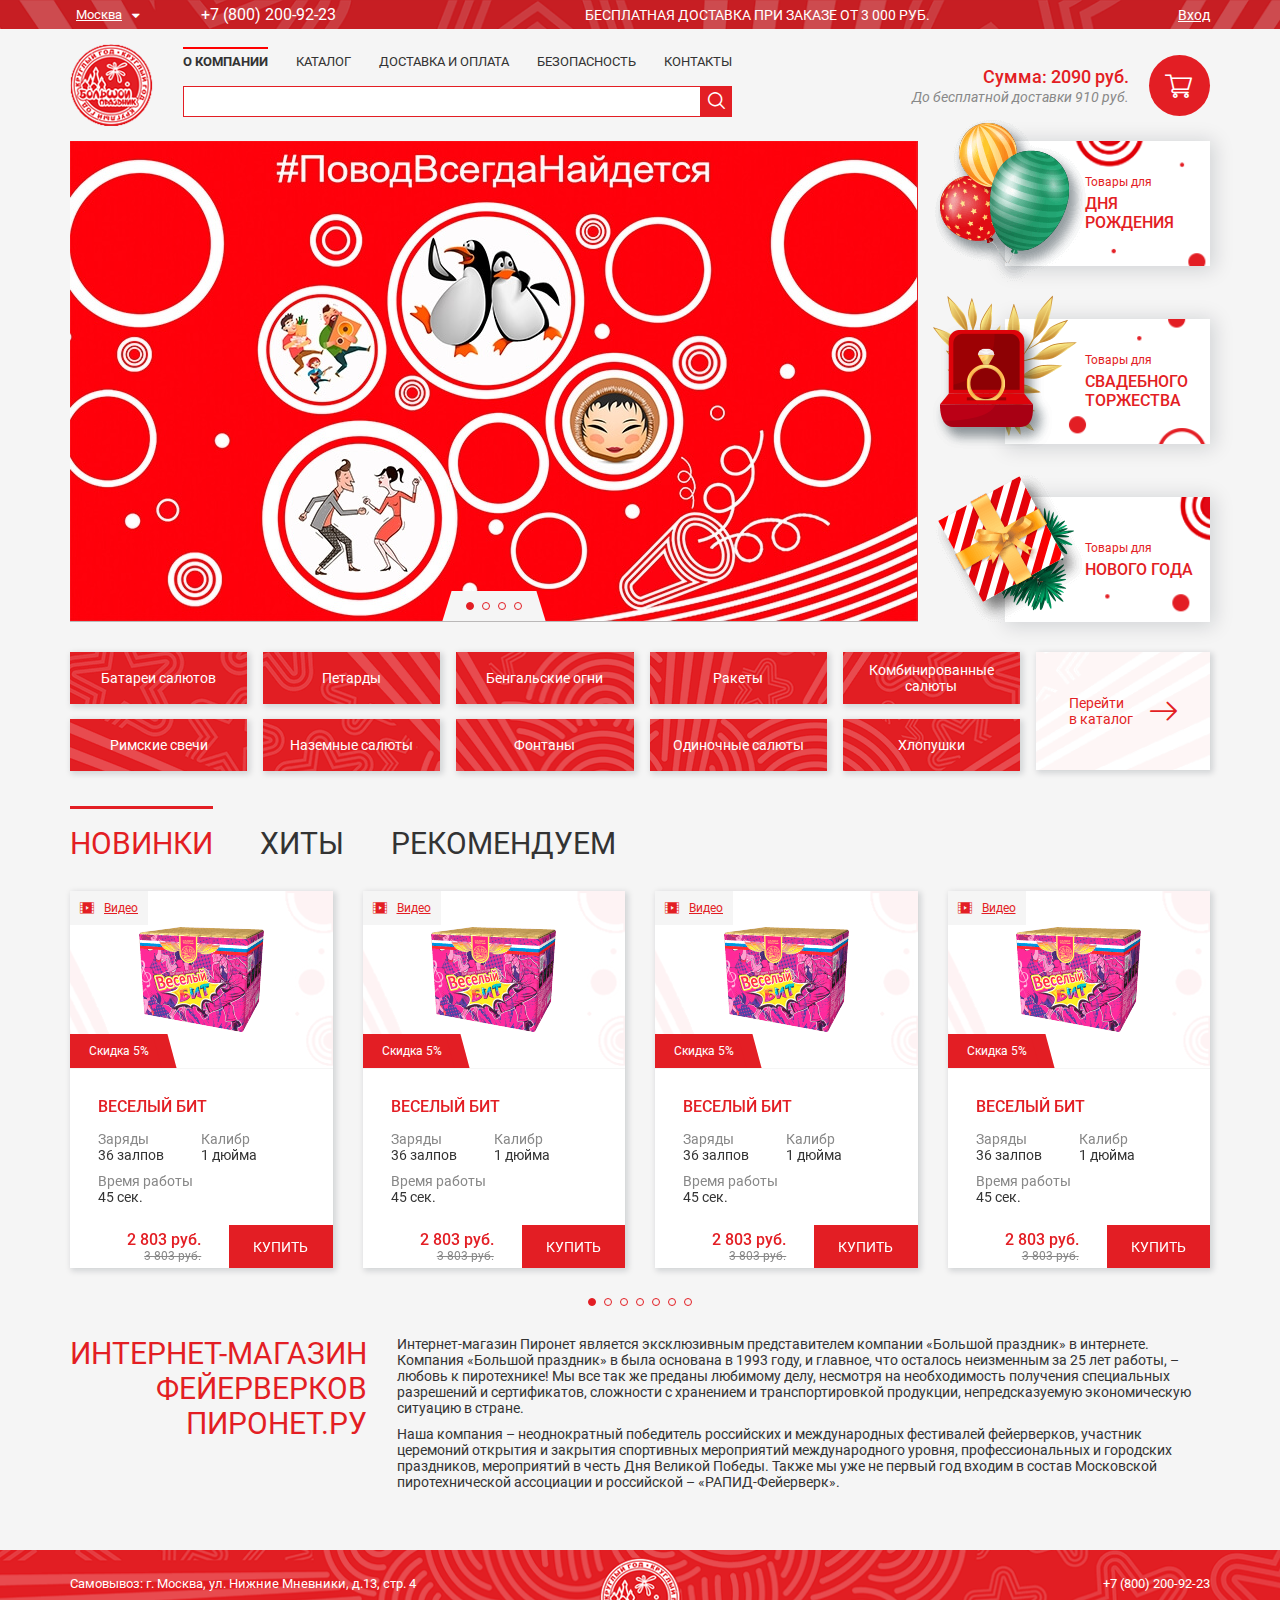
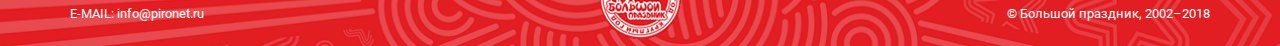
==== commit 9f57a1d7: "Update 2019-05-03T21:44:46.260Z" ====
--- a/index.html
+++ b/index.html
@@ -1,7 +1,7 @@
 <!DOCTYPE html>
 <html lang="ru">
   <head>
-    <title>start</title>
+    <title>Home</title>
     <meta charset="utf-8">
     <meta http-equiv="X-UA-Compatible" content="IE=edge">
     <meta name="viewport" content="width=device-width, initial-scale=1, max-scale=1">
@@ -15,801 +15,866 @@
   <body><!--[if lt IE 10]>
     <p class="browserupgrade">Ваш браузер  <strong>устарел</strong>. Пожалуйста <a href="http://browsehappy.com/">обновите ваш браузер</a> для корректного отображения сайтов.</p><![endif]-->
     <div class="page" id="app">
-      <header>
-        <div class="top-panel">
-          <div class="container">
-            <div class="row top-panel__row">
-              <div class="col-auto d-flex align-items-center">
-                <div class="top-panel__city">
-                  <button class="city-choise"> <span>Москва</span><i class="icm icm-icon_drop-down"></i></button>
+      <header class="page__header">
+        <header>
+          <div class="top-panel">
+            <div class="container">
+              <div class="row top-panel__row">
+                <div class="col-auto d-flex align-items-center">
+                  <div class="top-panel__city">
+                    <button class="city-choise"> <span>Москва</span><i class="icm icm-icon_drop-down"></i></button>
+                  </div>
+                  <div class="top-panel__tel"><a href="tel:+78002009223">+7 (800) 200-92-23</a></div>
                 </div>
-                <div class="top-panel__tel"><a href="tel:+78002009223">+7 (800) 200-92-23</a></div>
-              </div>
-              <div class="col top-panel__ad"><span>Бесплатная доставка при заказе от 3 000 руб.</span></div>
-              <div class="col-auto top-panel__account">
-                <div class="top-account"><a class="top-account__link custom-link" href="#">Вход</a></div>
+                <div class="col top-panel__ad"><span>Бесплатная доставка при заказе от 3 000 руб.</span></div>
+                <div class="col-auto top-panel__account">
+                  <div class="top-account"><a class="top-account__link custom-link" href="#">Вход</a></div>
+                </div>
               </div>
             </div>
           </div>
-        </div>
-        <div class="main-header">
-          <div class="container">
-            <div class="row main-header__row">
-              <div class="col-auto main-header__logo"><a class="header-logo off-link" href="#"><img class="header-logo__img" src="img/main-logo.png" alt="Большой праздник"></a></div>
-              <div class="col-auto main-header__main">
-                <nav class="main-header__nav">
-                  <ul class="header-nav">
-                    <li class="header-nav__item"><a class="header-nav__link header-nav__link_active" href="#">о компании</a></li>
-                    <li class="header-nav__item"><a class="header-nav__link" href="#">КАТАЛОГ</a></li>
-                    <li class="header-nav__item"><a class="header-nav__link" href="#">дОСТАВКА И ОПЛАТА</a></li>
-                    <li class="header-nav__item"><a class="header-nav__link" href="#">БЕЗОПАСНОСТЬ</a></li>
-                    <li class="header-nav__item"><a class="header-nav__link" href="#">контакты</a></li>
-                  </ul>
-                </nav>
-                <div class="main-header__search">
-                  <form class="header-search" action="">
-                    <input class="header-search__input" type="text">
-                    <button class="header-search__submit" type="submit"><i class="icm icm-icon_search"></i></button>
-                  </form>
+          <div class="main-header">
+            <div class="container">
+              <div class="row main-header__row">
+                <div class="col-auto main-header__logo"><a class="header-logo off-link" href="#"><img class="header-logo__img" src="img/main-logo.png" alt="Большой праздник"/></a></div>
+                <div class="col-auto main-header__main">
+                  <nav class="main-header__nav">
+                    <ul class="header-nav">
+                      <li class="header-nav__item"><a class="header-nav__link header-nav__link_active" href="#">о компании</a></li>
+                      <li class="header-nav__item"><a class="header-nav__link" href="#">КАТАЛОГ</a></li>
+                      <li class="header-nav__item"><a class="header-nav__link" href="#">дОСТАВКА И ОПЛАТА</a></li>
+                      <li class="header-nav__item"><a class="header-nav__link" href="#">БЕЗОПАСНОСТЬ</a></li>
+                      <li class="header-nav__item"><a class="header-nav__link" href="#">контакты</a></li>
+                    </ul>
+                  </nav>
+                  <div class="main-header__search">
+                    <form class="header-search" action="">
+                      <input class="header-search__input" type="text"/>
+                      <button class="header-search__submit" type="submit"><i class="icm icm-icon_search"></i></button>
+                    </form>
+                  </div>
+                </div>
+                <div class="col main-header__cart">
+                  <div class="header-cart">
+                    <div class="header-cart__content">
+                      <p class="header-cart__sum">Сумма: 2090 руб.</p>
+                      <p class="header-cart__del-info">До бесплатной доставки 910 руб.</p>
+                    </div><a class="header-cart__icon" href="#"><i class="icm icm-icon_shopping_cart"></i></a>
+                  </div>
                 </div>
               </div>
-              <div class="col main-header__cart">
-                <div class="header-cart">
-                  <div class="header-cart__content">
-                    <p class="header-cart__sum">Сумма: 2090 руб.</p>
-                    <p class="header-cart__del-info">До бесплатной доставки 910 руб.</p>
-                  </div><a class="header-cart__icon" href="#"><i class="icm icm-icon_shopping_cart"></i></a>
+            </div>
+          </div>
+        </header>
+      </header>
+      <main class="page__main">
+        <main class="home-main">
+          <div class="container">
+            <div class="row mb-3">
+              <div class="col-lg-9 col-md-12">
+                <div class="home-slider swiper-container" data-slider="home" data-need="2">
+                  <div class="swiper-wrapper">
+                    <div class="swiper-slide home-slider__item"><img class="img-responsive" src="img/home-slider-item.jpg" alt="Повод всегда найдется"/></div>
+                    <div class="swiper-slide home-slider__item"><img class="img-responsive" src="img/home-slider-item.jpg" alt="Повод всегда найдется"/></div>
+                    <div class="swiper-slide home-slider__item"><img class="img-responsive" src="img/home-slider-item.jpg" alt="Повод всегда найдется"/></div>
+                    <div class="swiper-slide home-slider__item"><img class="img-responsive" src="img/home-slider-item.jpg" alt="Повод всегда найдется"/></div>
+                  </div>
+                  <div class="swiper-pagination"></div>
+                </div>
+              </div>
+              <aside class="col-lg-3 home-main__actions">
+                <ul class="home-actions">
+                  <li class="home-actions__item"><a class="home-action" href="">
+                      <div class="home-action__image home-action__image_ballons"></div>
+                      <div class="home-action__content">
+                        <p class="home-action__title-before">Товары для</p>
+                        <p class="home-action__title">ДНЯ <br> РОЖДЕНИЯ</p>
+                      </div></a></li>
+                  <li class="home-actions__item"><a class="home-action" href="">
+                      <div class="home-action__image home-action__image_ring"></div>
+                      <div class="home-action__content">
+                        <p class="home-action__title-before">Товары для</p>
+                        <p class="home-action__title">СВАДЕБНОГО <br> ТОРЖЕСТВА</p>
+                      </div></a></li>
+                  <li class="home-actions__item"><a class="home-action" href="">
+                      <div class="home-action__image home-action__image_box"></div>
+                      <div class="home-action__content">
+                        <p class="home-action__title-before">Товары для</p>
+                        <p class="home-action__title">НОВОГО ГОДА</p>
+                      </div></a></li>
+                </ul>
+              </aside>
+            </div>
+          </div>
+        </main>
+        <div class="container mb-2">
+          <nav class="catalog-nav">
+            <ul class="catalog-nav__list">
+              <li class="catalog-nav__item"><a class="catalog-nav__link" href="#">Батареи салютов</a></li>
+              <li class="catalog-nav__item"><a class="catalog-nav__link" href="#">Петарды</a></li>
+              <li class="catalog-nav__item"><a class="catalog-nav__link" href="#">Бенгальские огни</a></li>
+              <li class="catalog-nav__item"><a class="catalog-nav__link" href="#">Ракеты</a></li>
+              <li class="catalog-nav__item"><a class="catalog-nav__link" href="#">Комбинированные салюты</a></li>
+              <li class="catalog-nav__item"><a class="catalog-nav__link" href="#">Римские свечи</a></li>
+              <li class="catalog-nav__item"><a class="catalog-nav__link" href="#">Наземные салюты</a></li>
+              <li class="catalog-nav__item"><a class="catalog-nav__link" href="#">Фонтаны</a></li>
+              <li class="catalog-nav__item"><a class="catalog-nav__link" href="#">Одиночные салюты</a></li>
+              <li class="catalog-nav__item"><a class="catalog-nav__link" href="#">Хлопушки</a></li>
+            </ul><a class="catalog-nav__catalog" href="catalog.html"> <span>Перейти <br> в каталог</span><i class="icm icm-icon_right_arrow"></i></a>
+          </nav>
+        </div>
+        <div class="offers-carousel">
+          <div class="container" data-tabs="data-tabs">
+            <ul class="offers-carousel__nav mb-3" data-nav="data-nav" data-active="offers-carousel__nav-item_active">
+              <li class="offers-carousel__nav-item">Новинки</li>
+              <li class="offers-carousel__nav-item">Хиты</li>
+              <li class="offers-carousel__nav-item">Рекомендуем</li>
+            </ul>
+            <div class="offers-carouse__main" data-content="data-content" data-active="offers-carousel__main-item_active">
+              <div class="offers-carousel__main-item">
+                <div class="swiper-container" data-slider="carousel">
+                  <div class="swiper-wrapper">
+                    <div class="swiper-slide">
+                      <div class="product-item">
+                        <div class="product-item__image"><img class="swiper-lazy" data-src="img/product-item.png" alt="Веселый бит" src="none"/>
+                          <div class="swiper-lazy-preloader"></div>
+                          <button class="product-item__video"><i class="icm icm-icon_video_player"></i><span>Видео</span></button>
+                          <div class="product-item__discount">Скидка 5%</div>
+                        </div>
+                        <div class="product-item__content">
+                          <div class="product-item__name">Веселый бит</div>
+                          <ul class="product-item__props product-props">
+                            <li class="product-props__item"><span class="product-props__title">Заряды</span><span class="product-props__value">36 залпов</span></li>
+                            <li class="product-props__item"><span class="product-props__title">Калибр</span><span class="product-props__value">1 дюйма</span></li>
+                            <li class="product-props__item"><span class="product-props__title">Время работы</span><span class="product-props__value">45 сек.</span></li>
+                          </ul>
+                        </div>
+                        <div class="product-item__footer">
+                          <div class="product-item__offer">
+                            <div class="product-item__price">2 803 руб.</div>
+                            <div class="product-item__price-old">3 803 руб.</div>
+                          </div><a class="product-item__btn" href="#">КУПИТЬ</a>
+                        </div>
+                      </div>
+                    </div>
+                    <div class="swiper-slide">
+                      <div class="product-item">
+                        <div class="product-item__image"><img class="swiper-lazy" data-src="img/product-item.png" alt="Веселый бит" src="none"/>
+                          <div class="swiper-lazy-preloader"></div>
+                          <button class="product-item__video"><i class="icm icm-icon_video_player"></i><span>Видео</span></button>
+                          <div class="product-item__discount">Скидка 5%</div>
+                        </div>
+                        <div class="product-item__content">
+                          <div class="product-item__name">Веселый бит</div>
+                          <ul class="product-item__props product-props">
+                            <li class="product-props__item"><span class="product-props__title">Заряды</span><span class="product-props__value">36 залпов</span></li>
+                            <li class="product-props__item"><span class="product-props__title">Калибр</span><span class="product-props__value">1 дюйма</span></li>
+                            <li class="product-props__item"><span class="product-props__title">Время работы</span><span class="product-props__value">45 сек.</span></li>
+                          </ul>
+                        </div>
+                        <div class="product-item__footer">
+                          <div class="product-item__offer">
+                            <div class="product-item__price">2 803 руб.</div>
+                            <div class="product-item__price-old">3 803 руб.</div>
+                          </div><a class="product-item__btn" href="#">КУПИТЬ</a>
+                        </div>
+                      </div>
+                    </div>
+                    <div class="swiper-slide">
+                      <div class="product-item">
+                        <div class="product-item__image"><img class="swiper-lazy" data-src="img/product-item.png" alt="Веселый бит" src="none"/>
+                          <div class="swiper-lazy-preloader"></div>
+                          <button class="product-item__video"><i class="icm icm-icon_video_player"></i><span>Видео</span></button>
+                          <div class="product-item__discount">Скидка 5%</div>
+                        </div>
+                        <div class="product-item__content">
+                          <div class="product-item__name">Веселый бит</div>
+                          <ul class="product-item__props product-props">
+                            <li class="product-props__item"><span class="product-props__title">Заряды</span><span class="product-props__value">36 залпов</span></li>
+                            <li class="product-props__item"><span class="product-props__title">Калибр</span><span class="product-props__value">1 дюйма</span></li>
+                            <li class="product-props__item"><span class="product-props__title">Время работы</span><span class="product-props__value">45 сек.</span></li>
+                          </ul>
+                        </div>
+                        <div class="product-item__footer">
+                          <div class="product-item__offer">
+                            <div class="product-item__price">2 803 руб.</div>
+                            <div class="product-item__price-old">3 803 руб.</div>
+                          </div><a class="product-item__btn" href="#">КУПИТЬ</a>
+                        </div>
+                      </div>
+                    </div>
+                    <div class="swiper-slide">
+                      <div class="product-item">
+                        <div class="product-item__image"><img class="swiper-lazy" data-src="img/product-item.png" alt="Веселый бит" src="none"/>
+                          <div class="swiper-lazy-preloader"></div>
+                          <button class="product-item__video"><i class="icm icm-icon_video_player"></i><span>Видео</span></button>
+                          <div class="product-item__discount">Скидка 5%</div>
+                        </div>
+                        <div class="product-item__content">
+                          <div class="product-item__name">Веселый бит</div>
+                          <ul class="product-item__props product-props">
+                            <li class="product-props__item"><span class="product-props__title">Заряды</span><span class="product-props__value">36 залпов</span></li>
+                            <li class="product-props__item"><span class="product-props__title">Калибр</span><span class="product-props__value">1 дюйма</span></li>
+                            <li class="product-props__item"><span class="product-props__title">Время работы</span><span class="product-props__value">45 сек.</span></li>
+                          </ul>
+                        </div>
+                        <div class="product-item__footer">
+                          <div class="product-item__offer">
+                            <div class="product-item__price">2 803 руб.</div>
+                            <div class="product-item__price-old">3 803 руб.</div>
+                          </div><a class="product-item__btn" href="#">КУПИТЬ</a>
+                        </div>
+                      </div>
+                    </div>
+                    <div class="swiper-slide">
+                      <div class="product-item">
+                        <div class="product-item__image"><img class="swiper-lazy" data-src="img/product-item.png" alt="Веселый бит" src="none"/>
+                          <div class="swiper-lazy-preloader"></div>
+                          <button class="product-item__video"><i class="icm icm-icon_video_player"></i><span>Видео</span></button>
+                          <div class="product-item__discount">Скидка 5%</div>
+                        </div>
+                        <div class="product-item__content">
+                          <div class="product-item__name">Веселый бит</div>
+                          <ul class="product-item__props product-props">
+                            <li class="product-props__item"><span class="product-props__title">Заряды</span><span class="product-props__value">36 залпов</span></li>
+                            <li class="product-props__item"><span class="product-props__title">Калибр</span><span class="product-props__value">1 дюйма</span></li>
+                            <li class="product-props__item"><span class="product-props__title">Время работы</span><span class="product-props__value">45 сек.</span></li>
+                          </ul>
+                        </div>
+                        <div class="product-item__footer">
+                          <div class="product-item__offer">
+                            <div class="product-item__price">2 803 руб.</div>
+                            <div class="product-item__price-old">3 803 руб.</div>
+                          </div><a class="product-item__btn" href="#">КУПИТЬ</a>
+                        </div>
+                      </div>
+                    </div>
+                    <div class="swiper-slide">
+                      <div class="product-item">
+                        <div class="product-item__image"><img class="swiper-lazy" data-src="img/product-item.png" alt="Веселый бит" src="none"/>
+                          <div class="swiper-lazy-preloader"></div>
+                          <button class="product-item__video"><i class="icm icm-icon_video_player"></i><span>Видео</span></button>
+                          <div class="product-item__discount">Скидка 5%</div>
+                        </div>
+                        <div class="product-item__content">
+                          <div class="product-item__name">Веселый бит</div>
+                          <ul class="product-item__props product-props">
+                            <li class="product-props__item"><span class="product-props__title">Заряды</span><span class="product-props__value">36 залпов</span></li>
+                            <li class="product-props__item"><span class="product-props__title">Калибр</span><span class="product-props__value">1 дюйма</span></li>
+                            <li class="product-props__item"><span class="product-props__title">Время работы</span><span class="product-props__value">45 сек.</span></li>
+                          </ul>
+                        </div>
+                        <div class="product-item__footer">
+                          <div class="product-item__offer">
+                            <div class="product-item__price">2 803 руб.</div>
+                            <div class="product-item__price-old">3 803 руб.</div>
+                          </div><a class="product-item__btn" href="#">КУПИТЬ</a>
+                        </div>
+                      </div>
+                    </div>
+                    <div class="swiper-slide">
+                      <div class="product-item">
+                        <div class="product-item__image"><img class="swiper-lazy" data-src="img/product-item.png" alt="Веселый бит" src="none"/>
+                          <div class="swiper-lazy-preloader"></div>
+                          <button class="product-item__video"><i class="icm icm-icon_video_player"></i><span>Видео</span></button>
+                          <div class="product-item__discount">Скидка 5%</div>
+                        </div>
+                        <div class="product-item__content">
+                          <div class="product-item__name">Веселый бит</div>
+                          <ul class="product-item__props product-props">
+                            <li class="product-props__item"><span class="product-props__title">Заряды</span><span class="product-props__value">36 залпов</span></li>
+                            <li class="product-props__item"><span class="product-props__title">Калибр</span><span class="product-props__value">1 дюйма</span></li>
+                            <li class="product-props__item"><span class="product-props__title">Время работы</span><span class="product-props__value">45 сек.</span></li>
+                          </ul>
+                        </div>
+                        <div class="product-item__footer">
+                          <div class="product-item__offer">
+                            <div class="product-item__price">2 803 руб.</div>
+                            <div class="product-item__price-old">3 803 руб.</div>
+                          </div><a class="product-item__btn" href="#">КУПИТЬ</a>
+                        </div>
+                      </div>
+                    </div>
+                    <div class="swiper-slide">
+                      <div class="product-item">
+                        <div class="product-item__image"><img class="swiper-lazy" data-src="img/product-item.png" alt="Веселый бит" src="none"/>
+                          <div class="swiper-lazy-preloader"></div>
+                          <button class="product-item__video"><i class="icm icm-icon_video_player"></i><span>Видео</span></button>
+                          <div class="product-item__discount">Скидка 5%</div>
+                        </div>
+                        <div class="product-item__content">
+                          <div class="product-item__name">Веселый бит</div>
+                          <ul class="product-item__props product-props">
+                            <li class="product-props__item"><span class="product-props__title">Заряды</span><span class="product-props__value">36 залпов</span></li>
+                            <li class="product-props__item"><span class="product-props__title">Калибр</span><span class="product-props__value">1 дюйма</span></li>
+                            <li class="product-props__item"><span class="product-props__title">Время работы</span><span class="product-props__value">45 сек.</span></li>
+                          </ul>
+                        </div>
+                        <div class="product-item__footer">
+                          <div class="product-item__offer">
+                            <div class="product-item__price">2 803 руб.</div>
+                            <div class="product-item__price-old">3 803 руб.</div>
+                          </div><a class="product-item__btn" href="#">КУПИТЬ</a>
+                        </div>
+                      </div>
+                    </div>
+                    <div class="swiper-slide">
+                      <div class="product-item">
+                        <div class="product-item__image"><img class="swiper-lazy" data-src="img/product-item.png" alt="Веселый бит" src="none"/>
+                          <div class="swiper-lazy-preloader"></div>
+                          <button class="product-item__video"><i class="icm icm-icon_video_player"></i><span>Видео</span></button>
+                          <div class="product-item__discount">Скидка 5%</div>
+                        </div>
+                        <div class="product-item__content">
+                          <div class="product-item__name">Веселый бит</div>
+                          <ul class="product-item__props product-props">
+                            <li class="product-props__item"><span class="product-props__title">Заряды</span><span class="product-props__value">36 залпов</span></li>
+                            <li class="product-props__item"><span class="product-props__title">Калибр</span><span class="product-props__value">1 дюйма</span></li>
+                            <li class="product-props__item"><span class="product-props__title">Время работы</span><span class="product-props__value">45 сек.</span></li>
+                          </ul>
+                        </div>
+                        <div class="product-item__footer">
+                          <div class="product-item__offer">
+                            <div class="product-item__price">2 803 руб.</div>
+                            <div class="product-item__price-old">3 803 руб.</div>
+                          </div><a class="product-item__btn" href="#">КУПИТЬ</a>
+                        </div>
+                      </div>
+                    </div>
+                    <div class="swiper-slide">
+                      <div class="product-item">
+                        <div class="product-item__image"><img class="swiper-lazy" data-src="img/product-item.png" alt="Веселый бит" src="none"/>
+                          <div class="swiper-lazy-preloader"></div>
+                          <button class="product-item__video"><i class="icm icm-icon_video_player"></i><span>Видео</span></button>
+                          <div class="product-item__discount">Скидка 5%</div>
+                        </div>
+                        <div class="product-item__content">
+                          <div class="product-item__name">Веселый бит</div>
+                          <ul class="product-item__props product-props">
+                            <li class="product-props__item"><span class="product-props__title">Заряды</span><span class="product-props__value">36 залпов</span></li>
+                            <li class="product-props__item"><span class="product-props__title">Калибр</span><span class="product-props__value">1 дюйма</span></li>
+                            <li class="product-props__item"><span class="product-props__title">Время работы</span><span class="product-props__value">45 сек.</span></li>
+                          </ul>
+                        </div>
+                        <div class="product-item__footer">
+                          <div class="product-item__offer">
+                            <div class="product-item__price">2 803 руб.</div>
+                            <div class="product-item__price-old">3 803 руб.</div>
+                          </div><a class="product-item__btn" href="#">КУПИТЬ</a>
+                        </div>
+                      </div>
+                    </div>
+                  </div>
+                  <div class="swiper-pagination"></div>
+                </div>
+              </div>
+              <div class="offers-carousel__main-item">
+                <div class="swiper-container" data-slider="carousel">
+                  <div class="swiper-wrapper">
+                    <div class="swiper-slide">
+                      <div class="product-item">
+                        <div class="product-item__image"><img class="swiper-lazy" data-src="img/product-item.png" alt="Веселый бит" src="none"/>
+                          <div class="swiper-lazy-preloader"></div>
+                          <button class="product-item__video"><i class="icm icm-icon_video_player"></i><span>Видео</span></button>
+                          <div class="product-item__discount">Скидка 5%</div>
+                        </div>
+                        <div class="product-item__content">
+                          <div class="product-item__name">Веселый бит</div>
+                          <ul class="product-item__props product-props">
+                            <li class="product-props__item"><span class="product-props__title">Заряды</span><span class="product-props__value">36 залпов</span></li>
+                            <li class="product-props__item"><span class="product-props__title">Калибр</span><span class="product-props__value">1 дюйма</span></li>
+                            <li class="product-props__item"><span class="product-props__title">Время работы</span><span class="product-props__value">45 сек.</span></li>
+                          </ul>
+                        </div>
+                        <div class="product-item__footer">
+                          <div class="product-item__offer">
+                            <div class="product-item__price">2 803 руб.</div>
+                            <div class="product-item__price-old">3 803 руб.</div>
+                          </div><a class="product-item__btn" href="#">КУПИТЬ</a>
+                        </div>
+                      </div>
+                    </div>
+                    <div class="swiper-slide">
+                      <div class="product-item">
+                        <div class="product-item__image"><img class="swiper-lazy" data-src="img/product-item.png" alt="Веселый бит" src="none"/>
+                          <div class="swiper-lazy-preloader"></div>
+                          <button class="product-item__video"><i class="icm icm-icon_video_player"></i><span>Видео</span></button>
+                          <div class="product-item__discount">Скидка 5%</div>
+                        </div>
+                        <div class="product-item__content">
+                          <div class="product-item__name">Веселый бит</div>
+                          <ul class="product-item__props product-props">
+                            <li class="product-props__item"><span class="product-props__title">Заряды</span><span class="product-props__value">36 залпов</span></li>
+                            <li class="product-props__item"><span class="product-props__title">Калибр</span><span class="product-props__value">1 дюйма</span></li>
+                            <li class="product-props__item"><span class="product-props__title">Время работы</span><span class="product-props__value">45 сек.</span></li>
+                          </ul>
+                        </div>
+                        <div class="product-item__footer">
+                          <div class="product-item__offer">
+                            <div class="product-item__price">2 803 руб.</div>
+                            <div class="product-item__price-old">3 803 руб.</div>
+                          </div><a class="product-item__btn" href="#">КУПИТЬ</a>
+                        </div>
+                      </div>
+                    </div>
+                    <div class="swiper-slide">
+                      <div class="product-item">
+                        <div class="product-item__image"><img class="swiper-lazy" data-src="img/product-item.png" alt="Веселый бит" src="none"/>
+                          <div class="swiper-lazy-preloader"></div>
+                          <button class="product-item__video"><i class="icm icm-icon_video_player"></i><span>Видео</span></button>
+                          <div class="product-item__discount">Скидка 5%</div>
+                        </div>
+                        <div class="product-item__content">
+                          <div class="product-item__name">Веселый бит</div>
+                          <ul class="product-item__props product-props">
+                            <li class="product-props__item"><span class="product-props__title">Заряды</span><span class="product-props__value">36 залпов</span></li>
+                            <li class="product-props__item"><span class="product-props__title">Калибр</span><span class="product-props__value">1 дюйма</span></li>
+                            <li class="product-props__item"><span class="product-props__title">Время работы</span><span class="product-props__value">45 сек.</span></li>
+                          </ul>
+                        </div>
+                        <div class="product-item__footer">
+                          <div class="product-item__offer">
+                            <div class="product-item__price">2 803 руб.</div>
+                            <div class="product-item__price-old">3 803 руб.</div>
+                          </div><a class="product-item__btn" href="#">КУПИТЬ</a>
+                        </div>
+                      </div>
+                    </div>
+                    <div class="swiper-slide">
+                      <div class="product-item">
+                        <div class="product-item__image"><img class="swiper-lazy" data-src="img/product-item.png" alt="Веселый бит" src="none"/>
+                          <div class="swiper-lazy-preloader"></div>
+                          <button class="product-item__video"><i class="icm icm-icon_video_player"></i><span>Видео</span></button>
+                          <div class="product-item__discount">Скидка 5%</div>
+                        </div>
+                        <div class="product-item__content">
+                          <div class="product-item__name">Веселый бит</div>
+                          <ul class="product-item__props product-props">
+                            <li class="product-props__item"><span class="product-props__title">Заряды</span><span class="product-props__value">36 залпов</span></li>
+                            <li class="product-props__item"><span class="product-props__title">Калибр</span><span class="product-props__value">1 дюйма</span></li>
+                            <li class="product-props__item"><span class="product-props__title">Время работы</span><span class="product-props__value">45 сек.</span></li>
+                          </ul>
+                        </div>
+                        <div class="product-item__footer">
+                          <div class="product-item__offer">
+                            <div class="product-item__price">2 803 руб.</div>
+                            <div class="product-item__price-old">3 803 руб.</div>
+                          </div><a class="product-item__btn" href="#">КУПИТЬ</a>
+                        </div>
+                      </div>
+                    </div>
+                    <div class="swiper-slide">
+                      <div class="product-item">
+                        <div class="product-item__image"><img class="swiper-lazy" data-src="img/product-item.png" alt="Веселый бит" src="none"/>
+                          <div class="swiper-lazy-preloader"></div>
+                          <button class="product-item__video"><i class="icm icm-icon_video_player"></i><span>Видео</span></button>
+                          <div class="product-item__discount">Скидка 5%</div>
+                        </div>
+                        <div class="product-item__content">
+                          <div class="product-item__name">Веселый бит</div>
+                          <ul class="product-item__props product-props">
+                            <li class="product-props__item"><span class="product-props__title">Заряды</span><span class="product-props__value">36 залпов</span></li>
+                            <li class="product-props__item"><span class="product-props__title">Калибр</span><span class="product-props__value">1 дюйма</span></li>
+                            <li class="product-props__item"><span class="product-props__title">Время работы</span><span class="product-props__value">45 сек.</span></li>
+                          </ul>
+                        </div>
+                        <div class="product-item__footer">
+                          <div class="product-item__offer">
+                            <div class="product-item__price">2 803 руб.</div>
+                            <div class="product-item__price-old">3 803 руб.</div>
+                          </div><a class="product-item__btn" href="#">КУПИТЬ</a>
+                        </div>
+                      </div>
+                    </div>
+                    <div class="swiper-slide">
+                      <div class="product-item">
+                        <div class="product-item__image"><img class="swiper-lazy" data-src="img/product-item.png" alt="Веселый бит" src="none"/>
+                          <div class="swiper-lazy-preloader"></div>
+                          <button class="product-item__video"><i class="icm icm-icon_video_player"></i><span>Видео</span></button>
+                          <div class="product-item__discount">Скидка 5%</div>
+                        </div>
+                        <div class="product-item__content">
+                          <div class="product-item__name">Веселый бит</div>
+                          <ul class="product-item__props product-props">
+                            <li class="product-props__item"><span class="product-props__title">Заряды</span><span class="product-props__value">36 залпов</span></li>
+                            <li class="product-props__item"><span class="product-props__title">Калибр</span><span class="product-props__value">1 дюйма</span></li>
+                            <li class="product-props__item"><span class="product-props__title">Время работы</span><span class="product-props__value">45 сек.</span></li>
+                          </ul>
+                        </div>
+                        <div class="product-item__footer">
+                          <div class="product-item__offer">
+                            <div class="product-item__price">2 803 руб.</div>
+                            <div class="product-item__price-old">3 803 руб.</div>
+                          </div><a class="product-item__btn" href="#">КУПИТЬ</a>
+                        </div>
+                      </div>
+                    </div>
+                    <div class="swiper-slide">
+                      <div class="product-item">
+                        <div class="product-item__image"><img class="swiper-lazy" data-src="img/product-item.png" alt="Веселый бит" src="none"/>
+                          <div class="swiper-lazy-preloader"></div>
+                          <button class="product-item__video"><i class="icm icm-icon_video_player"></i><span>Видео</span></button>
+                          <div class="product-item__discount">Скидка 5%</div>
+                        </div>
+                        <div class="product-item__content">
+                          <div class="product-item__name">Веселый бит</div>
+                          <ul class="product-item__props product-props">
+                            <li class="product-props__item"><span class="product-props__title">Заряды</span><span class="product-props__value">36 залпов</span></li>
+                            <li class="product-props__item"><span class="product-props__title">Калибр</span><span class="product-props__value">1 дюйма</span></li>
+                            <li class="product-props__item"><span class="product-props__title">Время работы</span><span class="product-props__value">45 сек.</span></li>
+                          </ul>
+                        </div>
+                        <div class="product-item__footer">
+                          <div class="product-item__offer">
+                            <div class="product-item__price">2 803 руб.</div>
+                            <div class="product-item__price-old">3 803 руб.</div>
+                          </div><a class="product-item__btn" href="#">КУПИТЬ</a>
+                        </div>
+                      </div>
+                    </div>
+                    <div class="swiper-slide">
+                      <div class="product-item">
+                        <div class="product-item__image"><img class="swiper-lazy" data-src="img/product-item.png" alt="Веселый бит" src="none"/>
+                          <div class="swiper-lazy-preloader"></div>
+                          <button class="product-item__video"><i class="icm icm-icon_video_player"></i><span>Видео</span></button>
+                          <div class="product-item__discount">Скидка 5%</div>
+                        </div>
+                        <div class="product-item__content">
+                          <div class="product-item__name">Веселый бит</div>
+                          <ul class="product-item__props product-props">
+                            <li class="product-props__item"><span class="product-props__title">Заряды</span><span class="product-props__value">36 залпов</span></li>
+                            <li class="product-props__item"><span class="product-props__title">Калибр</span><span class="product-props__value">1 дюйма</span></li>
+                            <li class="product-props__item"><span class="product-props__title">Время работы</span><span class="product-props__value">45 сек.</span></li>
+                          </ul>
+                        </div>
+                        <div class="product-item__footer">
+                          <div class="product-item__offer">
+                            <div class="product-item__price">2 803 руб.</div>
+                            <div class="product-item__price-old">3 803 руб.</div>
+                          </div><a class="product-item__btn" href="#">КУПИТЬ</a>
+                        </div>
+                      </div>
+                    </div>
+                    <div class="swiper-slide">
+                      <div class="product-item">
+                        <div class="product-item__image"><img class="swiper-lazy" data-src="img/product-item.png" alt="Веселый бит" src="none"/>
+                          <div class="swiper-lazy-preloader"></div>
+                          <button class="product-item__video"><i class="icm icm-icon_video_player"></i><span>Видео</span></button>
+                          <div class="product-item__discount">Скидка 5%</div>
+                        </div>
+                        <div class="product-item__content">
+                          <div class="product-item__name">Веселый бит</div>
+                          <ul class="product-item__props product-props">
+                            <li class="product-props__item"><span class="product-props__title">Заряды</span><span class="product-props__value">36 залпов</span></li>
+                            <li class="product-props__item"><span class="product-props__title">Калибр</span><span class="product-props__value">1 дюйма</span></li>
+                            <li class="product-props__item"><span class="product-props__title">Время работы</span><span class="product-props__value">45 сек.</span></li>
+                          </ul>
+                        </div>
+                        <div class="product-item__footer">
+                          <div class="product-item__offer">
+                            <div class="product-item__price">2 803 руб.</div>
+                            <div class="product-item__price-old">3 803 руб.</div>
+                          </div><a class="product-item__btn" href="#">КУПИТЬ</a>
+                        </div>
+                      </div>
+                    </div>
+                    <div class="swiper-slide">
+                      <div class="product-item">
+                        <div class="product-item__image"><img class="swiper-lazy" data-src="img/product-item.png" alt="Веселый бит" src="none"/>
+                          <div class="swiper-lazy-preloader"></div>
+                          <button class="product-item__video"><i class="icm icm-icon_video_player"></i><span>Видео</span></button>
+                          <div class="product-item__discount">Скидка 5%</div>
+                        </div>
+                        <div class="product-item__content">
+                          <div class="product-item__name">Веселый бит</div>
+                          <ul class="product-item__props product-props">
+                            <li class="product-props__item"><span class="product-props__title">Заряды</span><span class="product-props__value">36 залпов</span></li>
+                            <li class="product-props__item"><span class="product-props__title">Калибр</span><span class="product-props__value">1 дюйма</span></li>
+                            <li class="product-props__item"><span class="product-props__title">Время работы</span><span class="product-props__value">45 сек.</span></li>
+                          </ul>
+                        </div>
+                        <div class="product-item__footer">
+                          <div class="product-item__offer">
+                            <div class="product-item__price">2 803 руб.</div>
+                            <div class="product-item__price-old">3 803 руб.</div>
+                          </div><a class="product-item__btn" href="#">КУПИТЬ</a>
+                        </div>
+                      </div>
+                    </div>
+                  </div>
+                  <div class="swiper-pagination"></div>
+                </div>
+              </div>
+              <div class="offers-carousel__main-item">
+                <div class="swiper-container" data-slider="carousel">
+                  <div class="swiper-wrapper">
+                    <div class="swiper-slide">
+                      <div class="product-item">
+                        <div class="product-item__image"><img class="swiper-lazy" data-src="img/product-item.png" alt="Веселый бит" src="none"/>
+                          <div class="swiper-lazy-preloader"></div>
+                          <button class="product-item__video"><i class="icm icm-icon_video_player"></i><span>Видео</span></button>
+                          <div class="product-item__discount">Скидка 5%</div>
+                        </div>
+                        <div class="product-item__content">
+                          <div class="product-item__name">Веселый бит</div>
+                          <ul class="product-item__props product-props">
+                            <li class="product-props__item"><span class="product-props__title">Заряды</span><span class="product-props__value">36 залпов</span></li>
+                            <li class="product-props__item"><span class="product-props__title">Калибр</span><span class="product-props__value">1 дюйма</span></li>
+                            <li class="product-props__item"><span class="product-props__title">Время работы</span><span class="product-props__value">45 сек.</span></li>
+                          </ul>
+                        </div>
+                        <div class="product-item__footer">
+                          <div class="product-item__offer">
+                            <div class="product-item__price">2 803 руб.</div>
+                            <div class="product-item__price-old">3 803 руб.</div>
+                          </div><a class="product-item__btn" href="#">КУПИТЬ</a>
+                        </div>
+                      </div>
+                    </div>
+                    <div class="swiper-slide">
+                      <div class="product-item">
+                        <div class="product-item__image"><img class="swiper-lazy" data-src="img/product-item.png" alt="Веселый бит" src="none"/>
+                          <div class="swiper-lazy-preloader"></div>
+                          <button class="product-item__video"><i class="icm icm-icon_video_player"></i><span>Видео</span></button>
+                          <div class="product-item__discount">Скидка 5%</div>
+                        </div>
+                        <div class="product-item__content">
+                          <div class="product-item__name">Веселый бит</div>
+                          <ul class="product-item__props product-props">
+                            <li class="product-props__item"><span class="product-props__title">Заряды</span><span class="product-props__value">36 залпов</span></li>
+                            <li class="product-props__item"><span class="product-props__title">Калибр</span><span class="product-props__value">1 дюйма</span></li>
+                            <li class="product-props__item"><span class="product-props__title">Время работы</span><span class="product-props__value">45 сек.</span></li>
+                          </ul>
+                        </div>
+                        <div class="product-item__footer">
+                          <div class="product-item__offer">
+                            <div class="product-item__price">2 803 руб.</div>
+                            <div class="product-item__price-old">3 803 руб.</div>
+                          </div><a class="product-item__btn" href="#">КУПИТЬ</a>
+                        </div>
+                      </div>
+                    </div>
+                    <div class="swiper-slide">
+                      <div class="product-item">
+                        <div class="product-item__image"><img class="swiper-lazy" data-src="img/product-item.png" alt="Веселый бит" src="none"/>
+                          <div class="swiper-lazy-preloader"></div>
+                          <button class="product-item__video"><i class="icm icm-icon_video_player"></i><span>Видео</span></button>
+                          <div class="product-item__discount">Скидка 5%</div>
+                        </div>
+                        <div class="product-item__content">
+                          <div class="product-item__name">Веселый бит</div>
+                          <ul class="product-item__props product-props">
+                            <li class="product-props__item"><span class="product-props__title">Заряды</span><span class="product-props__value">36 залпов</span></li>
+                            <li class="product-props__item"><span class="product-props__title">Калибр</span><span class="product-props__value">1 дюйма</span></li>
+                            <li class="product-props__item"><span class="product-props__title">Время работы</span><span class="product-props__value">45 сек.</span></li>
+                          </ul>
+                        </div>
+                        <div class="product-item__footer">
+                          <div class="product-item__offer">
+                            <div class="product-item__price">2 803 руб.</div>
+                            <div class="product-item__price-old">3 803 руб.</div>
+                          </div><a class="product-item__btn" href="#">КУПИТЬ</a>
+                        </div>
+                      </div>
+                    </div>
+                    <div class="swiper-slide">
+                      <div class="product-item">
+                        <div class="product-item__image"><img class="swiper-lazy" data-src="img/product-item.png" alt="Веселый бит" src="none"/>
+                          <div class="swiper-lazy-preloader"></div>
+                          <button class="product-item__video"><i class="icm icm-icon_video_player"></i><span>Видео</span></button>
+                          <div class="product-item__discount">Скидка 5%</div>
+                        </div>
+                        <div class="product-item__content">
+                          <div class="product-item__name">Веселый бит</div>
+                          <ul class="product-item__props product-props">
+                            <li class="product-props__item"><span class="product-props__title">Заряды</span><span class="product-props__value">36 залпов</span></li>
+                            <li class="product-props__item"><span class="product-props__title">Калибр</span><span class="product-props__value">1 дюйма</span></li>
+                            <li class="product-props__item"><span class="product-props__title">Время работы</span><span class="product-props__value">45 сек.</span></li>
+                          </ul>
+                        </div>
+                        <div class="product-item__footer">
+                          <div class="product-item__offer">
+                            <div class="product-item__price">2 803 руб.</div>
+                            <div class="product-item__price-old">3 803 руб.</div>
+                          </div><a class="product-item__btn" href="#">КУПИТЬ</a>
+                        </div>
+                      </div>
+                    </div>
+                    <div class="swiper-slide">
+                      <div class="product-item">
+                        <div class="product-item__image"><img class="swiper-lazy" data-src="img/product-item.png" alt="Веселый бит" src="none"/>
+                          <div class="swiper-lazy-preloader"></div>
+                          <button class="product-item__video"><i class="icm icm-icon_video_player"></i><span>Видео</span></button>
+                          <div class="product-item__discount">Скидка 5%</div>
+                        </div>
+                        <div class="product-item__content">
+                          <div class="product-item__name">Веселый бит</div>
+                          <ul class="product-item__props product-props">
+                            <li class="product-props__item"><span class="product-props__title">Заряды</span><span class="product-props__value">36 залпов</span></li>
+                            <li class="product-props__item"><span class="product-props__title">Калибр</span><span class="product-props__value">1 дюйма</span></li>
+                            <li class="product-props__item"><span class="product-props__title">Время работы</span><span class="product-props__value">45 сек.</span></li>
+                          </ul>
+                        </div>
+                        <div class="product-item__footer">
+                          <div class="product-item__offer">
+                            <div class="product-item__price">2 803 руб.</div>
+                            <div class="product-item__price-old">3 803 руб.</div>
+                          </div><a class="product-item__btn" href="#">КУПИТЬ</a>
+                        </div>
+                      </div>
+                    </div>
+                    <div class="swiper-slide">
+                      <div class="product-item">
+                        <div class="product-item__image"><img class="swiper-lazy" data-src="img/product-item.png" alt="Веселый бит" src="none"/>
+                          <div class="swiper-lazy-preloader"></div>
+                          <button class="product-item__video"><i class="icm icm-icon_video_player"></i><span>Видео</span></button>
+                          <div class="product-item__discount">Скидка 5%</div>
+                        </div>
+                        <div class="product-item__content">
+                          <div class="product-item__name">Веселый бит</div>
+                          <ul class="product-item__props product-props">
+                            <li class="product-props__item"><span class="product-props__title">Заряды</span><span class="product-props__value">36 залпов</span></li>
+                            <li class="product-props__item"><span class="product-props__title">Калибр</span><span class="product-props__value">1 дюйма</span></li>
+                            <li class="product-props__item"><span class="product-props__title">Время работы</span><span class="product-props__value">45 сек.</span></li>
+                          </ul>
+                        </div>
+                        <div class="product-item__footer">
+                          <div class="product-item__offer">
+                            <div class="product-item__price">2 803 руб.</div>
+                            <div class="product-item__price-old">3 803 руб.</div>
+                          </div><a class="product-item__btn" href="#">КУПИТЬ</a>
+                        </div>
+                      </div>
+                    </div>
+                    <div class="swiper-slide">
+                      <div class="product-item">
+                        <div class="product-item__image"><img class="swiper-lazy" data-src="img/product-item.png" alt="Веселый бит" src="none"/>
+                          <div class="swiper-lazy-preloader"></div>
+                          <button class="product-item__video"><i class="icm icm-icon_video_player"></i><span>Видео</span></button>
+                          <div class="product-item__discount">Скидка 5%</div>
+                        </div>
+                        <div class="product-item__content">
+                          <div class="product-item__name">Веселый бит</div>
+                          <ul class="product-item__props product-props">
+                            <li class="product-props__item"><span class="product-props__title">Заряды</span><span class="product-props__value">36 залпов</span></li>
+                            <li class="product-props__item"><span class="product-props__title">Калибр</span><span class="product-props__value">1 дюйма</span></li>
+                            <li class="product-props__item"><span class="product-props__title">Время работы</span><span class="product-props__value">45 сек.</span></li>
+                          </ul>
+                        </div>
+                        <div class="product-item__footer">
+                          <div class="product-item__offer">
+                            <div class="product-item__price">2 803 руб.</div>
+                            <div class="product-item__price-old">3 803 руб.</div>
+                          </div><a class="product-item__btn" href="#">КУПИТЬ</a>
+                        </div>
+                      </div>
+                    </div>
+                    <div class="swiper-slide">
+                      <div class="product-item">
+                        <div class="product-item__image"><img class="swiper-lazy" data-src="img/product-item.png" alt="Веселый бит" src="none"/>
+                          <div class="swiper-lazy-preloader"></div>
+                          <button class="product-item__video"><i class="icm icm-icon_video_player"></i><span>Видео</span></button>
+                          <div class="product-item__discount">Скидка 5%</div>
+                        </div>
+                        <div class="product-item__content">
+                          <div class="product-item__name">Веселый бит</div>
+                          <ul class="product-item__props product-props">
+                            <li class="product-props__item"><span class="product-props__title">Заряды</span><span class="product-props__value">36 залпов</span></li>
+                            <li class="product-props__item"><span class="product-props__title">Калибр</span><span class="product-props__value">1 дюйма</span></li>
+                            <li class="product-props__item"><span class="product-props__title">Время работы</span><span class="product-props__value">45 сек.</span></li>
+                          </ul>
+                        </div>
+                        <div class="product-item__footer">
+                          <div class="product-item__offer">
+                            <div class="product-item__price">2 803 руб.</div>
+                            <div class="product-item__price-old">3 803 руб.</div>
+                          </div><a class="product-item__btn" href="#">КУПИТЬ</a>
+                        </div>
+                      </div>
+                    </div>
+                    <div class="swiper-slide">
+                      <div class="product-item">
+                        <div class="product-item__image"><img class="swiper-lazy" data-src="img/product-item.png" alt="Веселый бит" src="none"/>
+                          <div class="swiper-lazy-preloader"></div>
+                          <button class="product-item__video"><i class="icm icm-icon_video_player"></i><span>Видео</span></button>
+                          <div class="product-item__discount">Скидка 5%</div>
+                        </div>
+                        <div class="product-item__content">
+                          <div class="product-item__name">Веселый бит</div>
+                          <ul class="product-item__props product-props">
+                            <li class="product-props__item"><span class="product-props__title">Заряды</span><span class="product-props__value">36 залпов</span></li>
+                            <li class="product-props__item"><span class="product-props__title">Калибр</span><span class="product-props__value">1 дюйма</span></li>
+                            <li class="product-props__item"><span class="product-props__title">Время работы</span><span class="product-props__value">45 сек.</span></li>
+                          </ul>
+                        </div>
+                        <div class="product-item__footer">
+                          <div class="product-item__offer">
+                            <div class="product-item__price">2 803 руб.</div>
+                            <div class="product-item__price-old">3 803 руб.</div>
+                          </div><a class="product-item__btn" href="#">КУПИТЬ</a>
+                        </div>
+                      </div>
+                    </div>
+                    <div class="swiper-slide">
+                      <div class="product-item">
+                        <div class="product-item__image"><img class="swiper-lazy" data-src="img/product-item.png" alt="Веселый бит" src="none"/>
+                          <div class="swiper-lazy-preloader"></div>
+                          <button class="product-item__video"><i class="icm icm-icon_video_player"></i><span>Видео</span></button>
+                          <div class="product-item__discount">Скидка 5%</div>
+                        </div>
+                        <div class="product-item__content">
+                          <div class="product-item__name">Веселый бит</div>
+                          <ul class="product-item__props product-props">
+                            <li class="product-props__item"><span class="product-props__title">Заряды</span><span class="product-props__value">36 залпов</span></li>
+                            <li class="product-props__item"><span class="product-props__title">Калибр</span><span class="product-props__value">1 дюйма</span></li>
+                            <li class="product-props__item"><span class="product-props__title">Время работы</span><span class="product-props__value">45 сек.</span></li>
+                          </ul>
+                        </div>
+                        <div class="product-item__footer">
+                          <div class="product-item__offer">
+                            <div class="product-item__price">2 803 руб.</div>
+                            <div class="product-item__price-old">3 803 руб.</div>
+                          </div><a class="product-item__btn" href="#">КУПИТЬ</a>
+                        </div>
+                      </div>
+                    </div>
+                  </div>
+                  <div class="swiper-pagination"></div>
                 </div>
               </div>
             </div>
           </div>
         </div>
-      </header>
-      <main class="home-main">
-        <div class="container">
-          <div class="row mb-3">
-            <div class="col-lg-9 col-md-12">
-              <div class="home-slider swiper-container" data-slider="home" data-need="2">
-                <div class="swiper-wrapper">
-                  <div class="swiper-slide home-slider__item"><img class="img-responsive" src="img/home-slider-item.jpg" alt="Повод всегда найдется"></div>
-                  <div class="swiper-slide home-slider__item"><img class="img-responsive" src="img/home-slider-item.jpg" alt="Повод всегда найдется"></div>
-                  <div class="swiper-slide home-slider__item"><img class="img-responsive" src="img/home-slider-item.jpg" alt="Повод всегда найдется"></div>
-                  <div class="swiper-slide home-slider__item"><img class="img-responsive" src="img/home-slider-item.jpg" alt="Повод всегда найдется"></div>
-                </div>
-                <div class="swiper-pagination"></div>
-              </div>
+        <div class="container content mb-6">
+          <div class="row">
+            <div class="col-auto ta-right">
+              <h1 class="h h_big">Интернет-магазин <br> фейерверков <br> Пиронет.ру</h1>
             </div>
-            <aside class="col-lg-3 home-main__actions">
-              <ul class="home-actions">
-                <li class="home-actions__item"><a class="home-action" href="">
-                    <div class="home-action__image home-action__image_ballons"></div>
-                    <div class="home-action__content">
-                      <p class="home-action__title-before">Товары для</p>
-                      <p class="home-action__title">ДНЯ <br> РОЖДЕНИЯ</p>
-                    </div></a></li>
-                <li class="home-actions__item"><a class="home-action" href="">
-                    <div class="home-action__image home-action__image_ring"></div>
-                    <div class="home-action__content">
-                      <p class="home-action__title-before">Товары для</p>
-                      <p class="home-action__title">СВАДЕБНОГО <br> ТОРЖЕСТВА</p>
-                    </div></a></li>
-                <li class="home-actions__item"><a class="home-action" href="">
-                    <div class="home-action__image home-action__image_box"></div>
-                    <div class="home-action__content">
-                      <p class="home-action__title-before">Товары для</p>
-                      <p class="home-action__title">НОВОГО ГОДА</p>
-                    </div></a></li>
-              </ul>
-            </aside>
+            <div class="col">
+              <p>Интернет-магазин Пиронет является эксклюзивным представителем компании «Большой праздник» в интернете. Компания «Большой праздник» в была основана в 1993 году, и главное, что осталось неизменным за 25 лет работы, – любовь к пиротехнике! Мы все так же преданы любимому делу, несмотря на необходимость получения специальных разрешений и сертификатов, сложности с хранением и транспортировкой продукции, непредсказуемую экономическую ситуацию в стране.</p>
+              <p>Наша компания – неоднократный победитель российских и международных фестивалей фейерверков, участник церемоний открытия и закрытия спортивных мероприятий международного уровня, профессиональных и городских праздников, мероприятий в честь Дня Великой Победы. Также мы уже не первый год входим в состав Московской пиротехнической ассоциации и российской – «РАПИД-Фейерверк».</p>
+            </div>
           </div>
         </div>
       </main>
-      <div class="container mb-2">
-        <nav class="catalog-nav">
-          <ul class="catalog-nav__list">
-            <li class="catalog-nav__item"><a class="catalog-nav__link" href="#">Батареи салютов</a></li>
-            <li class="catalog-nav__item"><a class="catalog-nav__link" href="#">Петарды</a></li>
-            <li class="catalog-nav__item"><a class="catalog-nav__link" href="#">Бенгальские огни</a></li>
-            <li class="catalog-nav__item"><a class="catalog-nav__link" href="#">Ракеты</a></li>
-            <li class="catalog-nav__item"><a class="catalog-nav__link" href="#">Комбинированные салюты</a></li>
-            <li class="catalog-nav__item"><a class="catalog-nav__link" href="#">Римские свечи</a></li>
-            <li class="catalog-nav__item"><a class="catalog-nav__link" href="#">Наземные салюты</a></li>
-            <li class="catalog-nav__item"><a class="catalog-nav__link" href="#">Фонтаны</a></li>
-            <li class="catalog-nav__item"><a class="catalog-nav__link" href="#">Одиночные салюты</a></li>
-            <li class="catalog-nav__item"><a class="catalog-nav__link" href="#">Хлопушки</a></li>
-          </ul><a class="catalog-nav__catalog" href="catalog.html"> <span>Перейти <br> в каталог</span><i class="icm icm-icon_right_arrow"></i></a>
-        </nav>
-      </div>
-      <div class="offers-carousel">
-        <div class="container" data-tabs>
-          <ul class="offers-carousel__nav mb-3" data-nav data-active="offers-carousel__nav-item_active">
-            <li class="offers-carousel__nav-item">Новинки</li>
-            <li class="offers-carousel__nav-item">Хиты</li>
-            <li class="offers-carousel__nav-item">Рекомендуем</li>
-          </ul>
-          <div class="offers-carouse__main" data-content data-active="offers-carousel__main-item_active">
-            <div class="offers-carousel__main-item">
-              <div class="swiper-container" data-slider="carousel">
-                <div class="swiper-wrapper">
-                  <div class="swiper-slide product-item">
-                    <div class="product-item__image"><img class="swiper-lazy" data-src="img/product-item.png" alt="Веселый бит" src="none">
-                      <div class="swiper-lazy-preloader"></div>
-                      <button class="product-item__video"><i class="icm icm-icon_video_player"></i><span>Видео</span></button>
-                      <div class="product-item__discount">Скидка 5%</div>
-                    </div>
-                    <div class="product-item__content">
-                      <div class="product-item__name">Веселый бит</div>
-                      <ul class="product-item__props product-props">
-                        <li class="product-props__item"><span class="product-props__title">Заряды</span><span class="product-props__value">36 залпов</span></li>
-                        <li class="product-props__item"><span class="product-props__title">Калибр</span><span class="product-props__value">1 дюйма</span></li>
-                        <li class="product-props__item"><span class="product-props__title">Время работы</span><span class="product-props__value">45 сек.</span></li>
-                      </ul>
-                    </div>
-                    <div class="product-item__footer">
-                      <div class="product-item__offer">
-                        <div class="product-item__price">2 803 руб.</div>
-                        <div class="product-item__price-old">3 803 руб.</div>
-                      </div><a class="product-item__btn" href="#">КУПИТЬ</a>
-                    </div>
-                  </div>
-                  <div class="swiper-slide product-item">
-                    <div class="product-item__image"><img class="swiper-lazy" data-src="img/product-item.png" alt="Веселый бит" src="none">
-                      <div class="swiper-lazy-preloader"></div>
-                      <button class="product-item__video"><i class="icm icm-icon_video_player"></i><span>Видео</span></button>
-                      <div class="product-item__discount">Скидка 5%</div>
-                    </div>
-                    <div class="product-item__content">
-                      <div class="product-item__name">Веселый бит</div>
-                      <ul class="product-item__props product-props">
-                        <li class="product-props__item"><span class="product-props__title">Заряды</span><span class="product-props__value">36 залпов</span></li>
-                        <li class="product-props__item"><span class="product-props__title">Калибр</span><span class="product-props__value">1 дюйма</span></li>
-                        <li class="product-props__item"><span class="product-props__title">Время работы</span><span class="product-props__value">45 сек.</span></li>
-                      </ul>
-                    </div>
-                    <div class="product-item__footer">
-                      <div class="product-item__offer">
-                        <div class="product-item__price">2 803 руб.</div>
-                        <div class="product-item__price-old">3 803 руб.</div>
-                      </div><a class="product-item__btn" href="#">КУПИТЬ</a>
-                    </div>
-                  </div>
-                  <div class="swiper-slide product-item">
-                    <div class="product-item__image"><img class="swiper-lazy" data-src="img/product-item.png" alt="Веселый бит" src="none">
-                      <div class="swiper-lazy-preloader"></div>
-                      <button class="product-item__video"><i class="icm icm-icon_video_player"></i><span>Видео</span></button>
-                      <div class="product-item__discount">Скидка 5%</div>
-                    </div>
-                    <div class="product-item__content">
-                      <div class="product-item__name">Веселый бит</div>
-                      <ul class="product-item__props product-props">
-                        <li class="product-props__item"><span class="product-props__title">Заряды</span><span class="product-props__value">36 залпов</span></li>
-                        <li class="product-props__item"><span class="product-props__title">Калибр</span><span class="product-props__value">1 дюйма</span></li>
-                        <li class="product-props__item"><span class="product-props__title">Время работы</span><span class="product-props__value">45 сек.</span></li>
-                      </ul>
-                    </div>
-                    <div class="product-item__footer">
-                      <div class="product-item__offer">
-                        <div class="product-item__price">2 803 руб.</div>
-                        <div class="product-item__price-old">3 803 руб.</div>
-                      </div><a class="product-item__btn" href="#">КУПИТЬ</a>
-                    </div>
-                  </div>
-                  <div class="swiper-slide product-item">
-                    <div class="product-item__image"><img class="swiper-lazy" data-src="img/product-item.png" alt="Веселый бит" src="none">
-                      <div class="swiper-lazy-preloader"></div>
-                      <button class="product-item__video"><i class="icm icm-icon_video_player"></i><span>Видео</span></button>
-                      <div class="product-item__discount">Скидка 5%</div>
-                    </div>
-                    <div class="product-item__content">
-                      <div class="product-item__name">Веселый бит</div>
-                      <ul class="product-item__props product-props">
-                        <li class="product-props__item"><span class="product-props__title">Заряды</span><span class="product-props__value">36 залпов</span></li>
-                        <li class="product-props__item"><span class="product-props__title">Калибр</span><span class="product-props__value">1 дюйма</span></li>
-                        <li class="product-props__item"><span class="product-props__title">Время работы</span><span class="product-props__value">45 сек.</span></li>
-                      </ul>
-                    </div>
-                    <div class="product-item__footer">
-                      <div class="product-item__offer">
-                        <div class="product-item__price">2 803 руб.</div>
-                        <div class="product-item__price-old">3 803 руб.</div>
-                      </div><a class="product-item__btn" href="#">КУПИТЬ</a>
-                    </div>
-                  </div>
-                  <div class="swiper-slide product-item">
-                    <div class="product-item__image"><img class="swiper-lazy" data-src="img/product-item.png" alt="Веселый бит" src="none">
-                      <div class="swiper-lazy-preloader"></div>
-                      <button class="product-item__video"><i class="icm icm-icon_video_player"></i><span>Видео</span></button>
-                      <div class="product-item__discount">Скидка 5%</div>
-                    </div>
-                    <div class="product-item__content">
-                      <div class="product-item__name">Веселый бит</div>
-                      <ul class="product-item__props product-props">
-                        <li class="product-props__item"><span class="product-props__title">Заряды</span><span class="product-props__value">36 залпов</span></li>
-                        <li class="product-props__item"><span class="product-props__title">Калибр</span><span class="product-props__value">1 дюйма</span></li>
-                        <li class="product-props__item"><span class="product-props__title">Время работы</span><span class="product-props__value">45 сек.</span></li>
-                      </ul>
-                    </div>
-                    <div class="product-item__footer">
-                      <div class="product-item__offer">
-                        <div class="product-item__price">2 803 руб.</div>
-                        <div class="product-item__price-old">3 803 руб.</div>
-                      </div><a class="product-item__btn" href="#">КУПИТЬ</a>
-                    </div>
-                  </div>
-                  <div class="swiper-slide product-item">
-                    <div class="product-item__image"><img class="swiper-lazy" data-src="img/product-item.png" alt="Веселый бит" src="none">
-                      <div class="swiper-lazy-preloader"></div>
-                      <button class="product-item__video"><i class="icm icm-icon_video_player"></i><span>Видео</span></button>
-                      <div class="product-item__discount">Скидка 5%</div>
-                    </div>
-                    <div class="product-item__content">
-                      <div class="product-item__name">Веселый бит</div>
-                      <ul class="product-item__props product-props">
-                        <li class="product-props__item"><span class="product-props__title">Заряды</span><span class="product-props__value">36 залпов</span></li>
-                        <li class="product-props__item"><span class="product-props__title">Калибр</span><span class="product-props__value">1 дюйма</span></li>
-                        <li class="product-props__item"><span class="product-props__title">Время работы</span><span class="product-props__value">45 сек.</span></li>
-                      </ul>
-                    </div>
-                    <div class="product-item__footer">
-                      <div class="product-item__offer">
-                        <div class="product-item__price">2 803 руб.</div>
-                        <div class="product-item__price-old">3 803 руб.</div>
-                      </div><a class="product-item__btn" href="#">КУПИТЬ</a>
-                    </div>
-                  </div>
-                  <div class="swiper-slide product-item">
-                    <div class="product-item__image"><img class="swiper-lazy" data-src="img/product-item.png" alt="Веселый бит" src="none">
-                      <div class="swiper-lazy-preloader"></div>
-                      <button class="product-item__video"><i class="icm icm-icon_video_player"></i><span>Видео</span></button>
-                      <div class="product-item__discount">Скидка 5%</div>
-                    </div>
-                    <div class="product-item__content">
-                      <div class="product-item__name">Веселый бит</div>
-                      <ul class="product-item__props product-props">
-                        <li class="product-props__item"><span class="product-props__title">Заряды</span><span class="product-props__value">36 залпов</span></li>
-                        <li class="product-props__item"><span class="product-props__title">Калибр</span><span class="product-props__value">1 дюйма</span></li>
-                        <li class="product-props__item"><span class="product-props__title">Время работы</span><span class="product-props__value">45 сек.</span></li>
-                      </ul>
-                    </div>
-                    <div class="product-item__footer">
-                      <div class="product-item__offer">
-                        <div class="product-item__price">2 803 руб.</div>
-                        <div class="product-item__price-old">3 803 руб.</div>
-                      </div><a class="product-item__btn" href="#">КУПИТЬ</a>
-                    </div>
-                  </div>
-                  <div class="swiper-slide product-item">
-                    <div class="product-item__image"><img class="swiper-lazy" data-src="img/product-item.png" alt="Веселый бит" src="none">
-                      <div class="swiper-lazy-preloader"></div>
-                      <button class="product-item__video"><i class="icm icm-icon_video_player"></i><span>Видео</span></button>
-                      <div class="product-item__discount">Скидка 5%</div>
-                    </div>
-                    <div class="product-item__content">
-                      <div class="product-item__name">Веселый бит</div>
-                      <ul class="product-item__props product-props">
-                        <li class="product-props__item"><span class="product-props__title">Заряды</span><span class="product-props__value">36 залпов</span></li>
-                        <li class="product-props__item"><span class="product-props__title">Калибр</span><span class="product-props__value">1 дюйма</span></li>
-                        <li class="product-props__item"><span class="product-props__title">Время работы</span><span class="product-props__value">45 сек.</span></li>
-                      </ul>
-                    </div>
-                    <div class="product-item__footer">
-                      <div class="product-item__offer">
-                        <div class="product-item__price">2 803 руб.</div>
-                        <div class="product-item__price-old">3 803 руб.</div>
-                      </div><a class="product-item__btn" href="#">КУПИТЬ</a>
-                    </div>
-                  </div>
-                  <div class="swiper-slide product-item">
-                    <div class="product-item__image"><img class="swiper-lazy" data-src="img/product-item.png" alt="Веселый бит" src="none">
-                      <div class="swiper-lazy-preloader"></div>
-                      <button class="product-item__video"><i class="icm icm-icon_video_player"></i><span>Видео</span></button>
-                      <div class="product-item__discount">Скидка 5%</div>
-                    </div>
-                    <div class="product-item__content">
-                      <div class="product-item__name">Веселый бит</div>
-                      <ul class="product-item__props product-props">
-                        <li class="product-props__item"><span class="product-props__title">Заряды</span><span class="product-props__value">36 залпов</span></li>
-                        <li class="product-props__item"><span class="product-props__title">Калибр</span><span class="product-props__value">1 дюйма</span></li>
-                        <li class="product-props__item"><span class="product-props__title">Время работы</span><span class="product-props__value">45 сек.</span></li>
-                      </ul>
-                    </div>
-                    <div class="product-item__footer">
-                      <div class="product-item__offer">
-                        <div class="product-item__price">2 803 руб.</div>
-                        <div class="product-item__price-old">3 803 руб.</div>
-                      </div><a class="product-item__btn" href="#">КУПИТЬ</a>
-                    </div>
-                  </div>
-                  <div class="swiper-slide product-item">
-                    <div class="product-item__image"><img class="swiper-lazy" data-src="img/product-item.png" alt="Веселый бит" src="none">
-                      <div class="swiper-lazy-preloader"></div>
-                      <button class="product-item__video"><i class="icm icm-icon_video_player"></i><span>Видео</span></button>
-                      <div class="product-item__discount">Скидка 5%</div>
-                    </div>
-                    <div class="product-item__content">
-                      <div class="product-item__name">Веселый бит</div>
-                      <ul class="product-item__props product-props">
-                        <li class="product-props__item"><span class="product-props__title">Заряды</span><span class="product-props__value">36 залпов</span></li>
-                        <li class="product-props__item"><span class="product-props__title">Калибр</span><span class="product-props__value">1 дюйма</span></li>
-                        <li class="product-props__item"><span class="product-props__title">Время работы</span><span class="product-props__value">45 сек.</span></li>
-                      </ul>
-                    </div>
-                    <div class="product-item__footer">
-                      <div class="product-item__offer">
-                        <div class="product-item__price">2 803 руб.</div>
-                        <div class="product-item__price-old">3 803 руб.</div>
-                      </div><a class="product-item__btn" href="#">КУПИТЬ</a>
-                    </div>
-                  </div>
-                </div>
-                <div class="swiper-pagination"></div>
+      <footer class="page__footer">
+        <footer class="main-footer">
+          <div class="container">
+            <div class="row align-items-center">
+              <div class="col main-footer__address">
+                <p>Самовывоз: г. Москва, ул. Нижние Мневники, д.13, стр. 4 </p><br/>
+                <p><a href="mailro:info@pironet.ru">E-MAIL: info@pironet.ru</a></p>
               </div>
-            </div>
-            <div class="offers-carousel__main-item">
-              <div class="swiper-container" data-slider="carousel">
-                <div class="swiper-wrapper">
-                  <div class="swiper-slide product-item">
-                    <div class="product-item__image"><img class="swiper-lazy" data-src="img/product-item.png" alt="Веселый бит" src="none">
-                      <div class="swiper-lazy-preloader"></div>
-                      <button class="product-item__video"><i class="icm icm-icon_video_player"></i><span>Видео</span></button>
-                      <div class="product-item__discount">Скидка 5%</div>
-                    </div>
-                    <div class="product-item__content">
-                      <div class="product-item__name">Веселый бит</div>
-                      <ul class="product-item__props product-props">
-                        <li class="product-props__item"><span class="product-props__title">Заряды</span><span class="product-props__value">36 залпов</span></li>
-                        <li class="product-props__item"><span class="product-props__title">Калибр</span><span class="product-props__value">1 дюйма</span></li>
-                        <li class="product-props__item"><span class="product-props__title">Время работы</span><span class="product-props__value">45 сек.</span></li>
-                      </ul>
-                    </div>
-                    <div class="product-item__footer">
-                      <div class="product-item__offer">
-                        <div class="product-item__price">2 803 руб.</div>
-                        <div class="product-item__price-old">3 803 руб.</div>
-                      </div><a class="product-item__btn" href="#">КУПИТЬ</a>
-                    </div>
-                  </div>
-                  <div class="swiper-slide product-item">
-                    <div class="product-item__image"><img class="swiper-lazy" data-src="img/product-item.png" alt="Веселый бит" src="none">
-                      <div class="swiper-lazy-preloader"></div>
-                      <button class="product-item__video"><i class="icm icm-icon_video_player"></i><span>Видео</span></button>
-                      <div class="product-item__discount">Скидка 5%</div>
-                    </div>
-                    <div class="product-item__content">
-                      <div class="product-item__name">Веселый бит</div>
-                      <ul class="product-item__props product-props">
-                        <li class="product-props__item"><span class="product-props__title">Заряды</span><span class="product-props__value">36 залпов</span></li>
-                        <li class="product-props__item"><span class="product-props__title">Калибр</span><span class="product-props__value">1 дюйма</span></li>
-                        <li class="product-props__item"><span class="product-props__title">Время работы</span><span class="product-props__value">45 сек.</span></li>
-                      </ul>
-                    </div>
-                    <div class="product-item__footer">
-                      <div class="product-item__offer">
-                        <div class="product-item__price">2 803 руб.</div>
-                        <div class="product-item__price-old">3 803 руб.</div>
-                      </div><a class="product-item__btn" href="#">КУПИТЬ</a>
-                    </div>
-                  </div>
-                  <div class="swiper-slide product-item">
-                    <div class="product-item__image"><img class="swiper-lazy" data-src="img/product-item.png" alt="Веселый бит" src="none">
-                      <div class="swiper-lazy-preloader"></div>
-                      <button class="product-item__video"><i class="icm icm-icon_video_player"></i><span>Видео</span></button>
-                      <div class="product-item__discount">Скидка 5%</div>
-                    </div>
-                    <div class="product-item__content">
-                      <div class="product-item__name">Веселый бит</div>
-                      <ul class="product-item__props product-props">
-                        <li class="product-props__item"><span class="product-props__title">Заряды</span><span class="product-props__value">36 залпов</span></li>
-                        <li class="product-props__item"><span class="product-props__title">Калибр</span><span class="product-props__value">1 дюйма</span></li>
-                        <li class="product-props__item"><span class="product-props__title">Время работы</span><span class="product-props__value">45 сек.</span></li>
-                      </ul>
-                    </div>
-                    <div class="product-item__footer">
-                      <div class="product-item__offer">
-                        <div class="product-item__price">2 803 руб.</div>
-                        <div class="product-item__price-old">3 803 руб.</div>
-                      </div><a class="product-item__btn" href="#">КУПИТЬ</a>
-                    </div>
-                  </div>
-                  <div class="swiper-slide product-item">
-                    <div class="product-item__image"><img class="swiper-lazy" data-src="img/product-item.png" alt="Веселый бит" src="none">
-                      <div class="swiper-lazy-preloader"></div>
-                      <button class="product-item__video"><i class="icm icm-icon_video_player"></i><span>Видео</span></button>
-                      <div class="product-item__discount">Скидка 5%</div>
-                    </div>
-                    <div class="product-item__content">
-                      <div class="product-item__name">Веселый бит</div>
-                      <ul class="product-item__props product-props">
-                        <li class="product-props__item"><span class="product-props__title">Заряды</span><span class="product-props__value">36 залпов</span></li>
-                        <li class="product-props__item"><span class="product-props__title">Калибр</span><span class="product-props__value">1 дюйма</span></li>
-                        <li class="product-props__item"><span class="product-props__title">Время работы</span><span class="product-props__value">45 сек.</span></li>
-                      </ul>
-                    </div>
-                    <div class="product-item__footer">
-                      <div class="product-item__offer">
-                        <div class="product-item__price">2 803 руб.</div>
-                        <div class="product-item__price-old">3 803 руб.</div>
-                      </div><a class="product-item__btn" href="#">КУПИТЬ</a>
-                    </div>
-                  </div>
-                  <div class="swiper-slide product-item">
-                    <div class="product-item__image"><img class="swiper-lazy" data-src="img/product-item.png" alt="Веселый бит" src="none">
-                      <div class="swiper-lazy-preloader"></div>
-                      <button class="product-item__video"><i class="icm icm-icon_video_player"></i><span>Видео</span></button>
-                      <div class="product-item__discount">Скидка 5%</div>
-                    </div>
-                    <div class="product-item__content">
-                      <div class="product-item__name">Веселый бит</div>
-                      <ul class="product-item__props product-props">
-                        <li class="product-props__item"><span class="product-props__title">Заряды</span><span class="product-props__value">36 залпов</span></li>
-                        <li class="product-props__item"><span class="product-props__title">Калибр</span><span class="product-props__value">1 дюйма</span></li>
-                        <li class="product-props__item"><span class="product-props__title">Время работы</span><span class="product-props__value">45 сек.</span></li>
-                      </ul>
-                    </div>
-                    <div class="product-item__footer">
-                      <div class="product-item__offer">
-                        <div class="product-item__price">2 803 руб.</div>
-                        <div class="product-item__price-old">3 803 руб.</div>
-                      </div><a class="product-item__btn" href="#">КУПИТЬ</a>
-                    </div>
-                  </div>
-                  <div class="swiper-slide product-item">
-                    <div class="product-item__image"><img class="swiper-lazy" data-src="img/product-item.png" alt="Веселый бит" src="none">
-                      <div class="swiper-lazy-preloader"></div>
-                      <button class="product-item__video"><i class="icm icm-icon_video_player"></i><span>Видео</span></button>
-                      <div class="product-item__discount">Скидка 5%</div>
-                    </div>
-                    <div class="product-item__content">
-                      <div class="product-item__name">Веселый бит</div>
-                      <ul class="product-item__props product-props">
-                        <li class="product-props__item"><span class="product-props__title">Заряды</span><span class="product-props__value">36 залпов</span></li>
-                        <li class="product-props__item"><span class="product-props__title">Калибр</span><span class="product-props__value">1 дюйма</span></li>
-                        <li class="product-props__item"><span class="product-props__title">Время работы</span><span class="product-props__value">45 сек.</span></li>
-                      </ul>
-                    </div>
-                    <div class="product-item__footer">
-                      <div class="product-item__offer">
-                        <div class="product-item__price">2 803 руб.</div>
-                        <div class="product-item__price-old">3 803 руб.</div>
-                      </div><a class="product-item__btn" href="#">КУПИТЬ</a>
-                    </div>
-                  </div>
-                  <div class="swiper-slide product-item">
-                    <div class="product-item__image"><img class="swiper-lazy" data-src="img/product-item.png" alt="Веселый бит" src="none">
-                      <div class="swiper-lazy-preloader"></div>
-                      <button class="product-item__video"><i class="icm icm-icon_video_player"></i><span>Видео</span></button>
-                      <div class="product-item__discount">Скидка 5%</div>
-                    </div>
-                    <div class="product-item__content">
-                      <div class="product-item__name">Веселый бит</div>
-                      <ul class="product-item__props product-props">
-                        <li class="product-props__item"><span class="product-props__title">Заряды</span><span class="product-props__value">36 залпов</span></li>
-                        <li class="product-props__item"><span class="product-props__title">Калибр</span><span class="product-props__value">1 дюйма</span></li>
-                        <li class="product-props__item"><span class="product-props__title">Время работы</span><span class="product-props__value">45 сек.</span></li>
-                      </ul>
-                    </div>
-                    <div class="product-item__footer">
-                      <div class="product-item__offer">
-                        <div class="product-item__price">2 803 руб.</div>
-                        <div class="product-item__price-old">3 803 руб.</div>
-                      </div><a class="product-item__btn" href="#">КУПИТЬ</a>
-                    </div>
-                  </div>
-                  <div class="swiper-slide product-item">
-                    <div class="product-item__image"><img class="swiper-lazy" data-src="img/product-item.png" alt="Веселый бит" src="none">
-                      <div class="swiper-lazy-preloader"></div>
-                      <button class="product-item__video"><i class="icm icm-icon_video_player"></i><span>Видео</span></button>
-                      <div class="product-item__discount">Скидка 5%</div>
-                    </div>
-                    <div class="product-item__content">
-                      <div class="product-item__name">Веселый бит</div>
-                      <ul class="product-item__props product-props">
-                        <li class="product-props__item"><span class="product-props__title">Заряды</span><span class="product-props__value">36 залпов</span></li>
-                        <li class="product-props__item"><span class="product-props__title">Калибр</span><span class="product-props__value">1 дюйма</span></li>
-                        <li class="product-props__item"><span class="product-props__title">Время работы</span><span class="product-props__value">45 сек.</span></li>
-                      </ul>
-                    </div>
-                    <div class="product-item__footer">
-                      <div class="product-item__offer">
-                        <div class="product-item__price">2 803 руб.</div>
-                        <div class="product-item__price-old">3 803 руб.</div>
-                      </div><a class="product-item__btn" href="#">КУПИТЬ</a>
-                    </div>
-                  </div>
-                  <div class="swiper-slide product-item">
-                    <div class="product-item__image"><img class="swiper-lazy" data-src="img/product-item.png" alt="Веселый бит" src="none">
-                      <div class="swiper-lazy-preloader"></div>
-                      <button class="product-item__video"><i class="icm icm-icon_video_player"></i><span>Видео</span></button>
-                      <div class="product-item__discount">Скидка 5%</div>
-                    </div>
-                    <div class="product-item__content">
-                      <div class="product-item__name">Веселый бит</div>
-                      <ul class="product-item__props product-props">
-                        <li class="product-props__item"><span class="product-props__title">Заряды</span><span class="product-props__value">36 залпов</span></li>
-                        <li class="product-props__item"><span class="product-props__title">Калибр</span><span class="product-props__value">1 дюйма</span></li>
-                        <li class="product-props__item"><span class="product-props__title">Время работы</span><span class="product-props__value">45 сек.</span></li>
-                      </ul>
-                    </div>
-                    <div class="product-item__footer">
-                      <div class="product-item__offer">
-                        <div class="product-item__price">2 803 руб.</div>
-                        <div class="product-item__price-old">3 803 руб.</div>
-                      </div><a class="product-item__btn" href="#">КУПИТЬ</a>
-                    </div>
-                  </div>
-                  <div class="swiper-slide product-item">
-                    <div class="product-item__image"><img class="swiper-lazy" data-src="img/product-item.png" alt="Веселый бит" src="none">
-                      <div class="swiper-lazy-preloader"></div>
-                      <button class="product-item__video"><i class="icm icm-icon_video_player"></i><span>Видео</span></button>
-                      <div class="product-item__discount">Скидка 5%</div>
-                    </div>
-                    <div class="product-item__content">
-                      <div class="product-item__name">Веселый бит</div>
-                      <ul class="product-item__props product-props">
-                        <li class="product-props__item"><span class="product-props__title">Заряды</span><span class="product-props__value">36 залпов</span></li>
-                        <li class="product-props__item"><span class="product-props__title">Калибр</span><span class="product-props__value">1 дюйма</span></li>
-                        <li class="product-props__item"><span class="product-props__title">Время работы</span><span class="product-props__value">45 сек.</span></li>
-                      </ul>
-                    </div>
-                    <div class="product-item__footer">
-                      <div class="product-item__offer">
-                        <div class="product-item__price">2 803 руб.</div>
-                        <div class="product-item__price-old">3 803 руб.</div>
-                      </div><a class="product-item__btn" href="#">КУПИТЬ</a>
-                    </div>
-                  </div>
-                </div>
-                <div class="swiper-pagination"></div>
-              </div>
-            </div>
-            <div class="offers-carousel__main-item">
-              <div class="swiper-container" data-slider="carousel">
-                <div class="swiper-wrapper">
-                  <div class="swiper-slide product-item">
-                    <div class="product-item__image"><img class="swiper-lazy" data-src="img/product-item.png" alt="Веселый бит" src="none">
-                      <div class="swiper-lazy-preloader"></div>
-                      <button class="product-item__video"><i class="icm icm-icon_video_player"></i><span>Видео</span></button>
-                      <div class="product-item__discount">Скидка 5%</div>
-                    </div>
-                    <div class="product-item__content">
-                      <div class="product-item__name">Веселый бит</div>
-                      <ul class="product-item__props product-props">
-                        <li class="product-props__item"><span class="product-props__title">Заряды</span><span class="product-props__value">36 залпов</span></li>
-                        <li class="product-props__item"><span class="product-props__title">Калибр</span><span class="product-props__value">1 дюйма</span></li>
-                        <li class="product-props__item"><span class="product-props__title">Время работы</span><span class="product-props__value">45 сек.</span></li>
-                      </ul>
-                    </div>
-                    <div class="product-item__footer">
-                      <div class="product-item__offer">
-                        <div class="product-item__price">2 803 руб.</div>
-                        <div class="product-item__price-old">3 803 руб.</div>
-                      </div><a class="product-item__btn" href="#">КУПИТЬ</a>
-                    </div>
-                  </div>
-                  <div class="swiper-slide product-item">
-                    <div class="product-item__image"><img class="swiper-lazy" data-src="img/product-item.png" alt="Веселый бит" src="none">
-                      <div class="swiper-lazy-preloader"></div>
-                      <button class="product-item__video"><i class="icm icm-icon_video_player"></i><span>Видео</span></button>
-                      <div class="product-item__discount">Скидка 5%</div>
-                    </div>
-                    <div class="product-item__content">
-                      <div class="product-item__name">Веселый бит</div>
-                      <ul class="product-item__props product-props">
-                        <li class="product-props__item"><span class="product-props__title">Заряды</span><span class="product-props__value">36 залпов</span></li>
-                        <li class="product-props__item"><span class="product-props__title">Калибр</span><span class="product-props__value">1 дюйма</span></li>
-                        <li class="product-props__item"><span class="product-props__title">Время работы</span><span class="product-props__value">45 сек.</span></li>
-                      </ul>
-                    </div>
-                    <div class="product-item__footer">
-                      <div class="product-item__offer">
-                        <div class="product-item__price">2 803 руб.</div>
-                        <div class="product-item__price-old">3 803 руб.</div>
-                      </div><a class="product-item__btn" href="#">КУПИТЬ</a>
-                    </div>
-                  </div>
-                  <div class="swiper-slide product-item">
-                    <div class="product-item__image"><img class="swiper-lazy" data-src="img/product-item.png" alt="Веселый бит" src="none">
-                      <div class="swiper-lazy-preloader"></div>
-                      <button class="product-item__video"><i class="icm icm-icon_video_player"></i><span>Видео</span></button>
-                      <div class="product-item__discount">Скидка 5%</div>
-                    </div>
-                    <div class="product-item__content">
-                      <div class="product-item__name">Веселый бит</div>
-                      <ul class="product-item__props product-props">
-                        <li class="product-props__item"><span class="product-props__title">Заряды</span><span class="product-props__value">36 залпов</span></li>
-                        <li class="product-props__item"><span class="product-props__title">Калибр</span><span class="product-props__value">1 дюйма</span></li>
-                        <li class="product-props__item"><span class="product-props__title">Время работы</span><span class="product-props__value">45 сек.</span></li>
-                      </ul>
-                    </div>
-                    <div class="product-item__footer">
-                      <div class="product-item__offer">
-                        <div class="product-item__price">2 803 руб.</div>
-                        <div class="product-item__price-old">3 803 руб.</div>
-                      </div><a class="product-item__btn" href="#">КУПИТЬ</a>
-                    </div>
-                  </div>
-                  <div class="swiper-slide product-item">
-                    <div class="product-item__image"><img class="swiper-lazy" data-src="img/product-item.png" alt="Веселый бит" src="none">
-                      <div class="swiper-lazy-preloader"></div>
-                      <button class="product-item__video"><i class="icm icm-icon_video_player"></i><span>Видео</span></button>
-                      <div class="product-item__discount">Скидка 5%</div>
-                    </div>
-                    <div class="product-item__content">
-                      <div class="product-item__name">Веселый бит</div>
-                      <ul class="product-item__props product-props">
-                        <li class="product-props__item"><span class="product-props__title">Заряды</span><span class="product-props__value">36 залпов</span></li>
-                        <li class="product-props__item"><span class="product-props__title">Калибр</span><span class="product-props__value">1 дюйма</span></li>
-                        <li class="product-props__item"><span class="product-props__title">Время работы</span><span class="product-props__value">45 сек.</span></li>
-                      </ul>
-                    </div>
-                    <div class="product-item__footer">
-                      <div class="product-item__offer">
-                        <div class="product-item__price">2 803 руб.</div>
-                        <div class="product-item__price-old">3 803 руб.</div>
-                      </div><a class="product-item__btn" href="#">КУПИТЬ</a>
-                    </div>
-                  </div>
-                  <div class="swiper-slide product-item">
-                    <div class="product-item__image"><img class="swiper-lazy" data-src="img/product-item.png" alt="Веселый бит" src="none">
-                      <div class="swiper-lazy-preloader"></div>
-                      <button class="product-item__video"><i class="icm icm-icon_video_player"></i><span>Видео</span></button>
-                      <div class="product-item__discount">Скидка 5%</div>
-                    </div>
-                    <div class="product-item__content">
-                      <div class="product-item__name">Веселый бит</div>
-                      <ul class="product-item__props product-props">
-                        <li class="product-props__item"><span class="product-props__title">Заряды</span><span class="product-props__value">36 залпов</span></li>
-                        <li class="product-props__item"><span class="product-props__title">Калибр</span><span class="product-props__value">1 дюйма</span></li>
-                        <li class="product-props__item"><span class="product-props__title">Время работы</span><span class="product-props__value">45 сек.</span></li>
-                      </ul>
-                    </div>
-                    <div class="product-item__footer">
-                      <div class="product-item__offer">
-                        <div class="product-item__price">2 803 руб.</div>
-                        <div class="product-item__price-old">3 803 руб.</div>
-                      </div><a class="product-item__btn" href="#">КУПИТЬ</a>
-                    </div>
-                  </div>
-                  <div class="swiper-slide product-item">
-                    <div class="product-item__image"><img class="swiper-lazy" data-src="img/product-item.png" alt="Веселый бит" src="none">
-                      <div class="swiper-lazy-preloader"></div>
-                      <button class="product-item__video"><i class="icm icm-icon_video_player"></i><span>Видео</span></button>
-                      <div class="product-item__discount">Скидка 5%</div>
-                    </div>
-                    <div class="product-item__content">
-                      <div class="product-item__name">Веселый бит</div>
-                      <ul class="product-item__props product-props">
-                        <li class="product-props__item"><span class="product-props__title">Заряды</span><span class="product-props__value">36 залпов</span></li>
-                        <li class="product-props__item"><span class="product-props__title">Калибр</span><span class="product-props__value">1 дюйма</span></li>
-                        <li class="product-props__item"><span class="product-props__title">Время работы</span><span class="product-props__value">45 сек.</span></li>
-                      </ul>
-                    </div>
-                    <div class="product-item__footer">
-                      <div class="product-item__offer">
-                        <div class="product-item__price">2 803 руб.</div>
-                        <div class="product-item__price-old">3 803 руб.</div>
-                      </div><a class="product-item__btn" href="#">КУПИТЬ</a>
-                    </div>
-                  </div>
-                  <div class="swiper-slide product-item">
-                    <div class="product-item__image"><img class="swiper-lazy" data-src="img/product-item.png" alt="Веселый бит" src="none">
-                      <div class="swiper-lazy-preloader"></div>
-                      <button class="product-item__video"><i class="icm icm-icon_video_player"></i><span>Видео</span></button>
-                      <div class="product-item__discount">Скидка 5%</div>
-                    </div>
-                    <div class="product-item__content">
-                      <div class="product-item__name">Веселый бит</div>
-                      <ul class="product-item__props product-props">
-                        <li class="product-props__item"><span class="product-props__title">Заряды</span><span class="product-props__value">36 залпов</span></li>
-                        <li class="product-props__item"><span class="product-props__title">Калибр</span><span class="product-props__value">1 дюйма</span></li>
-                        <li class="product-props__item"><span class="product-props__title">Время работы</span><span class="product-props__value">45 сек.</span></li>
-                      </ul>
-                    </div>
-                    <div class="product-item__footer">
-                      <div class="product-item__offer">
-                        <div class="product-item__price">2 803 руб.</div>
-                        <div class="product-item__price-old">3 803 руб.</div>
-                      </div><a class="product-item__btn" href="#">КУПИТЬ</a>
-                    </div>
-                  </div>
-                  <div class="swiper-slide product-item">
-                    <div class="product-item__image"><img class="swiper-lazy" data-src="img/product-item.png" alt="Веселый бит" src="none">
-                      <div class="swiper-lazy-preloader"></div>
-                      <button class="product-item__video"><i class="icm icm-icon_video_player"></i><span>Видео</span></button>
-                      <div class="product-item__discount">Скидка 5%</div>
-                    </div>
-                    <div class="product-item__content">
-                      <div class="product-item__name">Веселый бит</div>
-                      <ul class="product-item__props product-props">
-                        <li class="product-props__item"><span class="product-props__title">Заряды</span><span class="product-props__value">36 залпов</span></li>
-                        <li class="product-props__item"><span class="product-props__title">Калибр</span><span class="product-props__value">1 дюйма</span></li>
-                        <li class="product-props__item"><span class="product-props__title">Время работы</span><span class="product-props__value">45 сек.</span></li>
-                      </ul>
-                    </div>
-                    <div class="product-item__footer">
-                      <div class="product-item__offer">
-                        <div class="product-item__price">2 803 руб.</div>
-                        <div class="product-item__price-old">3 803 руб.</div>
-                      </div><a class="product-item__btn" href="#">КУПИТЬ</a>
-                    </div>
-                  </div>
-                  <div class="swiper-slide product-item">
-                    <div class="product-item__image"><img class="swiper-lazy" data-src="img/product-item.png" alt="Веселый бит" src="none">
-                      <div class="swiper-lazy-preloader"></div>
-                      <button class="product-item__video"><i class="icm icm-icon_video_player"></i><span>Видео</span></button>
-                      <div class="product-item__discount">Скидка 5%</div>
-                    </div>
-                    <div class="product-item__content">
-                      <div class="product-item__name">Веселый бит</div>
-                      <ul class="product-item__props product-props">
-                        <li class="product-props__item"><span class="product-props__title">Заряды</span><span class="product-props__value">36 залпов</span></li>
-                        <li class="product-props__item"><span class="product-props__title">Калибр</span><span class="product-props__value">1 дюйма</span></li>
-                        <li class="product-props__item"><span class="product-props__title">Время работы</span><span class="product-props__value">45 сек.</span></li>
-                      </ul>
-                    </div>
-                    <div class="product-item__footer">
-                      <div class="product-item__offer">
-                        <div class="product-item__price">2 803 руб.</div>
-                        <div class="product-item__price-old">3 803 руб.</div>
-                      </div><a class="product-item__btn" href="#">КУПИТЬ</a>
-                    </div>
-                  </div>
-                  <div class="swiper-slide product-item">
-                    <div class="product-item__image"><img class="swiper-lazy" data-src="img/product-item.png" alt="Веселый бит" src="none">
-                      <div class="swiper-lazy-preloader"></div>
-                      <button class="product-item__video"><i class="icm icm-icon_video_player"></i><span>Видео</span></button>
-                      <div class="product-item__discount">Скидка 5%</div>
-                    </div>
-                    <div class="product-item__content">
-                      <div class="product-item__name">Веселый бит</div>
-                      <ul class="product-item__props product-props">
-                        <li class="product-props__item"><span class="product-props__title">Заряды</span><span class="product-props__value">36 залпов</span></li>
-                        <li class="product-props__item"><span class="product-props__title">Калибр</span><span class="product-props__value">1 дюйма</span></li>
-                        <li class="product-props__item"><span class="product-props__title">Время работы</span><span class="product-props__value">45 сек.</span></li>
-                      </ul>
-                    </div>
-                    <div class="product-item__footer">
-                      <div class="product-item__offer">
-                        <div class="product-item__price">2 803 руб.</div>
-                        <div class="product-item__price-old">3 803 руб.</div>
-                      </div><a class="product-item__btn" href="#">КУПИТЬ</a>
-                    </div>
-                  </div>
-                </div>
-                <div class="swiper-pagination"></div>
+              <div class="col-auto main-footer__logo"><a class="footer-logo off-link" href="#"><img class="header-logo__img" src="img/main-logo.png" alt="Большой праздник"/></a></div>
+              <div class="col">
+                <p><a href="tel: +78002009223">+7 (800) 200-92-23</a></p><br/>
+                <p>© Большой праздник, 2002–2018</p>
               </div>
             </div>
           </div>
-        </div>
-      </div>
-      <section class="container content mb-6">
-        <div class="row">
-          <div class="col-auto ta-right">
-            <h1 class="h h_big">Интернет-магазин <br> фейерверков <br> Пиронет.ру</h1>
-          </div>
-          <div class="col">
-            <p>Интернет-магазин Пиронет является эксклюзивным представителем компании «Большой праздник» в интернете. Компания «Большой праздник» в была основана в 1993 году, и главное, что осталось неизменным за 25 лет работы, – любовь к пиротехнике! Мы все так же преданы любимому делу, несмотря на необходимость получения специальных разрешений и сертификатов, сложности с хранением и транспортировкой продукции, непредсказуемую экономическую ситуацию в стране.</p>
-            <p>Наша компания – неоднократный победитель российских и международных фестивалей фейерверков, участник церемоний открытия и закрытия спортивных мероприятий международного уровня, профессиональных и городских праздников, мероприятий в честь Дня Великой Победы. Также мы уже не первый год входим в состав Московской пиротехнической ассоциации и российской – «РАПИД-Фейерверк».</p>
-          </div>
-        </div>
-      </section>
-      <footer class="main-footer">
-        <div class="container">
-          <div class="row align-items-center">
-            <div class="col main-footer__address">
-              <p>Самовывоз: г. Москва, ул. Нижние Мневники, д.13, стр. 4 </p><br>
-              <p><a href="mailro:info@pironet.ru">E-MAIL: info@pironet.ru</a></p>
-            </div>
-            <div class="col-auto main-footer__logo"><a class="footer-logo off-link" href="#"><img class="header-logo__img" src="img/main-logo.png" alt="Большой праздник"></a></div>
-            <div class="col">
-              <p><a href="tel: +78002009223">+7 (800) 200-92-23</a></p><br>
-              <p>© Большой праздник, 2002–2018</p>
-            </div>
-          </div>
-        </div>
+        </footer>
       </footer>
     </div>
-    <!--scripts =================================================-->
     <script src="libs/jquery/dist/jquery.min.js"></script>
     <script src="libs/swiper/dist/js/swiper.min.js"></script>
     <script src="js/custom.js"></script>
--- a/fonts/icomoon/style.css
+++ b/fonts/icomoon/style.css
@@ -1,9 +1,9 @@
 @font-face {
   font-family: 'icomoon';
   src:
-    url('fonts/icomoon.ttf?7pmio9') format('truetype'),
-    url('fonts/icomoon.woff?7pmio9') format('woff'),
-    url('fonts/icomoon.svg?7pmio9#icomoon') format('svg');
+    url('fonts/icomoon.ttf?uc4psg') format('truetype'),
+    url('fonts/icomoon.woff?uc4psg') format('woff'),
+    url('fonts/icomoon.svg?uc4psg#icomoon') format('svg');
   font-weight: normal;
   font-style: normal;
 }
@@ -23,6 +23,10 @@
   -moz-osx-font-smoothing: grayscale;
 }
 
+.icm-circle:before {
+  content: "\e92a";
+  color: #e31e24;
+}
 .icm-Icon_14:before {
   content: "\e900";
 }
--- a/css/style.css
+++ b/css/style.css
@@ -1292,6 +1292,44 @@
 .mx-8 {
   margin-left: 8rem !important; }
 
+.m-9 {
+  margin: 9rem !important; }
+
+.mt-9,
+.my-9 {
+  margin-top: 9rem !important; }
+
+.mr-9,
+.mx-9 {
+  margin-right: 9rem !important; }
+
+.mb-9,
+.my-9 {
+  margin-bottom: 9rem !important; }
+
+.ml-9,
+.mx-9 {
+  margin-left: 9rem !important; }
+
+.m-10 {
+  margin: 10rem !important; }
+
+.mt-10,
+.my-10 {
+  margin-top: 10rem !important; }
+
+.mr-10,
+.mx-10 {
+  margin-right: 10rem !important; }
+
+.mb-10,
+.my-10 {
+  margin-bottom: 10rem !important; }
+
+.ml-10,
+.mx-10 {
+  margin-left: 10rem !important; }
+
 .p-0 {
   padding: 0 !important; }
 
@@ -1481,6 +1519,44 @@
 .pl-8,
 .px-8 {
   padding-left: 8rem !important; }
+
+.p-9 {
+  padding: 9rem !important; }
+
+.pt-9,
+.py-9 {
+  padding-top: 9rem !important; }
+
+.pr-9,
+.px-9 {
+  padding-right: 9rem !important; }
+
+.pb-9,
+.py-9 {
+  padding-bottom: 9rem !important; }
+
+.pl-9,
+.px-9 {
+  padding-left: 9rem !important; }
+
+.p-10 {
+  padding: 10rem !important; }
+
+.pt-10,
+.py-10 {
+  padding-top: 10rem !important; }
+
+.pr-10,
+.px-10 {
+  padding-right: 10rem !important; }
+
+.pb-10,
+.py-10 {
+  padding-bottom: 10rem !important; }
+
+.pl-10,
+.px-10 {
+  padding-left: 10rem !important; }
 
 .m-auto {
   margin: auto !important; }
@@ -1642,6 +1718,34 @@
   .ml-lg-8,
   .mx-lg-8 {
     margin-left: 8rem !important; }
+  .m-lg-9 {
+    margin: 9rem !important; }
+  .mt-lg-9,
+  .my-lg-9 {
+    margin-top: 9rem !important; }
+  .mr-lg-9,
+  .mx-lg-9 {
+    margin-right: 9rem !important; }
+  .mb-lg-9,
+  .my-lg-9 {
+    margin-bottom: 9rem !important; }
+  .ml-lg-9,
+  .mx-lg-9 {
+    margin-left: 9rem !important; }
+  .m-lg-10 {
+    margin: 10rem !important; }
+  .mt-lg-10,
+  .my-lg-10 {
+    margin-top: 10rem !important; }
+  .mr-lg-10,
+  .mx-lg-10 {
+    margin-right: 10rem !important; }
+  .mb-lg-10,
+  .my-lg-10 {
+    margin-bottom: 10rem !important; }
+  .ml-lg-10,
+  .mx-lg-10 {
+    margin-left: 10rem !important; }
   .p-lg-0 {
     padding: 0 !important; }
   .pt-lg-0,
@@ -1782,6 +1886,34 @@
   .pl-lg-8,
   .px-lg-8 {
     padding-left: 8rem !important; }
+  .p-lg-9 {
+    padding: 9rem !important; }
+  .pt-lg-9,
+  .py-lg-9 {
+    padding-top: 9rem !important; }
+  .pr-lg-9,
+  .px-lg-9 {
+    padding-right: 9rem !important; }
+  .pb-lg-9,
+  .py-lg-9 {
+    padding-bottom: 9rem !important; }
+  .pl-lg-9,
+  .px-lg-9 {
+    padding-left: 9rem !important; }
+  .p-lg-10 {
+    padding: 10rem !important; }
+  .pt-lg-10,
+  .py-lg-10 {
+    padding-top: 10rem !important; }
+  .pr-lg-10,
+  .px-lg-10 {
+    padding-right: 10rem !important; }
+  .pb-lg-10,
+  .py-lg-10 {
+    padding-bottom: 10rem !important; }
+  .pl-lg-10,
+  .px-lg-10 {
+    padding-left: 10rem !important; }
   .m-lg-auto {
     margin: auto !important; }
   .mt-lg-auto,
@@ -1938,6 +2070,34 @@
   .ml-xl-8,
   .mx-xl-8 {
     margin-left: 8rem !important; }
+  .m-xl-9 {
+    margin: 9rem !important; }
+  .mt-xl-9,
+  .my-xl-9 {
+    margin-top: 9rem !important; }
+  .mr-xl-9,
+  .mx-xl-9 {
+    margin-right: 9rem !important; }
+  .mb-xl-9,
+  .my-xl-9 {
+    margin-bottom: 9rem !important; }
+  .ml-xl-9,
+  .mx-xl-9 {
+    margin-left: 9rem !important; }
+  .m-xl-10 {
+    margin: 10rem !important; }
+  .mt-xl-10,
+  .my-xl-10 {
+    margin-top: 10rem !important; }
+  .mr-xl-10,
+  .mx-xl-10 {
+    margin-right: 10rem !important; }
+  .mb-xl-10,
+  .my-xl-10 {
+    margin-bottom: 10rem !important; }
+  .ml-xl-10,
+  .mx-xl-10 {
+    margin-left: 10rem !important; }
   .p-xl-0 {
     padding: 0 !important; }
   .pt-xl-0,
@@ -2078,6 +2238,34 @@
   .pl-xl-8,
   .px-xl-8 {
     padding-left: 8rem !important; }
+  .p-xl-9 {
+    padding: 9rem !important; }
+  .pt-xl-9,
+  .py-xl-9 {
+    padding-top: 9rem !important; }
+  .pr-xl-9,
+  .px-xl-9 {
+    padding-right: 9rem !important; }
+  .pb-xl-9,
+  .py-xl-9 {
+    padding-bottom: 9rem !important; }
+  .pl-xl-9,
+  .px-xl-9 {
+    padding-left: 9rem !important; }
+  .p-xl-10 {
+    padding: 10rem !important; }
+  .pt-xl-10,
+  .py-xl-10 {
+    padding-top: 10rem !important; }
+  .pr-xl-10,
+  .px-xl-10 {
+    padding-right: 10rem !important; }
+  .pb-xl-10,
+  .py-xl-10 {
+    padding-bottom: 10rem !important; }
+  .pl-xl-10,
+  .px-xl-10 {
+    padding-left: 10rem !important; }
   .m-xl-auto {
     margin: auto !important; }
   .mt-xl-auto,
@@ -2143,25 +2331,83 @@
 /*-------------------------------------------------*/
 /*  START: helpers */
 /*-------------------------------------------------*/
-.h {
-  text-transform: uppercase;
-  color: #e31e24;
-  font-weight: 400; }
-  .h_big {
-    font-size: 3rem; }
-
+/*-------------------------------------------------*/
+/*  font-family
+/*-------------------------------------------------*/
 .ta-right {
   text-align: right; }
+
+.columns-2 {
+  -webkit-columns: 2;
+     -moz-columns: 2;
+          columns: 2; }
+
+.columns-4 {
+  -webkit-columns: 4;
+     -moz-columns: 4;
+          columns: 4; }
 
 .content {
   color: #333333;
   font-size: 1.4rem; }
-  .content p {
+  .content .off-list li, .content ol li, .content ul li, .content .header-nav li, .content .home-actions li, .content .catalog-nav__list li, .content .product-props li, .content .offers-carousel__nav li, .content .action-col li {
+    padding-left: 0;
+    position: static; }
+  .content .off-list li:before, .content ol li:before, .content ul li:before, .content .header-nav li:before, .content .home-actions li:before, .content .catalog-nav__list li:before, .content .product-props li:before, .content .offers-carousel__nav li:before, .content .action-col li:before {
+    display: none; }
+  .content p, .content li {
     margin: 1rem 0; }
-    .content p:first-child {
+    .content p:first-child, .content li:first-child {
       margin-top: 0; }
-    .content p:last-child {
+    .content p:last-child, .content li:last-child {
       margin-bottom: 0; }
+  .content ol,
+  .content ul {
+    margin: 2rem 0; }
+    .content ol:first-child,
+    .content ul:first-child {
+      margin-top: 0; }
+    .content ol:last-child,
+    .content ul:last-child {
+      margin-bottom: 0; }
+    .content ol li,
+    .content ul li {
+      position: relative;
+      padding-left: 2rem; }
+      .content ol li:before,
+      .content ul li:before {
+        content: '';
+        display: inline-block;
+        width: 0.8rem;
+        height: 0.8rem;
+        background-color: #e31e24;
+        border-radius: 50%;
+        position: absolute;
+        left: 0;
+        top: 0.3em; }
+  .content ol {
+    counter-reset: ol; }
+    .content ol li {
+      counter-increment: ol; }
+    .content ol li:before {
+      content: counter(ol);
+      color: #e31e24;
+      width: auto;
+      height: auto;
+      background-color: transparent;
+      top: 0; }
+
+.content .ul_line li,
+.ul_line li {
+  padding-left: 1rem; }
+
+.content .ul_line li:before,
+.ul_line li:before {
+  height: auto;
+  width: auto;
+  background: transparent;
+  content: '-';
+  top: .1em; }
 
 .img-responsive {
   max-width: 100%; }
@@ -2195,16 +2441,53 @@
   outline: none;
   color: inherit; }
 
-.off-list, .header-nav, .home-actions, .catalog-nav__list, .product-props, .offers-carousel__nav {
+.off-list, .content ol,
+.content ul, .header-nav, .home-actions, .catalog-nav__list, .product-props, .offers-carousel__nav, .action-col {
   padding: 0;
   margin: 0;
   list-style: none; }
 
+.h {
+  text-transform: uppercase;
+  color: #e31e24;
+  font-weight: 400;
+  margin-bottom: 1rem; }
+  .h-steps {
+    font-size: 7.4rem;
+    font-weight: 500;
+    display: -webkit-box;
+    display: -ms-flexbox;
+    display: flex;
+    -webkit-box-align: center;
+        -ms-flex-align: center;
+            align-items: center;
+    line-height: 1; }
+    .h-steps .icm {
+      font-size: 0.7em;
+      margin-right: 0.8rem; }
+  .h_big {
+    font-size: 3rem; }
+
+.fz-16 {
+  font-size: 1.6rem; }
+
+.fw-400 {
+  font-weight: 400; }
+
+.fw-700 {
+  font-weight: 700; }
+
+.fw-500 {
+  font-weight: 500; }
+
 /*-------------------------------------------------*/
 /*  END: helpers */
 /*-------------------------------------------------*/
-/*-------------------------------------------------*/
+/*=================================================*/
 /*  START: elements */
+/*=================================================*/
+/*-------------------------------------------------*/
+/*  START: header */
 /*-------------------------------------------------*/
 /*-------------------------------------------------*/
 /*  START: top-panel */
@@ -2333,7 +2616,7 @@
   .header-nav__link {
     text-transform: uppercase;
     color: #333333;
-    padding-top: 0.8rem;
+    padding-top: 0.7rem;
     position: relative; }
     .header-nav__link:after {
       left: 0;
@@ -2381,7 +2664,7 @@
       background-color: #ce1a1f; }
 
 /*-------------------------------------------------*/
-/*  END: main-header */
+/*  END: header */
 /*-------------------------------------------------*/
 /*-------------------------------------------------*/
 /*  START: home */
@@ -2391,12 +2674,6 @@
   display: -ms-flexbox;
   display: flex; }
 
-/*-------------------------------------------------*/
-/*  END: home */
-/*-------------------------------------------------*/
-/*-------------------------------------------------*/
-/*  START: home-action */
-/*-------------------------------------------------*/
 .home-actions {
   display: -webkit-box;
   display: -ms-flexbox;
@@ -2518,7 +2795,7 @@
     font-weight: 500; }
 
 /*-------------------------------------------------*/
-/*  END: home-action */
+/*  END: home */
 /*-------------------------------------------------*/
 /*-------------------------------------------------*/
 /*  START: catalog-nav */
@@ -2833,8 +3110,29 @@
 /*  END: footer */
 /*-------------------------------------------------*/
 /*-------------------------------------------------*/
+/*  START: content */
+/*-------------------------------------------------*/
+.note-block {
+  text-align: center;
+  border: 1px solid #e31e24;
+  padding: 2rem; }
+
+.action-col {
+  border-left: 3px solid #e31e24;
+  padding-left: 1rem; }
+  .action-col__item:not(:first-child) {
+    margin-top: 2rem; }
+  .action-col__percent {
+    font-size: 4.5rem;
+    display: block;
+    color: #e31e24; }
+
+/*-------------------------------------------------*/
+/*  END: content */
+/*-------------------------------------------------*/
+/*=================================================*/
 /*  END: elements */
-/*-------------------------------------------------*/
+/*=================================================*/
 /*-------------------------------------------------*/
 /*  START: plugins */
 /*-------------------------------------------------*/
@@ -2920,38 +3218,15 @@
 @media screen and (max-width: 991px) {
   html {
     font-size: 55%; }
-  .home-slider {
-    margin-bottom: 3rem; }
-  .home-action__content {
-    padding-top: 3rem;
-    padding-bottom: 3rem;
-    background-size: cover; }
-  .catalog-nav {
-    -ms-flex-wrap: wrap;
-        flex-wrap: wrap;
-    margin-right: -1.6rem; }
-    .catalog-nav__list {
-      -webkit-box-flex: 0;
-          -ms-flex: 0 0 100%;
-              flex: 0 0 100%;
-      max-width: 100%;
-      margin-right: -1.6rem; }
-    .catalog-nav__catalog {
-      margin-right: 1.6rem; }
-  .home-actions {
-    display: -webkit-box;
-    display: -ms-flexbox;
-    display: flex;
-    -webkit-box-orient: horizontal;
-    -webkit-box-direction: normal;
-        -ms-flex-direction: row;
-            flex-direction: row;
-    -webkit-box-align: stretch;
-        -ms-flex-align: stretch;
-            align-items: stretch; }
-    .home-actions__item:not(:first-child) {
-      margin-top: 0;
-      margin-left: 4rem; }
+  .container {
+    padding-left: 1rem;
+    padding-right: 1rem; }
+  .col, [class*="col-"] {
+    padding-left: 1rem;
+    padding-right: 1rem; }
+  .row {
+    margin-left: -1rem;
+    margin-right: -1rem; }
   .header-logo__img {
     width: 6rem; }
   .header-cart__sum {
@@ -2967,16 +3242,41 @@
     margin-left: 1rem; }
   .header-nav__item:not(:first-child) {
     margin-left: 1.5rem; }
-  .container {
-    padding-left: 1rem;
-    padding-right: 1rem; }
-  .col, [class*="col-"] {
-    padding-left: 1rem;
-    padding-right: 1rem; }
-  .row {
-    margin-left: -1rem;
-    margin-right: -1rem; } }
+  .home-slider {
+    margin-bottom: 3rem; }
+  .home-action__content {
+    padding-top: 3rem;
+    padding-bottom: 3rem;
+    background-size: cover; }
+  .home-actions {
+    display: -webkit-box;
+    display: -ms-flexbox;
+    display: flex;
+    -webkit-box-orient: horizontal;
+    -webkit-box-direction: normal;
+        -ms-flex-direction: row;
+            flex-direction: row;
+    -webkit-box-align: stretch;
+        -ms-flex-align: stretch;
+            align-items: stretch; }
+    .home-actions__item:not(:first-child) {
+      margin-top: 0;
+      margin-left: 4rem; }
+  .catalog-nav {
+    -ms-flex-wrap: wrap;
+        flex-wrap: wrap;
+    margin-right: -1.6rem; }
+    .catalog-nav__list {
+      -webkit-box-flex: 0;
+          -ms-flex: 0 0 100%;
+              flex: 0 0 100%;
+      max-width: 100%;
+      margin-right: -1.6rem; }
+    .catalog-nav__catalog {
+      margin-right: 1.6rem; } }
 
 /*-------------------------------------------------*/
 /*  END: media */
 /*-------------------------------------------------*/
+
+/*# sourceMappingURL=[data-uri] */
